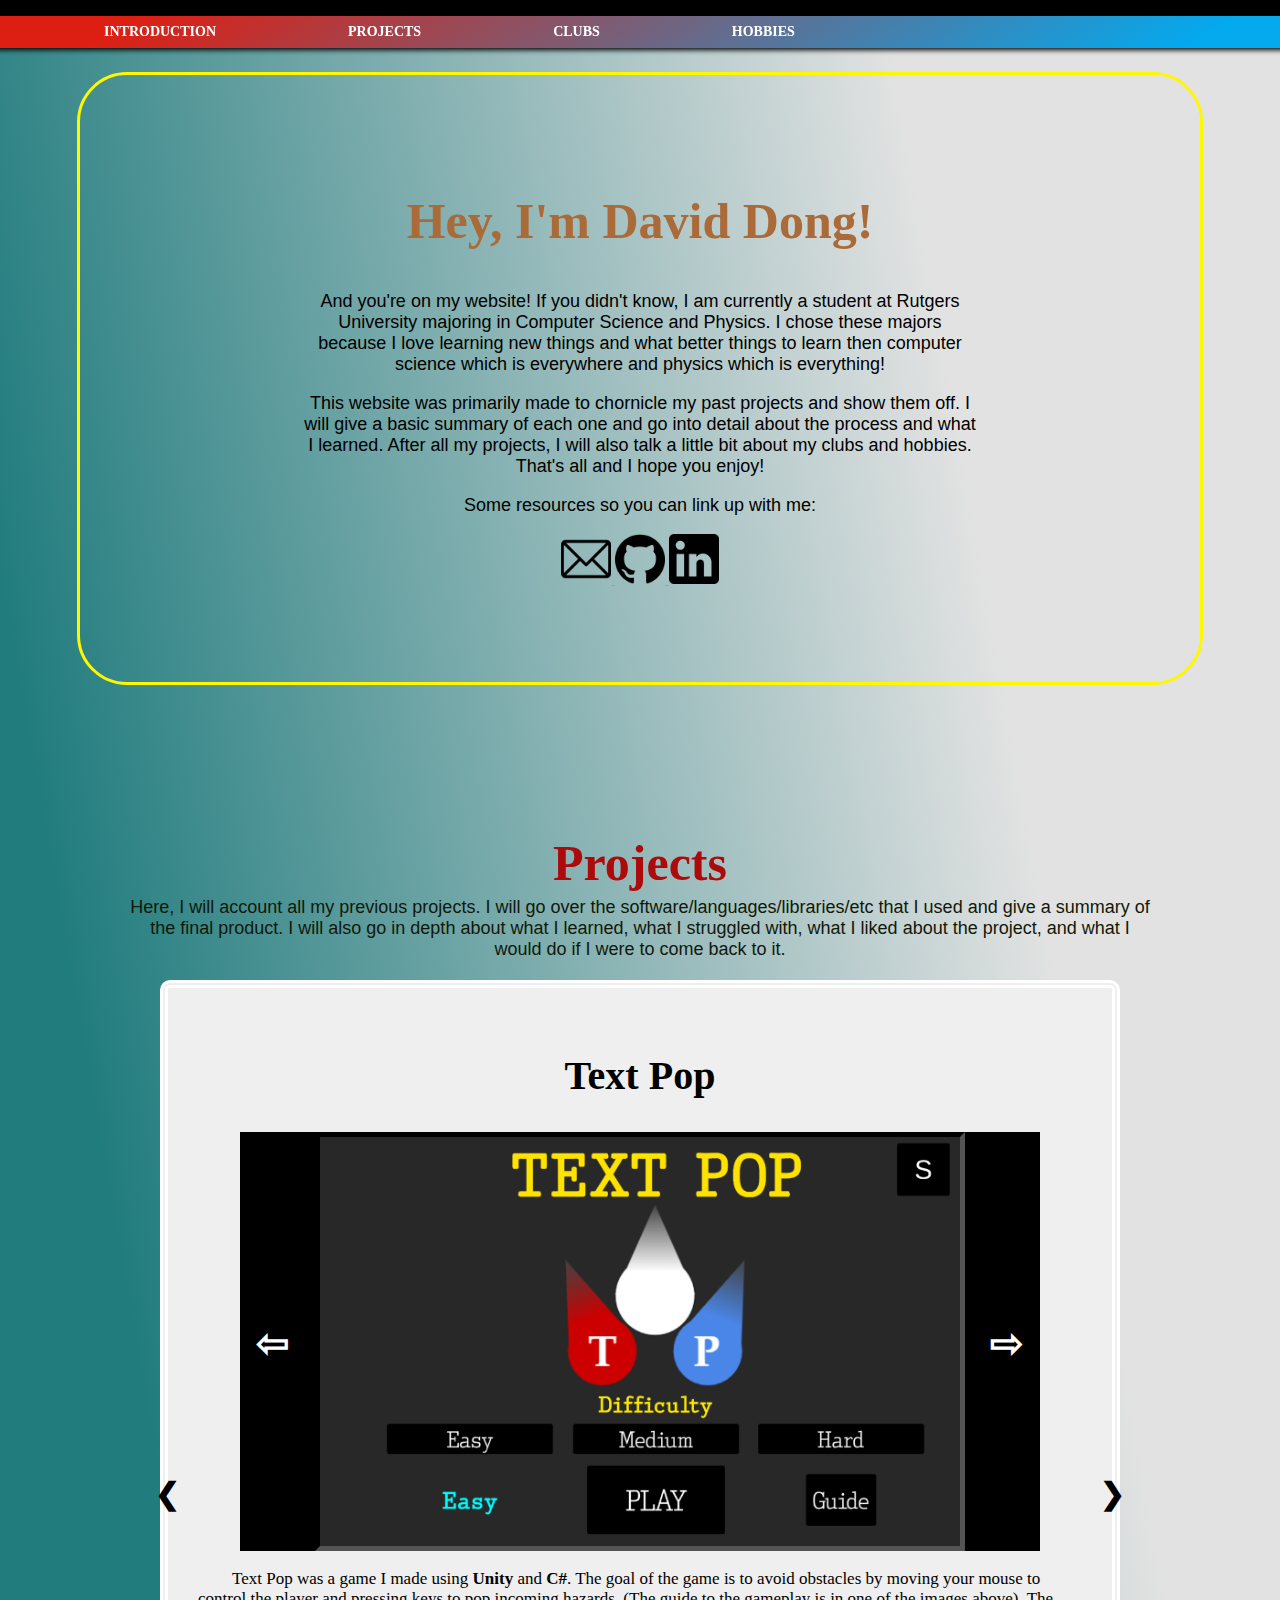
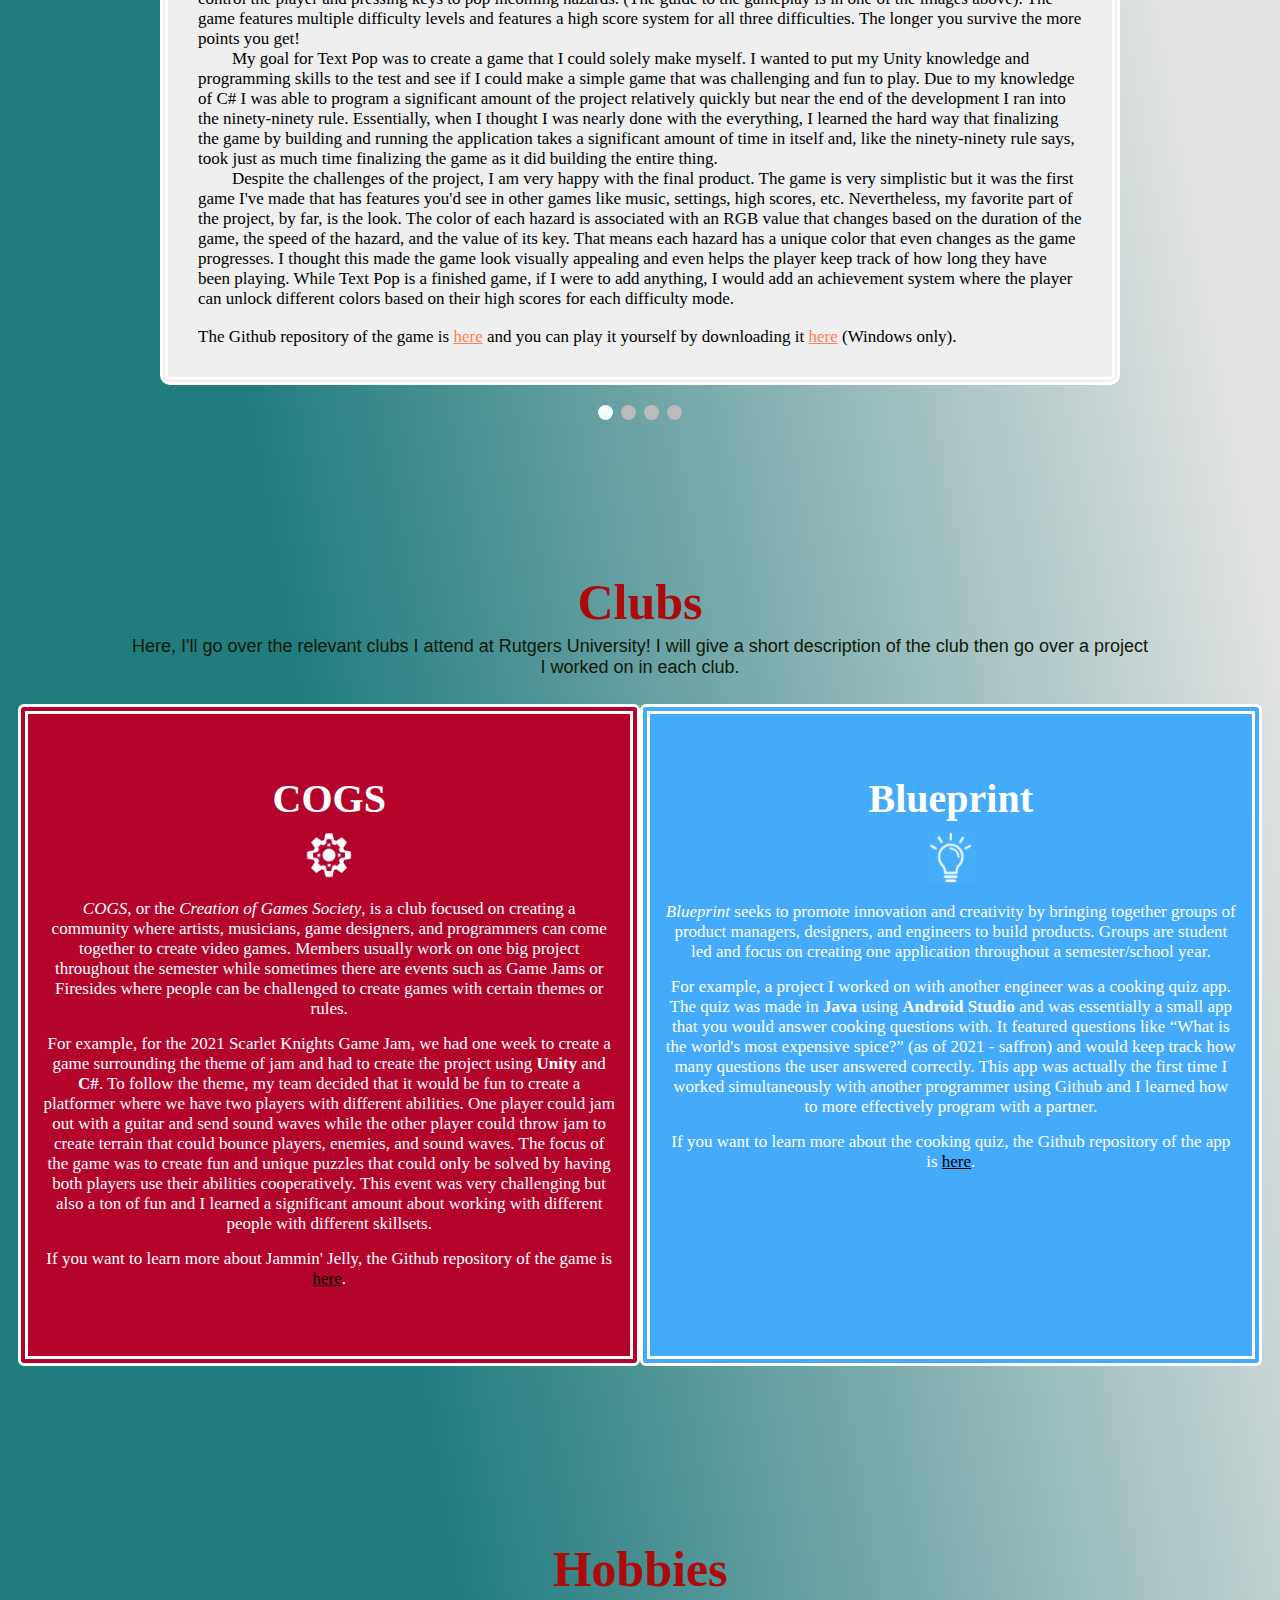
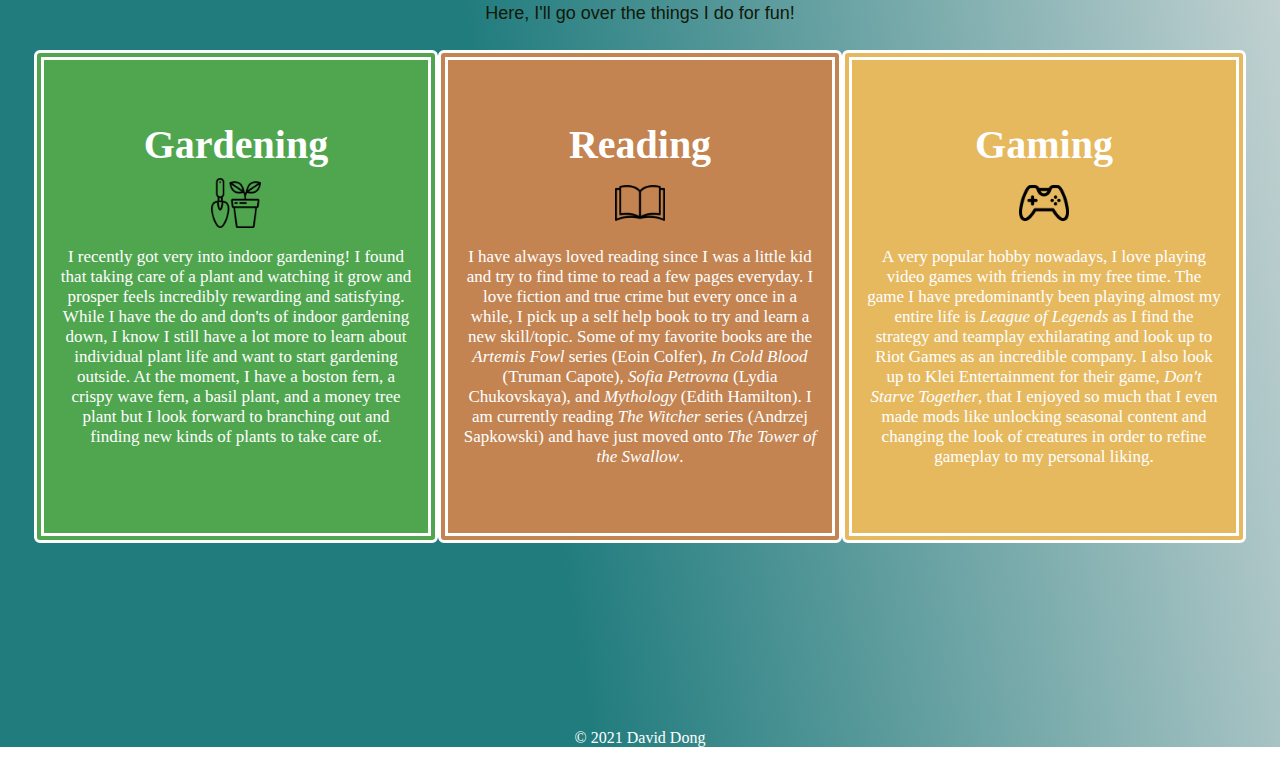
==== index.html @ 69fb23d0 "Small Visual Updates" ====
<!DOCTYPE html>
<html lang="en">
  <head>
    <link rel="stylesheet" type="text/css" href="main.css">
    <meta name="viewport" content="width=device-width, initial-scale=1">
  </head>
  <body>
    <nav id="navlist">
      <div class="navbar">
        <ul class="navbar">
          <a class="nav-link nav-link-fade-up" href="#Introduction">INTRODUCTION</a>
          <a class="nav-link nav-link-fade-up" href="#Projects">PROJECTS</a>
          <a class="nav-link nav-link-fade-up" href="#Clubs">CLUBS</a>
          <a class="nav-link nav-link-fade-up" href="#Hobbies">HOBBIES</a>
        </ul>
      </div>
    </nav>
    <div class="TotalBackground">
    <br>
    <br>
    <br>
    <section id="Introduction">
      <br>
      <div class="Title">
        <br>
        <h1>Hey, I'm David Dong!</h1>
        <br>
        <p>And you're on my website! If you didn't know, I am currently a student at Rutgers University majoring in Computer Science and Physics. I chose these majors because I love learning new things and what better things to learn then computer science which is everywhere and physics which is everything!</p>
        <br>
        <p>This website was primarily made to chornicle my past projects and show them off. I will give a basic summary of each one and go into detail about the process and what I learned. After all my projects, I will also talk a little bit about my clubs and hobbies. That's all and I hope you enjoy!</p>
        <br>
        <p>Some resources so you can link up with me:</p>
        <br>
        <div class="column">
          <a class="socialbuttons" href="mailto: DavidDong5252@gmail.com" target="_blank">
            <img src="images/emailicoon.png" alt="Email." class="iconimg">
          </a>
          <a class="socialbuttons" href="https://github.com/DavidD-Fleming/" target="_blank">
            <img src="images/githubicon.png" alt="Github." class="iconimg">
          </a>
          <a class="socialbuttons" href="https://www.linkedin.com/in/david-dong-b14920211/" target="_blank">
            <img src="images/linkedinicon.png" alt="Linkedin." class="iconimg">
          </a>
        </div>
        <br>
    </section>
    <br>
    <br>
    <br>
    <br>
    <br>
    <br>
    <br>
    <br>
    <div class="Body">
      <section id="Projects">
        <h1>Projects</h1>
        <p1>Here, I will account all my previous projects. I will go over the software/languages/libraries/etc that I used and give a summary of the final product. I will also go in depth about what I learned, what I struggled with, what I liked about the project, and what I would do if I were to come back to it.</p1>
        <div class="slideshow-container">
          <div class="mySlides fade">
            <div id="ProjectBox">
              <h2>Text Pop</h2>
              <div class="imageshow-container">
                <div class="myImages fade">
                    <img src="images/textpoptitle.PNG" alt="Text Pop title." class="soloprojectimg" width="80%" height="80%">
                </div>
                <div class="myImages fade">
                    <img src="images/textpopguide.PNG" alt="Text Pop guide." class="soloprojectimg" width="80%" height="80%">
                </div>
                <div class="myImages fade">
                    <img src="images/textpopgameplay.PNG" alt="Text Pop easy gameplay." class="soloprojectimg" width="80%" height="80%">
                </div>
                <div class="myImages fade">
                    <img src="images/textpopgameplay2.PNG" alt="Text Pop hard gameplay." class="soloprojectimg" width="80%" height="80%">
                </div>
                <div class="myImages fade">
                    <img src="images/textpopsettings.PNG" alt="Text Pop settings." class="soloprojectimg" width="80%" height="80%">
                </div>
                <a class="iprev" onclick="iterateImage(-1)">&#x21e6;</a>
                <a class="inext" onclick="iterateImage(1)">&#x21e8;</a>
              </div>
              <br>
              <p2>&emsp;&emsp;Text Pop was a game I made using <b>Unity</b> and <b>C#</b>. The goal of the game is to avoid obstacles by moving your mouse to control the player and pressing keys to pop incoming hazards. (The guide to the gameplay is in one of the images above). The game features multiple difficulty levels and features a high score system for all three difficulties. The longer you survive the more points you get!</p2>
              <p2>&emsp;&emsp;My goal for Text Pop was to create a game that I could solely make myself. I wanted to put my Unity knowledge and programming skills to the test and see if I could make a simple game that was challenging and fun to play. Due to my knowledge of C# I was able to program a significant amount of the project relatively quickly but near the end of the development I ran into the ninety-ninety rule. Essentially, when I thought I was nearly done with the everything, I learned the hard way that finalizing the game by building and running the application takes a significant amount of time in itself and, like the ninety-ninety rule says, took just as much time finalizing the game as it did building the entire thing.</p2>
              <p2>&emsp;&emsp;Despite the challenges of the project, I am very happy with the final product. The game is very simplistic but it was the first game I've made that has features you'd see in other games like music, settings, high scores, etc. Nevertheless, my favorite part of the project, by far, is the look. The color of each hazard is associated with an RGB value that changes based on the duration of the game, the speed of the hazard, and the value of its key. That means each hazard has a unique color that even changes as the game progresses. I thought this made the game look visually appealing and even helps the player keep track of how long they have been playing. While Text Pop is a finished game, if I were to add anything, I would add an achievement system where the player can unlock different colors based on their high scores for each difficulty mode.</p2>
              <br>
              <p2>The Github repository of the game is <a href="https://github.com/DavidD-Fleming/TextPop" target="_blank">here</a> and you can play it yourself by downloading it <a href="Text Pop Game.zip" download>here</a> (Windows only).</p2>
            </div>
          </div>
          <div class="mySlides fade">
            <div id="ProjectBox">
              <h2>First Person Prototype</h2>
              <img src="images/firstpersonhaven.PNG" alt="A landed smoke in Haven grass." class="soloprojectimg" width="80%" height="80%">
              <br>
              <p2>&emsp;&emsp;This first person prototype was built using <b>Unity</b> and <b>C#</b>. The goal of the project is to fix the code used by Brackeys (popular Unity youtuber) for his first person movement video and implement abilities used by Jett (from Valorant) to test its functionality. The foundation of the code mirrors the one used by Brackeys but almost all of it was reworked so movement wouldn't be as clunky and remove bugs such as the player being able to walk into the air. Then, there is an additional script that allows the player to access abilities used by Jett such as dashing, throwing knives, throwing smokes, etc.</p2>
              <p2>&emsp;&emsp;The most challenging part of the project is also my favorite, which is implementing Jett's abilities. While most of them are pretty straightforward, she has one where she throws a smoke ball that expands when it collides with terrain. The difficult part of the smoke ball is that the player is able to guide it while it is flying in the air. Long story short, I had to learn and use quaternions which is a high level physics mechanic in order to get the smoke ball to rotate and move appropriately. If I were to come back to this project, I would utilize this prototype as the foundation to create movement for a fully realized first person game.</p2>
              <br>
              <p2>The Github repository of this first person prototype is <a href="https://github.com/DavidD-Fleming/FirstPersonPrototype" target="_blank">here</a>.</p2>
            </div>
          </div>
          <div class="mySlides fade">
            <div id="ProjectBox">
              <h2>Discord Bot</h2>
              <div class="column">
                <img src="images/discordbotcommands2.PNG" alt="Some of the Discord bot commands." class="groupprojectimg" width="37%" height="37%">
                <img src="images/discordbotmeme.PNG" alt="Pigeon meme talking about how this project was just done to make instant memes." class="groupprojectimg" width="52%" height="50%">
              </div>
              <br>
              <p2>&emsp;&emsp;What started as a fun little project to create a Discord bot that I could use with friends turned into an endeavor that significantly enhanced my knowledge of back end development. My Discord bot, or Jack Bot, was made using <b>Javascript</b>, <b>Node.js</b>, and discord.js. Eventually, as I wanted to give my bot more ambitious features, I also ended up utilizing RESTful apis and JSON. The bot features a wide variety of commands such as dming other users, creating customizable memes, and changing into other users.</p2>
              <p2>&emsp;&emsp;Jack Bot was made with scaling in mind so it could feature a large number of different commands without slowing down too much or negatively affecting other commands. In fact, Jack Bot was also made so adding a new command would be isolated from the bot's main operations so there would not be any weird or unexpected effects from giving the bot a new feature.</p2>
              <p2>&emsp;&emsp;One of the challenges I ran into while making this Discord bot was creating more advanced commands. I wanted to go further than just making the bot do things like simple arithmetic or outputting random numbers. In order to be more adventurous I had to teach myself a significant amount about promises, apis, JSON, and etc. While it was challenging connecting the pieces, I was eventually able to understand enough that Jack Bot is now able to do things like defining words using Urban Dictionary and sending inspirational quotes from Kanye West. While I am happy with the amount of commands Jack Bot has, I look forward to consistently adding new features to make it even more fun.</p2>
              <br>
              <p2>The Github repository of Jack Bot is <a href="https://github.com/DavidD-Fleming/JackOfAllBot" target="_blank">here</a>.</p2>
            </div>
          </div>
          <div class="mySlides fade">
            <div id="ProjectBox">
              <h2>Personal Website</h2>
              <img src="images/oldwebsite.PNG" alt="Text Pop title." class="soloprojectimg" width="80%" height="80%">
              <br>
              <p2>&emsp;&emsp;Finally, the latest project I worked on while making this website was, this website! I wanted to create something that could help show myself and my projects off and a website seemed like the best way to do so. This personal website was made using <b>HTML</b>, <b>CSS</b>, and <b>Javascript</b> and is hosted on Github pages.</p2>
              <p2>&emsp;&emsp;The most time consuming and difficult part of this project was actually just designing it. I am by no means a professional when it comes to design and I spent a majority of my time trying to make sure the website looked at least a little bit visually appealing. Above you can actually see one of my earlier drafts on how I wanted it to look. It's not very pretty. There were moments when I had a bunch of work done but decided to rework most of everything so it could look and feel better. I also sent earlier versions of this website to several friends to gauge their opinions and see what could look better or what I should add.</p2>
              <p2>&emsp;&emsp;It is a little bit dorky but my favorite thing about this website is the animations. I am a very detail oriented person so small things like buttons moving left and right, backgrounds lighting up, words changing colors, etc was really cool to me. If it wouldn't have cluttered everything up and lessened the appeal, I would have given everything an animation! While I am satisfied with this website, it is also pretty basic so in the future, if I were to make more websites, I would want to think of a unique theme and niche that would make the website more interactable.</p2>
              <br>
              <p2>The Github repository of the website is <a href="https://github.com/DavidD-Fleming/DavidD-Fleming.github.io" target="_blank">here</a>.</p2>
            </div>
          </div>
          <a class="prev" onclick="iterateSlide(-1)">&#10094;</a>
          <a class="next" onclick="iterateSlide(1)">&#10095;</a>
        </div>
        <div style="text-align:center">
          <span class="dot" onclick="currentSlide(1)"></span>
          <span class="dot" onclick="currentSlide(2)"></span>
          <span class="dot" onclick="currentSlide(3)"></span>
          <span class="dot" onclick="currentSlide(4)"></span>
        </div>
      </section>
      <br>
      <br>
      <br>
      <br>
      <br>
      <br>
      <br>
      <br>
      <section id="Clubs">
        <h1>Clubs</h1>
        <p1>Here, I'll go over the relevant clubs I attend at Rutgers University! I will give a short description of the club then go over a project I worked on in each club.</p1>
        <div class="boxcolumn">
          <div id="ClubCOGS">
            <h3> COGS </h3>
            <img class="clubimg" src="images/cogs.PNG" alt="COGS Icon.">
            <p3>
              <i>COGS</i>, or the <i>Creation of Games Society</i>, is a club focused on creating a community where artists, musicians, game designers, and programmers can come together to create video games. Members usually work on one big project throughout the semester while sometimes there are events such as Game Jams or Firesides where people can be challenged to create games with certain themes or rules.
            </p3>
            <p3> For example, for the 2021 Scarlet Knights Game Jam, we had one week to create a game surrounding the theme of jam and had to create the project using <b>Unity</b> and <b>C#</b>. To follow the theme, my team decided that it would be fun to create a platformer where we have two players with different abilities. One player could jam out with a guitar and send sound waves while the other player could throw jam to create terrain that could bounce players, enemies, and sound waves. The focus of the game was to create fun and unique puzzles that could only be solved by having both players use their abilities cooperatively. This event was very challenging but also a ton of fun and I learned a significant amount about working with different people with different skillsets. </p3>
            <p3>If you want to learn more about Jammin' Jelly, the Github repository of the game is <a href="https://github.com/DavidD-Fleming/ScarletKnightsGameJam2021" target="_blank" style="color: #000000"> here</a>.</p3>
          </div>
          <div id="ClubBlueprint">
            <h3> Blueprint </h3>
            <img class="clubimg" src="images/blueprint.PNG" alt="Blueprint Icon.">
            <p3>
              <i>Blueprint</i> seeks to promote innovation and creativity by bringing together groups of product managers, designers, and engineers to build products. Groups are student led and focus on creating one application throughout a semester/school year.
            </p3>
            <p3> For example, a project I worked on with another engineer was a cooking quiz app. The quiz was made in <b>Java</b> using <b>Android Studio</b> and was essentially a small app that you would answer cooking questions with. It featured questions like <q>What is the world's most expensive spice?</q> (as of 2021 - saffron) and would keep track how many questions the user answered correctly. This app was actually the first time I worked simultaneously with another programmer using Github and I learned how to more effectively program with a partner. </p3>
            <p3>If you want to learn more about the cooking quiz, the Github repository of the app is <a href="https://github.com/DavidD-Fleming/bp-fall-2021-quizapp" target="_blank" style="color: #000000"> here</a>.</p3>
          </div>
        </div>
      </section>
      <br>
      <br>
      <br>
      <br>
      <br>
      <br>
      <br>
      <br>
      <section id="Hobbies">
        <h1>Hobbies</h1>
        <p1>Here, I'll go over the things I do for fun!</p1>
        <div class="boxcolumn">
          <div id="HobbyPlant">
            <h3> Gardening </h3>
            <img class="clubimg" src="images/gardening.png" alt="Gardening Icon.">
            <p3> I recently got very into indoor gardening! I found that taking care of a plant and watching it grow and prosper feels incredibly rewarding and satisfying. While I have the do and don'ts of indoor gardening down, I know I still have a lot more to learn about individual plant life and want to start gardening outside. At the moment, I have a boston fern, a crispy wave fern, a basil plant, and a money tree plant but I look forward to branching out and finding new kinds of plants to take care of. </p3>
          </div>
          <div id="HobbyBook">
            <h3> Reading </h3>
            <img class="clubimg" src="images/book.png" alt="Reading Icon.">
            <p3> I have always loved reading since I was a little kid and try to find time to read a few pages everyday. I love fiction and true crime but every once in a while, I pick up a self help book to try and learn a new skill/topic. Some of my favorite books are the <i>Artemis Fowl</i> series (Eoin Colfer), <i>In Cold Blood</i> (Truman Capote), <i>Sofia Petrovna</i> (Lydia Chukovskaya), and <i>Mythology</i> (Edith Hamilton). I am currently reading <i>The Witcher</i> series (Andrzej Sapkowski) and have just moved onto <i>The Tower of the Swallow</i>. </p3>
          </div>
          <div id="HobbyGame">
            <h3> Gaming </h3>
            <img class="clubimg" src="images/videogames.png" alt="Videogames Icon.">
            <p3> A very popular hobby nowadays, I love playing video games with friends in my free time. The game I have predominantly been playing almost my entire life is <i>League of Legends</i> as I find the strategy and teamplay exhilarating and look up to Riot Games as an incredible company. I also look up to Klei Entertainment for their game, <i>Don't Starve Together</i>, that I enjoyed so much that I even made mods like unlocking seasonal content and changing the look of creatures in order to refine gameplay to my personal liking. </p3>
          </div>
        </div>
      </section>
      <br>
      <br>
      <br>
      <br>
      <br>
      <br>
      <br>
      <br>
    </div>
    <div class="footer">
      <p>&copy; 2021 David Dong</p>
    </div>
  </body>
  <script src="scripts.js"></script>
</html>
---- main.css ----
html {
    scroll-behavior: smooth;
    scroll-padding-top: 70px;
}


body {
    margin: 0%;
    background-color: #ffffff;
}

.TotalBackground {
    height: 100%;
    background: linear-gradient(80deg, rgb(33, 124, 126) 30%, rgb(226, 226, 226) 80%);
}

/* Navigation Bar Features */
.navbar {
    background: linear-gradient(150deg, #dd1f13 10%, #04a9ee 90%);
    box-shadow: 0px -10px 5px 12px #000000;
    position: fixed;
    top: 0;
    width: 100%;
    z-index: 9999;
}
.nav-link {
    font-weight: bold;
    font-size: 14px;
    text-decoration: none;
    color: #ffffff;
    padding: 8px 0px;
    margin: 0% 5%;
    display: inline-block;
    position: relative;
    opacity: 100%;
}
.nav-link:hover {
  	color: #ffffff;
    opacity: 70%;
}
.nav-link::before {
    transition: 500ms;
    height: 5%;
    content: "";
    position: absolute;
    background-color: #ffffff;
}
.nav-link-fade-up::before {
    width: 100%;
    bottom: 20%;
    opacity: 0%;
}
.nav-link-fade-up:hover::before {
    bottom: 35%;
    opacity: 100%;
}
.navbar-collapse {
    justify-content: flex-end;
}

/* Project Images */
.soloprojectimg {
    border: 5px inset#000000;
    display: block;
    margin-left: auto;
    margin-right: auto;
}

.groupprojectimg {
    border: 2px inset#000000;
    margin: 0% 1%;
}

/* Icon Images */
.iconimg {
    width: 50px;
}
.iconimg:hover {
    opacity: 60%;
    animation: bounce infinite 0.8s;
}
@keyframes bounce {
    0%{padding-left: 10px; padding-right: 0;}
    50%{padding-left: 0; padding-right: 10px;}
    100%{padding-left: 10px; padding-right: 0;}
}
/* Social Media Icons? */
.socialbuttons {
    padding-top: 20px;
}
/* Club Icons */
.clubimg {
    width: 50px;
}

/* Show Images Side By Side */
.column {
    text-align: center;
}

/* Show Boxes Side By Side */
.boxcolumn {
    text-align: center;
    display: flex;
    justify-content: center;
    flex-wrap: wrap;
}

a {
    color: #ff7f50;
}

.Title {
	border-radius: 50px;
    border-style: solid;
    border-color: #fff700;
	padding: 6% 0%;
	margin: 0% 6%;
    animation: glowring 6s infinite;
}
@keyframes glowring {
    0% {border-color: #fff700; border-radius: 50px;}
    50% {border-color: #83181b; border-radius: 0px;}
}

/* Introduction Heading */
.Title h1 {
    font-size: 50px;
	font-weight: bold;
	color: #aa6b39;
	font-family: Trebuchet MS;
	text-align: center;
	margin: 0%;
	padding: 2%;
    animation: changecolor infinite 6s;
}
@keyframes changecolor {
    0%{color: #aa6b39}
    50%{color: #fff700}
    100%{color: #aa6b39}
}

/* Introduction Text */
.Title p {
    font-size: 18px;
    font-family: Arial, Helvetica, sans-serif;
	margin: 0% 10%;
	padding: 0% 10%;
   	color: #000000;
    text-align: center;
}

/* Section Heading */
.Body h1 {
    font-size: 50px;
	font-weight: bold;
	color: #ad0b0b;
	font-family: Trebuchet MS;
	text-align: center;
	margin: 5px;
	padding: 0%;
}

.Body h1:hover {
    animation: textglow 6s infinite;
}
@keyframes textglow {
    50% {text-shadow: 2px 2px 2px #6600cc;}
}

/* Section Text */
.Body p1 {
    display: block;
    font-size: 18px;
    font-family: Arial, Helvetica, sans-serif;
    color: #111909;
    text-align: center;
    padding: 0% 10%;
}

/* Projects Heading */
.Body h2 {
    font-size: 40px;
    font-weight: bolder;
	color: #000000;
	font-family: Trebuchet MS;
	text-align: center;
}
/* Projects Text */
.Body p2 {
    font-size: 17px;
    display: block;
    color: #000000;
	font-family: Georgia;
    line-height: 20px;
}
/* Projects Box */
#ProjectBox {
	background-color: #eeefee;
	border: 8px double#ffffff;
	border-radius: 10px;
	padding: 3%;
	margin: 2%;
	animation: boxshimmer 3s;
}
@keyframes boxshimmer {
    0% {box-shadow: 4px 4px 4px #5a79a5}
	100% {box-shadow: 0px 0px 0px #5a79a5}
}

/* Projects Slide Show */
.mySlides {
  display: none;
}
/* Slideshow container */
.slideshow-container {
  max-width: 1000px;
  position: relative;
  margin: auto;
}
/* Next & previous buttons */
.prev, .next {
  position: absolute;
  top: 50%;
  width: auto;
  padding: 15px;
  margin-top: -22px;
  color: #000000;
  font-weight: bold;
  font-size: 30px;
  transition: 1s ease;
  border-radius: 0px 3px 3px 0px;
  user-select: none;
}
/* Position the "next button" to the right */
.next {
  right: 0;
  border-radius: 3px 0 0 3px;
}
/* On hover, add a black background color with a little bit see-through */
.prev:hover, .next:hover {
  background-color: #f2ffff;
}
/* The dots/bullets/indicators */
.dot {
  height: 15px;
  width: 15px;
  margin: 0 2px;
  background-color: #bbb;
  border-radius: 50%;
  display: inline-block;
  transition: background-color 0.6s ease;
}
.active {
  background-color: #000000;
}
.dot:hover {
  background-color: #717171;
}
/* Fading animation */
.fade {
  -webkit-animation-name: fade;
  -webkit-animation-duration: 1.5s;
  animation-name: fade;
  animation-duration: 1.5s;
}
@-webkit-keyframes fade {
  from {opacity: .4} 
  to {opacity: 1}
}
@keyframes fade {
  from {opacity: .4} 
  to {opacity: 1}
}

/* Images Show */
.myImages {
  display: none;
}
/* Slideshow container */
.imageshow-container {
  background: #000000;
  max-width: 800px;
  position: relative;
  margin: auto;
}
/* Next & previous buttons */
.iprev, .inext {
  position: absolute;
  top: 50%;
  width: auto;
  margin-top: -22px;
  color: #ffffff;
  font-weight: bold;
  font-size: 40px;
  transition: 1s ease;
  border-radius: 0px 1px 1px 0px;
  user-select: none;
}
/* Position the "next button" to the right */
.inext {
  right: 2%;
  border-radius: 1px 0 0 1px;
}
.iprev {
    left: 2%;
  }
/* On hover, add a black background color with a little bit see-through */
.iprev:hover {
    opacity: 60%;
    animation: bounce2 infinite 0.8s;
}
.inext:hover {
    opacity: 60%;
    animation: bounce3 infinite 0.8s;
}
@keyframes bounce2 {
    0%{padding-left: 0px; padding-right: 0;}
    50%{padding-left: 15px; padding-right: 0px;}
    100%{padding-left: 0px; padding-right: 0;}
}
@keyframes bounce3 {
    0%{padding-left: 0px; padding-right: 0;}
    50%{padding-left: 0; padding-right: 15px;}
    100%{padding-left: 0px; padding-right: 0;}
}
.active {
  background-color: #f2ffff;
}
/* Fading animation */
.fade {
  -webkit-animation-name: fade;
  -webkit-animation-duration: 0.5s;
  animation-name: fade;
  animation-duration: 0.5s;
}
@-webkit-keyframes fade {
  from {opacity: .4} 
  to {opacity: 1}
}
@keyframes fade {
  from {opacity: .4} 
  to {opacity: 1}
}

/* Clubs Heading */
.Body h3 {
    font-size: 40px;
    font-weight: bolder;
	color: #ffffff;
	font-family: Trebuchet MS;
	text-align: center;
	margin: 0px;
	padding: 10px;
}
/* Clubs Text */
.Body p3 {
    font-size: 17px;
    display: block;
    color: #ffffff;
	font-family: Georgia;
    line-height: 20px;
    margin: 15px;
}
/* Club Boxes */
#ClubCOGS {
    background-color: #b4042c;
    border: 10px double#ffffff;
    border-radius: 6px;
    width: 47%;
    display: inline-block;
    padding: 4% 0%;
	margin: 2% 0%;
}
#ClubBlueprint {
    background-color: #44abfb;
    border: 10px double#ffffff;
    border-radius: 6px;
    width: 47%;
    display: inline-block;
    padding: 4% 0%;
	margin: 2% 0%;
}

/* Hobbies Boxes */
#HobbyPlant {
    background-color: #4fa64f;
    border: 10px double#ffffff;
    border-radius: 6px;
    width: 30%;
    display: inline-block;
    padding: 4% 0%;
	margin: 2% 0%;
}
#HobbyGame {
    background-color: #e6b95f;
    border: 10px double#ffffff;
    border-radius: 6px;
    width: 30%;
    display: inline-block;
    padding: 4% 0%;
	margin: 2% 0%;
}
#HobbyBook {
    background-color: #c38452;
    border: 10px double#ffffff;
    border-radius: 6px;
    width: 30%;
    display: inline-block;
    padding: 4% 0%;
	margin: 2% 0%;
}

/* On smaller screens, decrease text size */
@media only screen and (max-width: 560px) {
  .prev, .next {font-size: 11px}
  .nav-link {font-size: 8px}
  .Body p2 {font-size: 12px}
}

.footer {
   left: 0;
   bottom: 0;
   width: 100%;
   color: #ffffff;
   text-align: center;
}

/* On smaller screens, put club boxes on different rows */
@media only screen and (max-width: 800px) {
    #ClubCOGS {
        width: 90%;
        margin: 2px 0%;
        padding: 2% 0%;
    }
    #ClubBlueprint {
        width: 90%;
        margin: 2px 0%;
        padding: 2% 0%;
    }
}

/* On smaller screens, put hobby boxes on different rows */
@media only screen and (max-width: 1000px) {
    #HobbyPlant {
        width: 90%;
        margin: 2px 0%;
        padding: 2% 0%;
    }
    #HobbyGame {
        width: 90%;
        margin: 2px 0%;
        padding: 2% 0%;
    }
    #HobbyBook {
        width: 90%;
        margin: 2px 0%;
        padding: 2% 0%;
    }
}
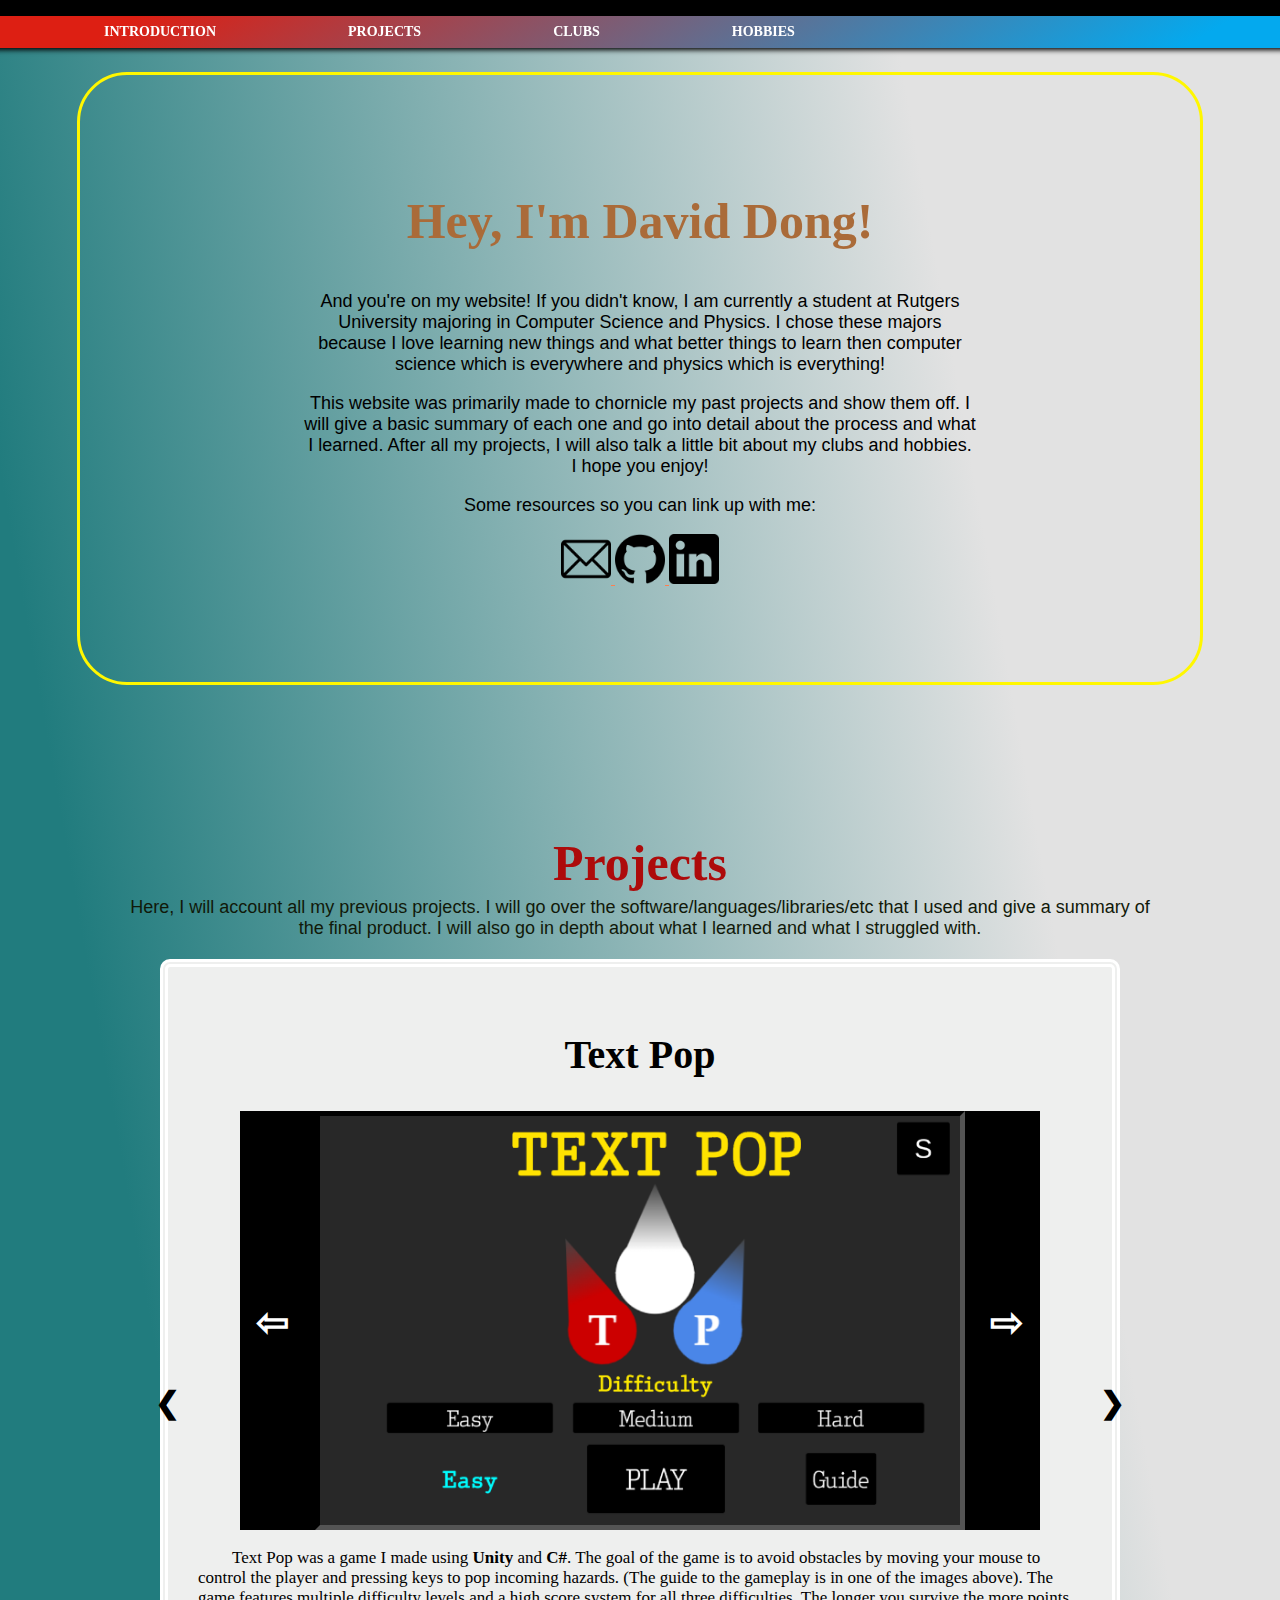
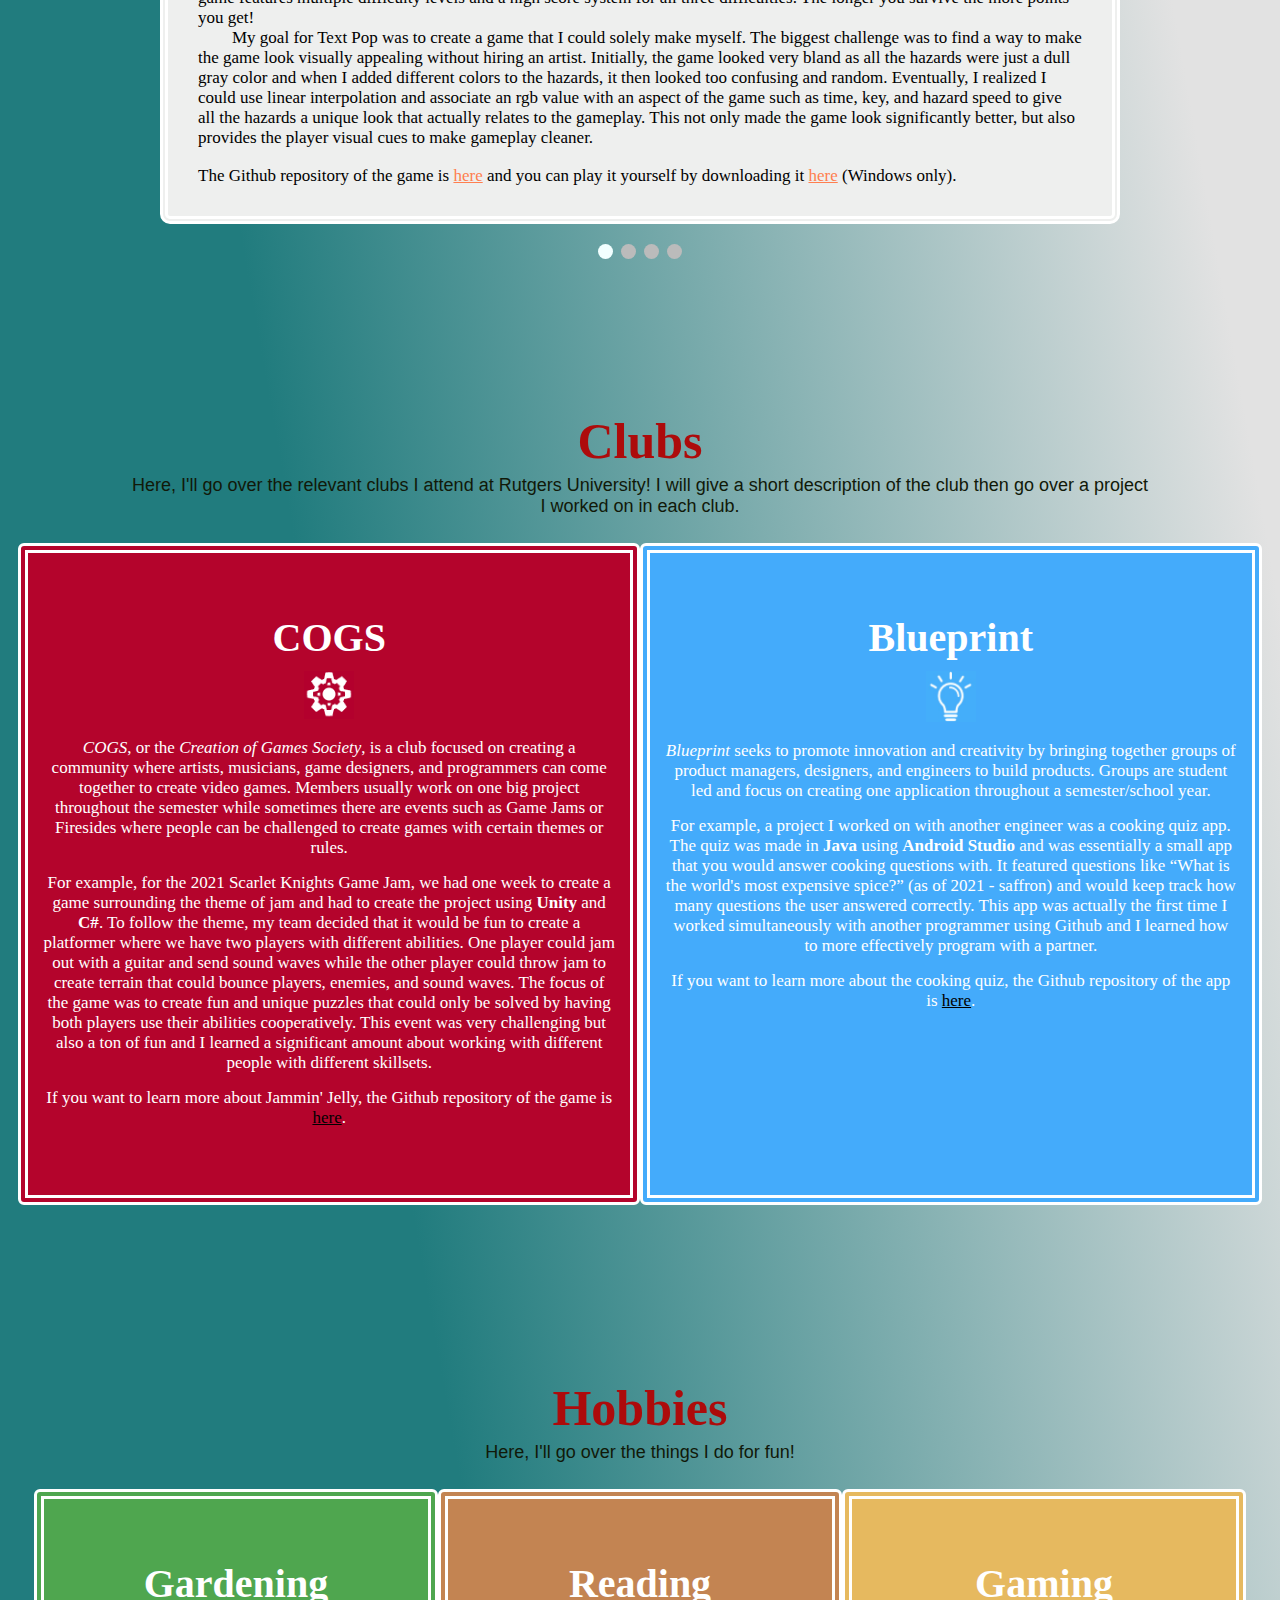
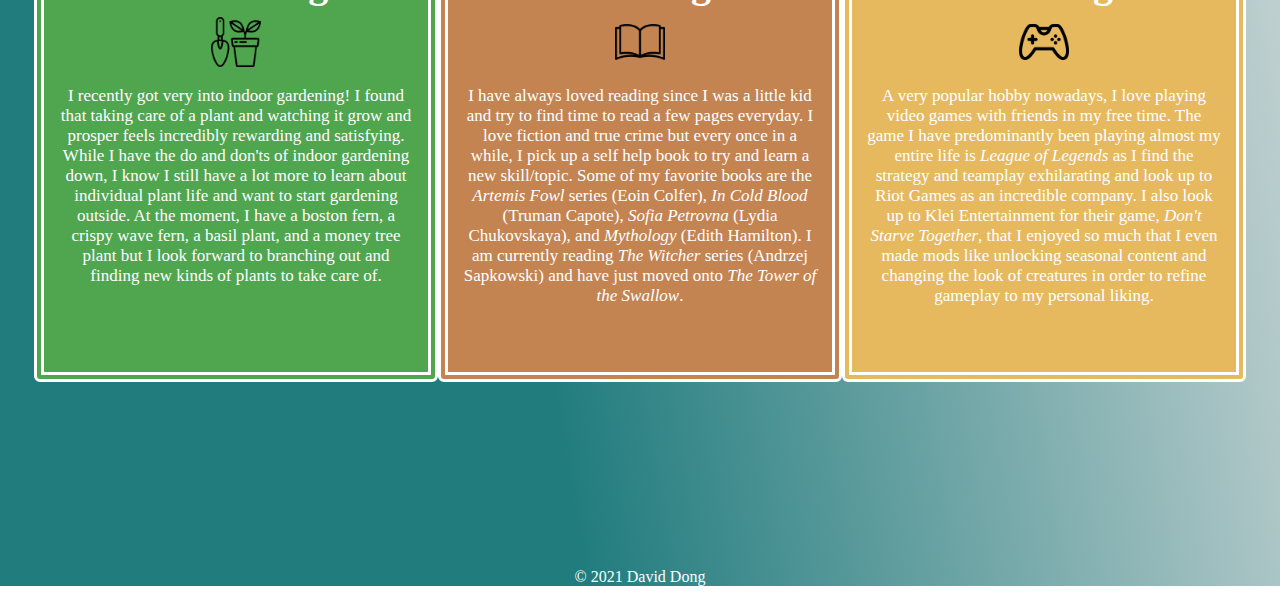
==== commit f81bc042: "Added React movie website and changed description of all projects" ====
--- a/index.html
+++ b/index.html
@@ -27,7 +27,7 @@
         <br>
         <p>And you're on my website! If you didn't know, I am currently a student at Rutgers University majoring in Computer Science and Physics. I chose these majors because I love learning new things and what better things to learn then computer science which is everywhere and physics which is everything!</p>
         <br>
-        <p>This website was primarily made to chornicle my past projects and show them off. I will give a basic summary of each one and go into detail about the process and what I learned. After all my projects, I will also talk a little bit about my clubs and hobbies. That's all and I hope you enjoy!</p>
+        <p>This website was primarily made to chornicle my past projects and show them off. I will give a basic summary of each one and go into detail about the process and what I learned. After all my projects, I will also talk a little bit about my clubs and hobbies. I hope you enjoy!</p>
         <br>
         <p>Some resources so you can link up with me:</p>
         <br>
@@ -55,7 +55,7 @@
     <div class="Body">
       <section id="Projects">
         <h1>Projects</h1>
-        <p1>Here, I will account all my previous projects. I will go over the software/languages/libraries/etc that I used and give a summary of the final product. I will also go in depth about what I learned, what I struggled with, what I liked about the project, and what I would do if I were to come back to it.</p1>
+        <p1>Here, I will account all my previous projects. I will go over the software/languages/libraries/etc that I used and give a summary of the final product. I will also go in depth about what I learned and what I struggled with.</p1>
         <div class="slideshow-container">
           <div class="mySlides fade">
             <div id="ProjectBox">
@@ -80,49 +80,47 @@
                 <a class="inext" onclick="iterateImage(1)">&#x21e8;</a>
               </div>
               <br>
-              <p2>&emsp;&emsp;Text Pop was a game I made using <b>Unity</b> and <b>C#</b>. The goal of the game is to avoid obstacles by moving your mouse to control the player and pressing keys to pop incoming hazards. (The guide to the gameplay is in one of the images above). The game features multiple difficulty levels and features a high score system for all three difficulties. The longer you survive the more points you get!</p2>
-              <p2>&emsp;&emsp;My goal for Text Pop was to create a game that I could solely make myself. I wanted to put my Unity knowledge and programming skills to the test and see if I could make a simple game that was challenging and fun to play. Due to my knowledge of C# I was able to program a significant amount of the project relatively quickly but near the end of the development I ran into the ninety-ninety rule. Essentially, when I thought I was nearly done with the everything, I learned the hard way that finalizing the game by building and running the application takes a significant amount of time in itself and, like the ninety-ninety rule says, took just as much time finalizing the game as it did building the entire thing.</p2>
-              <p2>&emsp;&emsp;Despite the challenges of the project, I am very happy with the final product. The game is very simplistic but it was the first game I've made that has features you'd see in other games like music, settings, high scores, etc. Nevertheless, my favorite part of the project, by far, is the look. The color of each hazard is associated with an RGB value that changes based on the duration of the game, the speed of the hazard, and the value of its key. That means each hazard has a unique color that even changes as the game progresses. I thought this made the game look visually appealing and even helps the player keep track of how long they have been playing. While Text Pop is a finished game, if I were to add anything, I would add an achievement system where the player can unlock different colors based on their high scores for each difficulty mode.</p2>
+              <p2>&emsp;&emsp;Text Pop was a game I made using <b>Unity</b> and <b>C#</b>. The goal of the game is to avoid obstacles by moving your mouse to control the player and pressing keys to pop incoming hazards. (The guide to the gameplay is in one of the images above). The game features multiple difficulty levels and a high score system for all three difficulties. The longer you survive the more points you get!</p2>
+              <p2>&emsp;&emsp;My goal for Text Pop was to create a game that I could solely make myself. The biggest challenge was to find a way to make the game look visually appealing without hiring an artist. Initially, the game looked very bland as all the hazards were just a dull gray color and when I added different colors to the hazards, it then looked too confusing and random. Eventually, I realized I could use linear interpolation and associate an rgb value with an aspect of the game such as time, key, and hazard speed to give all the hazards a unique look that actually relates to the gameplay. This not only made the game look significantly better, but also provides the player visual cues to make gameplay cleaner.</p2>
               <br>
               <p2>The Github repository of the game is <a href="https://github.com/DavidD-Fleming/TextPop" target="_blank">here</a> and you can play it yourself by downloading it <a href="Text Pop Game.zip" download>here</a> (Windows only).</p2>
-            </div>
-          </div>
-          <div class="mySlides fade">
-            <div id="ProjectBox">
-              <h2>First Person Prototype</h2>
-              <img src="images/firstpersonhaven.PNG" alt="A landed smoke in Haven grass." class="soloprojectimg" width="80%" height="80%">
-              <br>
-              <p2>&emsp;&emsp;This first person prototype was built using <b>Unity</b> and <b>C#</b>. The goal of the project is to fix the code used by Brackeys (popular Unity youtuber) for his first person movement video and implement abilities used by Jett (from Valorant) to test its functionality. The foundation of the code mirrors the one used by Brackeys but almost all of it was reworked so movement wouldn't be as clunky and remove bugs such as the player being able to walk into the air. Then, there is an additional script that allows the player to access abilities used by Jett such as dashing, throwing knives, throwing smokes, etc.</p2>
-              <p2>&emsp;&emsp;The most challenging part of the project is also my favorite, which is implementing Jett's abilities. While most of them are pretty straightforward, she has one where she throws a smoke ball that expands when it collides with terrain. The difficult part of the smoke ball is that the player is able to guide it while it is flying in the air. Long story short, I had to learn and use quaternions which is a high level physics mechanic in order to get the smoke ball to rotate and move appropriately. If I were to come back to this project, I would utilize this prototype as the foundation to create movement for a fully realized first person game.</p2>
-              <br>
-              <p2>The Github repository of this first person prototype is <a href="https://github.com/DavidD-Fleming/FirstPersonPrototype" target="_blank">here</a>.</p2>
             </div>
           </div>
           <div class="mySlides fade">
             <div id="ProjectBox">
               <h2>Discord Bot</h2>
               <div class="column">
-                <img src="images/discordbotcommands2.PNG" alt="Some of the Discord bot commands." class="groupprojectimg" width="37%" height="37%">
+                <img src="images/discordbotspacepic.PNG" alt="The daily astronomy picture from the NASA database." class="groupprojectimg" width="37%" height="37%">
                 <img src="images/discordbotmeme.PNG" alt="Pigeon meme talking about how this project was just done to make instant memes." class="groupprojectimg" width="52%" height="50%">
               </div>
               <br>
-              <p2>&emsp;&emsp;What started as a fun little project to create a Discord bot that I could use with friends turned into an endeavor that significantly enhanced my knowledge of back end development. My Discord bot, or Jack Bot, was made using <b>Javascript</b>, <b>Node.js</b>, and discord.js. Eventually, as I wanted to give my bot more ambitious features, I also ended up utilizing RESTful apis and JSON. The bot features a wide variety of commands such as dming other users, creating customizable memes, and changing into other users.</p2>
-              <p2>&emsp;&emsp;Jack Bot was made with scaling in mind so it could feature a large number of different commands without slowing down too much or negatively affecting other commands. In fact, Jack Bot was also made so adding a new command would be isolated from the bot's main operations so there would not be any weird or unexpected effects from giving the bot a new feature.</p2>
-              <p2>&emsp;&emsp;One of the challenges I ran into while making this Discord bot was creating more advanced commands. I wanted to go further than just making the bot do things like simple arithmetic or outputting random numbers. In order to be more adventurous I had to teach myself a significant amount about promises, apis, JSON, and etc. While it was challenging connecting the pieces, I was eventually able to understand enough that Jack Bot is now able to do things like defining words using Urban Dictionary and sending inspirational quotes from Kanye West. While I am happy with the amount of commands Jack Bot has, I look forward to consistently adding new features to make it even more fun.</p2>
-              <br>
-              <p2>The Github repository of Jack Bot is <a href="https://github.com/DavidD-Fleming/JackOfAllBot" target="_blank">here</a>.</p2>
+              <p2>&emsp;&emsp;What started as a fun little project to create a Discord bot that I could use with friends turned into an endeavor that significantly enhanced my knowledge of back end development. My Discord bot, or Jack Bot, was made using <b>Javascript</b>, <b>Node.js</b>, and discord.js. Eventually, as I wanted to give my bot more ambitious features, I also ended up utilizing RESTful APISs and JSON. The bot features a wide variety of commands such as dming other users, creating customizable memes, and changing into other users.</p2>
+              <p2>&emsp;&emsp;Surprisingly, this Discord bot was actually one of the more difficult projects I pursued as I simply learned that I knew nothing. The entire framework is built on the discord library and required knowledge on asynchronous programming, JSON, APIs, Async/Await, and etc - almost all of which I knew little to nothing about. This meant I spent hours researching and teaching myself how to build this bot step by step. It was an insanely satisfying process and while it took an incredibly long time to learn everything, I absorbed so much new information and it really opened my eyes to the beauty of software development.</p2>
+              <p2>&emsp;&emsp;Building this bot not only came with the satisfaction of learning an incredible amount about programming, but it also came with the reward of now having a pretty awesome Discord bot. Jack Bot started out with some pretty cool commands like parroting users, personalizing profile pictures, and making memes. However, as I learned more about APIs, I was able to add new commands like defining terms using Urban Dictionary, getting pictures from the NASA database, and finding inspirational quotes using the Kanye West API.</p2>
+              <br>
+              <p2>Unfortunately, I do not have the resources to host Jack Bot and make it available for everyone but you can view its Github repository <a href="https://github.com/DavidD-Fleming/JackOfAllBot" target="_blank">here</a>.</p2>
             </div>
           </div>
           <div class="mySlides fade">
             <div id="ProjectBox">
               <h2>Personal Website</h2>
-              <img src="images/oldwebsite.PNG" alt="Text Pop title." class="soloprojectimg" width="80%" height="80%">
-              <br>
-              <p2>&emsp;&emsp;Finally, the latest project I worked on while making this website was, this website! I wanted to create something that could help show myself and my projects off and a website seemed like the best way to do so. This personal website was made using <b>HTML</b>, <b>CSS</b>, and <b>Javascript</b> and is hosted on Github pages.</p2>
-              <p2>&emsp;&emsp;The most time consuming and difficult part of this project was actually just designing it. I am by no means a professional when it comes to design and I spent a majority of my time trying to make sure the website looked at least a little bit visually appealing. Above you can actually see one of my earlier drafts on how I wanted it to look. It's not very pretty. There were moments when I had a bunch of work done but decided to rework most of everything so it could look and feel better. I also sent earlier versions of this website to several friends to gauge their opinions and see what could look better or what I should add.</p2>
-              <p2>&emsp;&emsp;It is a little bit dorky but my favorite thing about this website is the animations. I am a very detail oriented person so small things like buttons moving left and right, backgrounds lighting up, words changing colors, etc was really cool to me. If it wouldn't have cluttered everything up and lessened the appeal, I would have given everything an animation! While I am satisfied with this website, it is also pretty basic so in the future, if I were to make more websites, I would want to think of a unique theme and niche that would make the website more interactable.</p2>
-              <br>
-              <p2>The Github repository of the website is <a href="https://github.com/DavidD-Fleming/DavidD-Fleming.github.io" target="_blank">here</a>.</p2>
+              <img src="images/oldwebsite.PNG" alt="Old website image." class="soloprojectimg" width="80%" height="80%">
+              <br>
+              <p2>&emsp;&emsp;One of the projects I have worked on is the one you are using right now and it is this website! I wanted to create something that could help show myself and my projects off and a website seemed like the best way to do so. This personal website was made using <b>HTML</b>, <b>CSS</b>, and <b>Javascript</b> and is hosted on Github pages.</p2>
+              <p2>&emsp;&emsp;The most difficult part of this project is actually just learning the languages necessary to build it. I had some minor experience building websites from classes I took in high school but the process essentially required me to relearn everything. However, while learning everything was the most challenging part, the most time consuming part was learning what I wanted this website to be and what I wanted it to look like. I believe I went through at least five different iterations on how I wanted it to look. I also wanted to feature a lot more projects that I worked on but sadly had to get rid of them as to not bombard you with subpar projects.</p2>
+              <br>
+              <p2>However! Some of those subpar projects are public on my Github so you can view them there as well as viewing the Github repository of this website <a href="https://github.com/DavidD-Fleming/DavidD-Fleming.github.io" target="_blank">here</a>.</p2>
+            </div>
+          </div>
+          <div class="mySlides fade">
+            <div id="ProjectBox">
+              <h2>React Movie Website</h2>
+              <img src="images/reactmoviewebsite.PNG" alt="Snippet of the react movie website." class="soloprojectimg" width="80%" height="80%">
+              <br>
+              <p2>&emsp;&emsp;It was around when I realized how to work with APIs using the Discord bot that I wanted to build an application that delved deeper into API usage. Furthermore, I also wanted to learn how to use <b>React</b> as I heard it was one of the best ways to build websites. Therefore, to kill two birds with one stone, I built a website that allows the user to see the most popular movies at the time. The user can also delve deeper into those popular movies or search up some of their own to see the runtime, budget, revenue, and cast for each movie. Aforementioned, the website was built using <b>React</b>, <b>Javascript</b>, TMDB, and is hosted on Netlify. To make sure I was not just learning random shenanigans this website was built following the FreeCodeCamp React course.</p2>
+              <p2>&emsp;&emsp;This project was another large endeavor as I had to learn a lot about everything. React is a whole another beast and throughout the process I learned a significant amount about hooks, components, local/session storage, and etc. I even taught myself how to use Postman so I could better keep track of the API and how to utilize it properly. Overall, it was a very satisfying project to work on but what is a website that you can't show off?</p2>
+              <br>
+              <p2>In order to make sure it was a fully realized project I used Netlify in order to host the website and you can access it <a href="https://upbeat-kirch-b64791.netlify.app/" target="_blank">here</a>. Also, as per usual, you can access the Github repository of the website <a href="https://github.com/DavidD-Fleming/ReactMovieDatabase" target="_blank">here</a>.</p2>
             </div>
           </div>
           <a class="prev" onclick="iterateSlide(-1)">&#10094;</a>
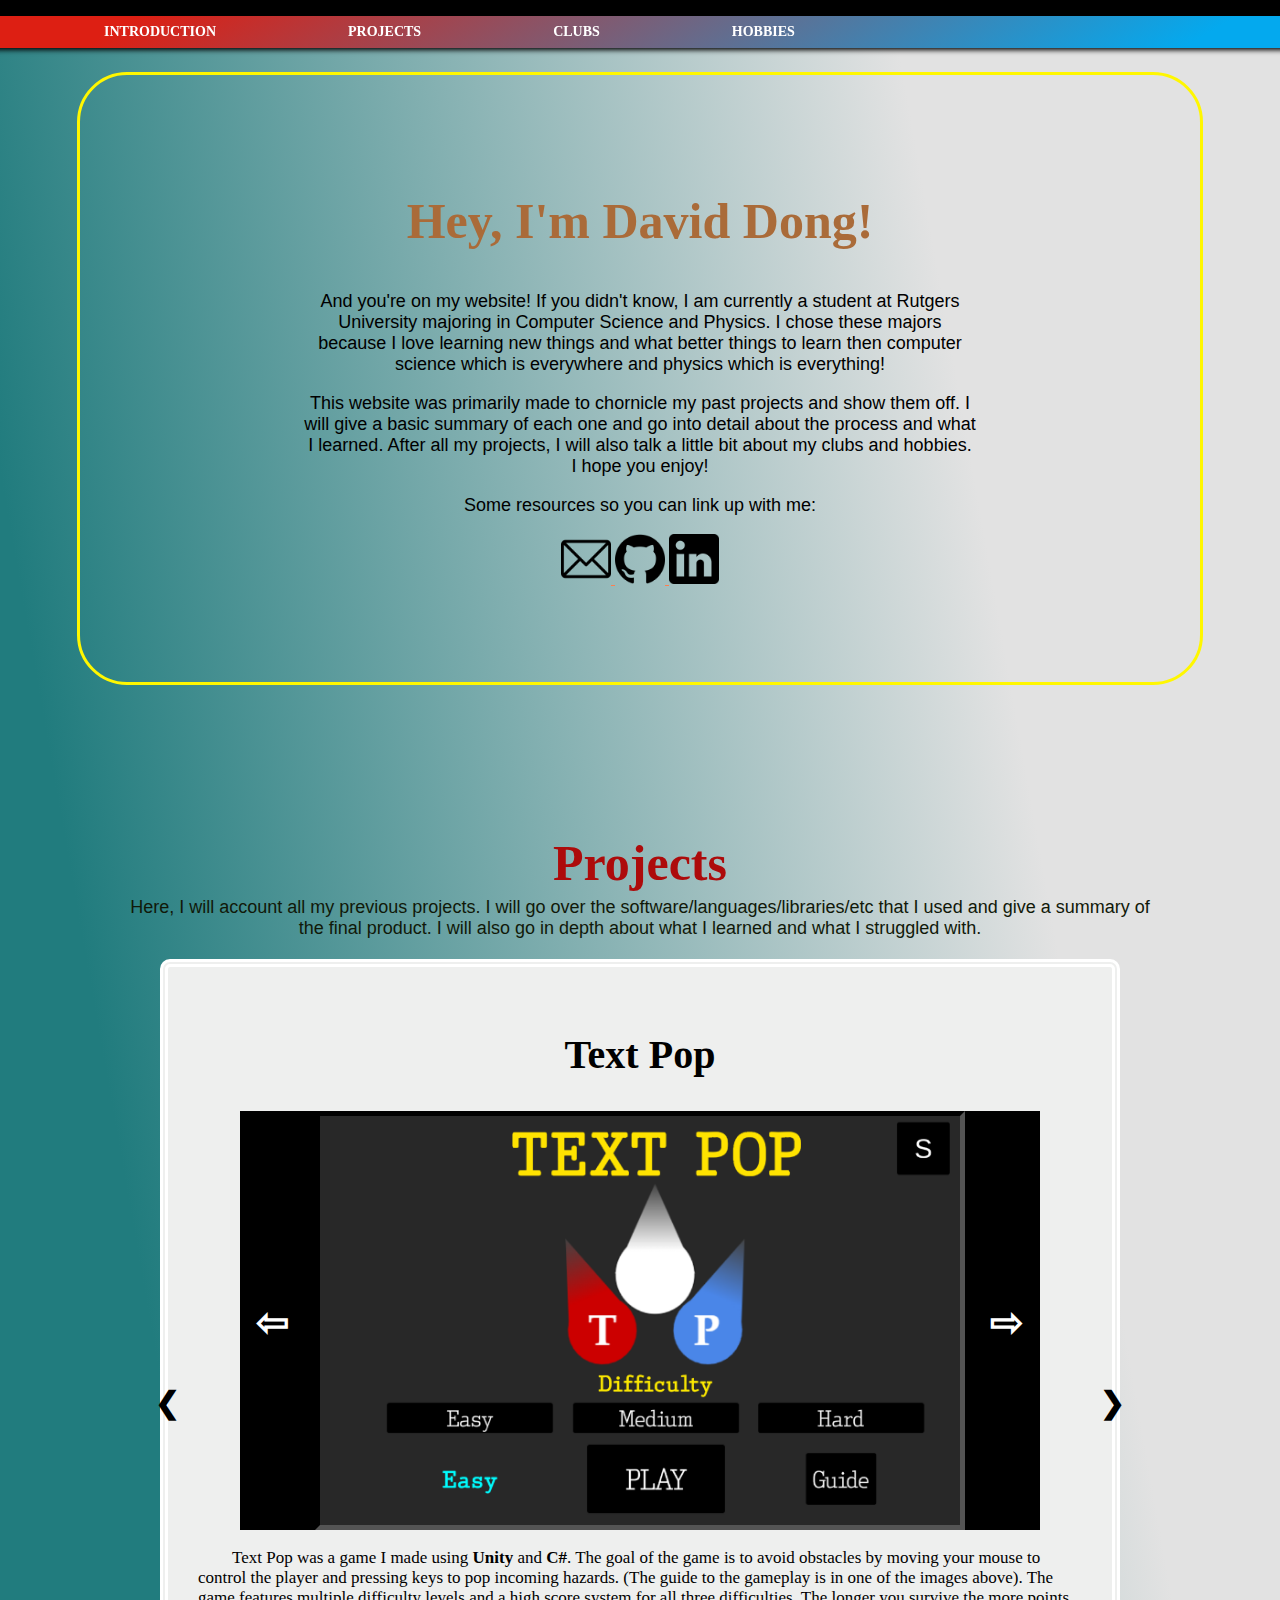
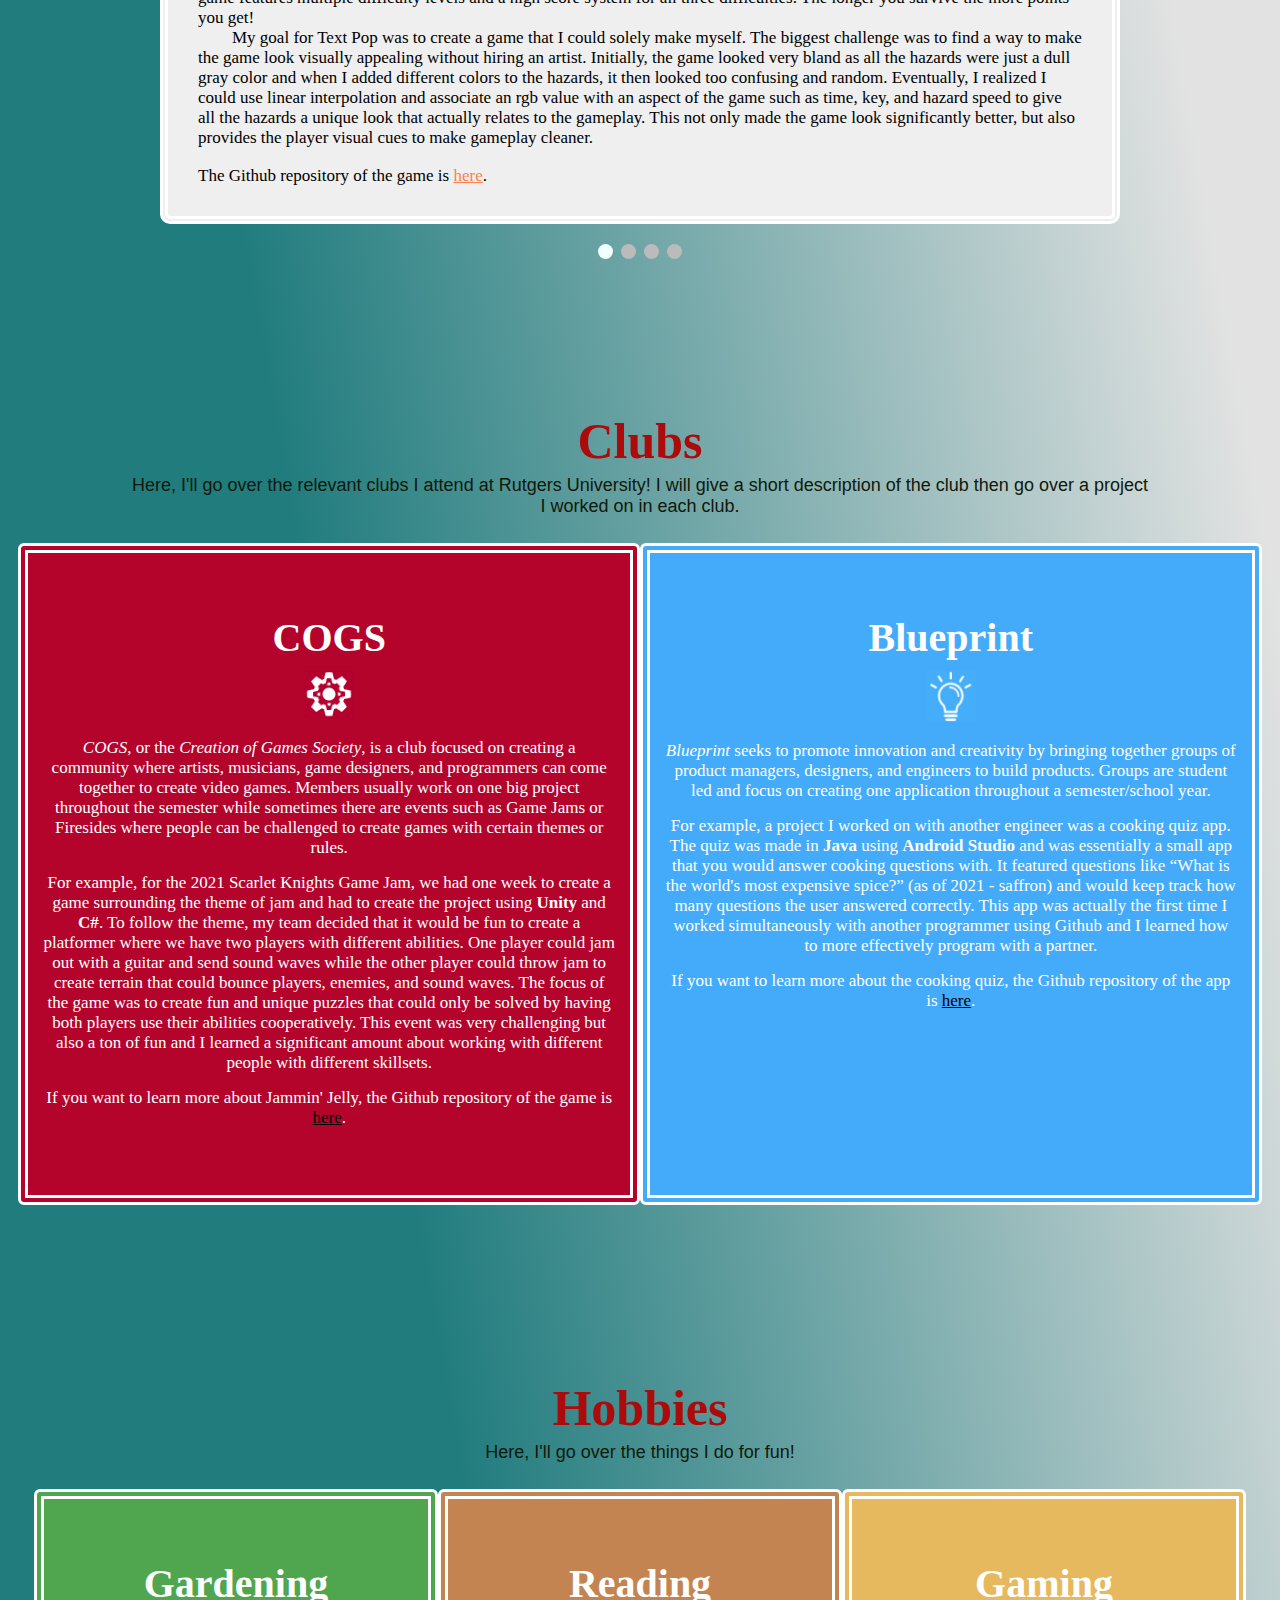
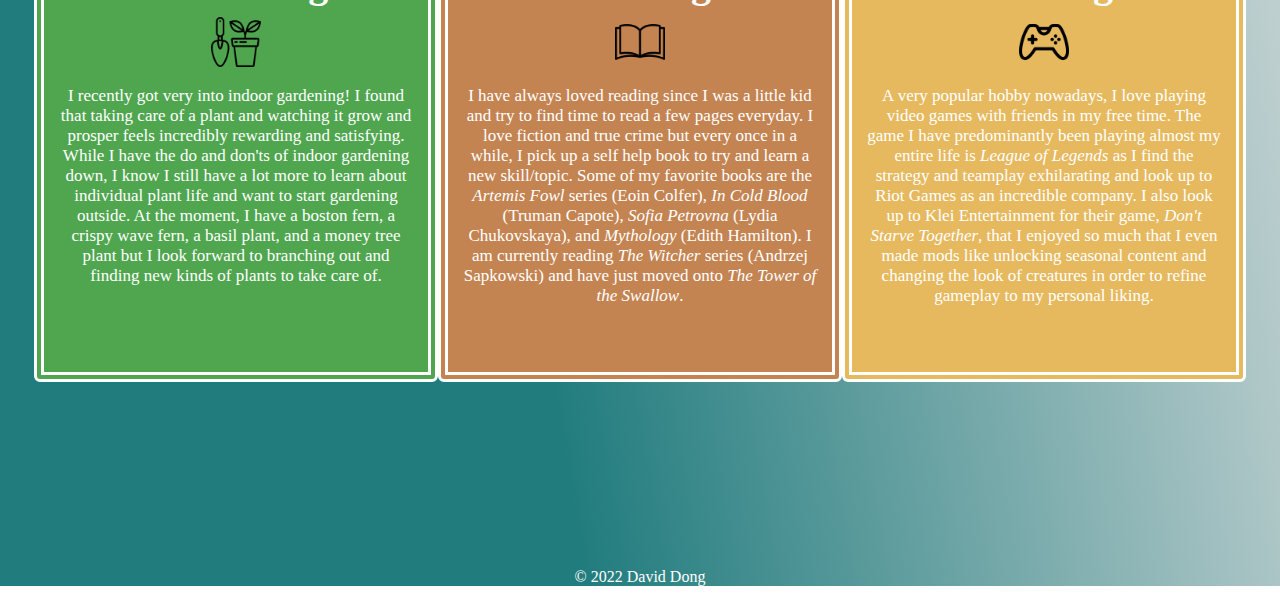
==== commit 93731828: "Removed Text Pop download" ====
--- a/index.html
+++ b/index.html
@@ -83,7 +83,7 @@
               <p2>&emsp;&emsp;Text Pop was a game I made using <b>Unity</b> and <b>C#</b>. The goal of the game is to avoid obstacles by moving your mouse to control the player and pressing keys to pop incoming hazards. (The guide to the gameplay is in one of the images above). The game features multiple difficulty levels and a high score system for all three difficulties. The longer you survive the more points you get!</p2>
               <p2>&emsp;&emsp;My goal for Text Pop was to create a game that I could solely make myself. The biggest challenge was to find a way to make the game look visually appealing without hiring an artist. Initially, the game looked very bland as all the hazards were just a dull gray color and when I added different colors to the hazards, it then looked too confusing and random. Eventually, I realized I could use linear interpolation and associate an rgb value with an aspect of the game such as time, key, and hazard speed to give all the hazards a unique look that actually relates to the gameplay. This not only made the game look significantly better, but also provides the player visual cues to make gameplay cleaner.</p2>
               <br>
-              <p2>The Github repository of the game is <a href="https://github.com/DavidD-Fleming/TextPop" target="_blank">here</a> and you can play it yourself by downloading it <a href="Text Pop Game.zip" download>here</a> (Windows only).</p2>
+              <p2>The Github repository of the game is <a href="https://github.com/DavidD-Fleming/TextPop" target="_blank">here</a>.</p2>
             </div>
           </div>
           <div class="mySlides fade">
@@ -204,7 +204,7 @@
       <br>
     </div>
     <div class="footer">
-      <p>&copy; 2021 David Dong</p>
+      <p>&copy; 2022 David Dong</p>
     </div>
   </body>
   <script src="scripts.js"></script>
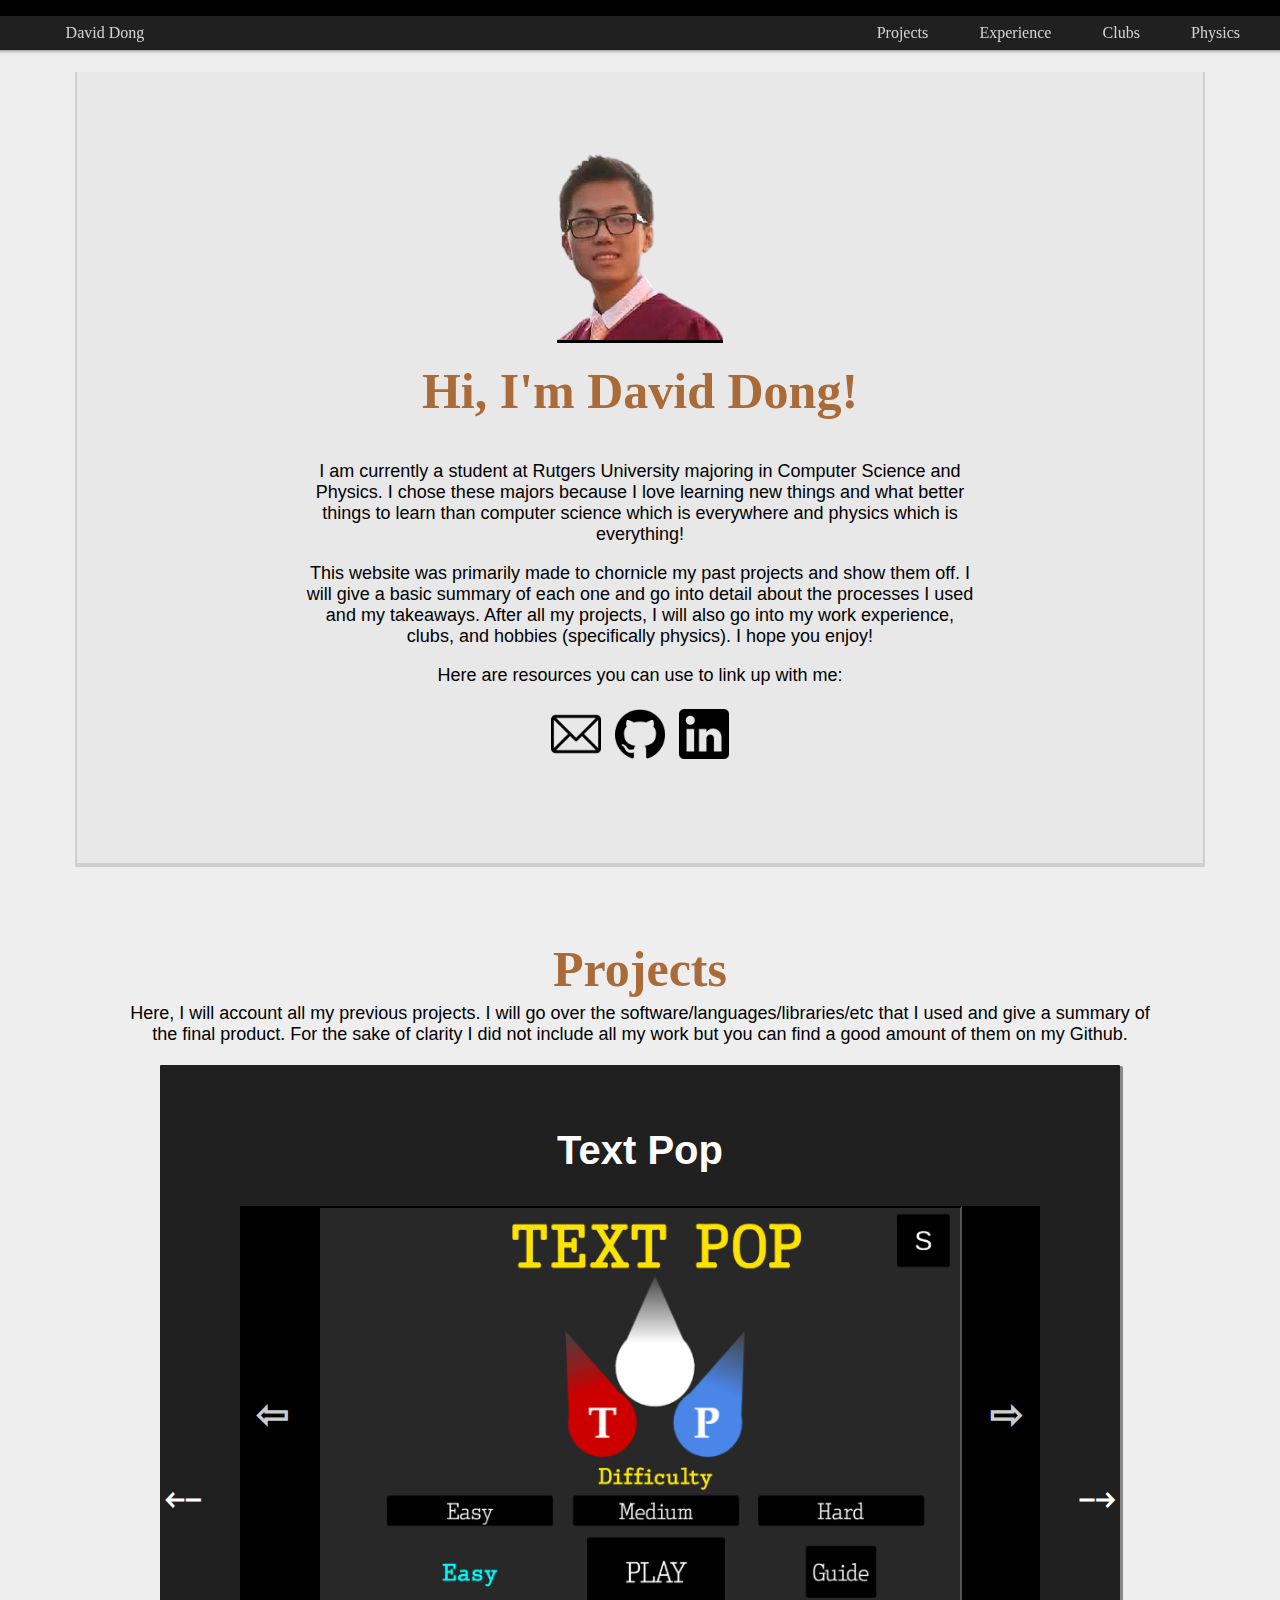
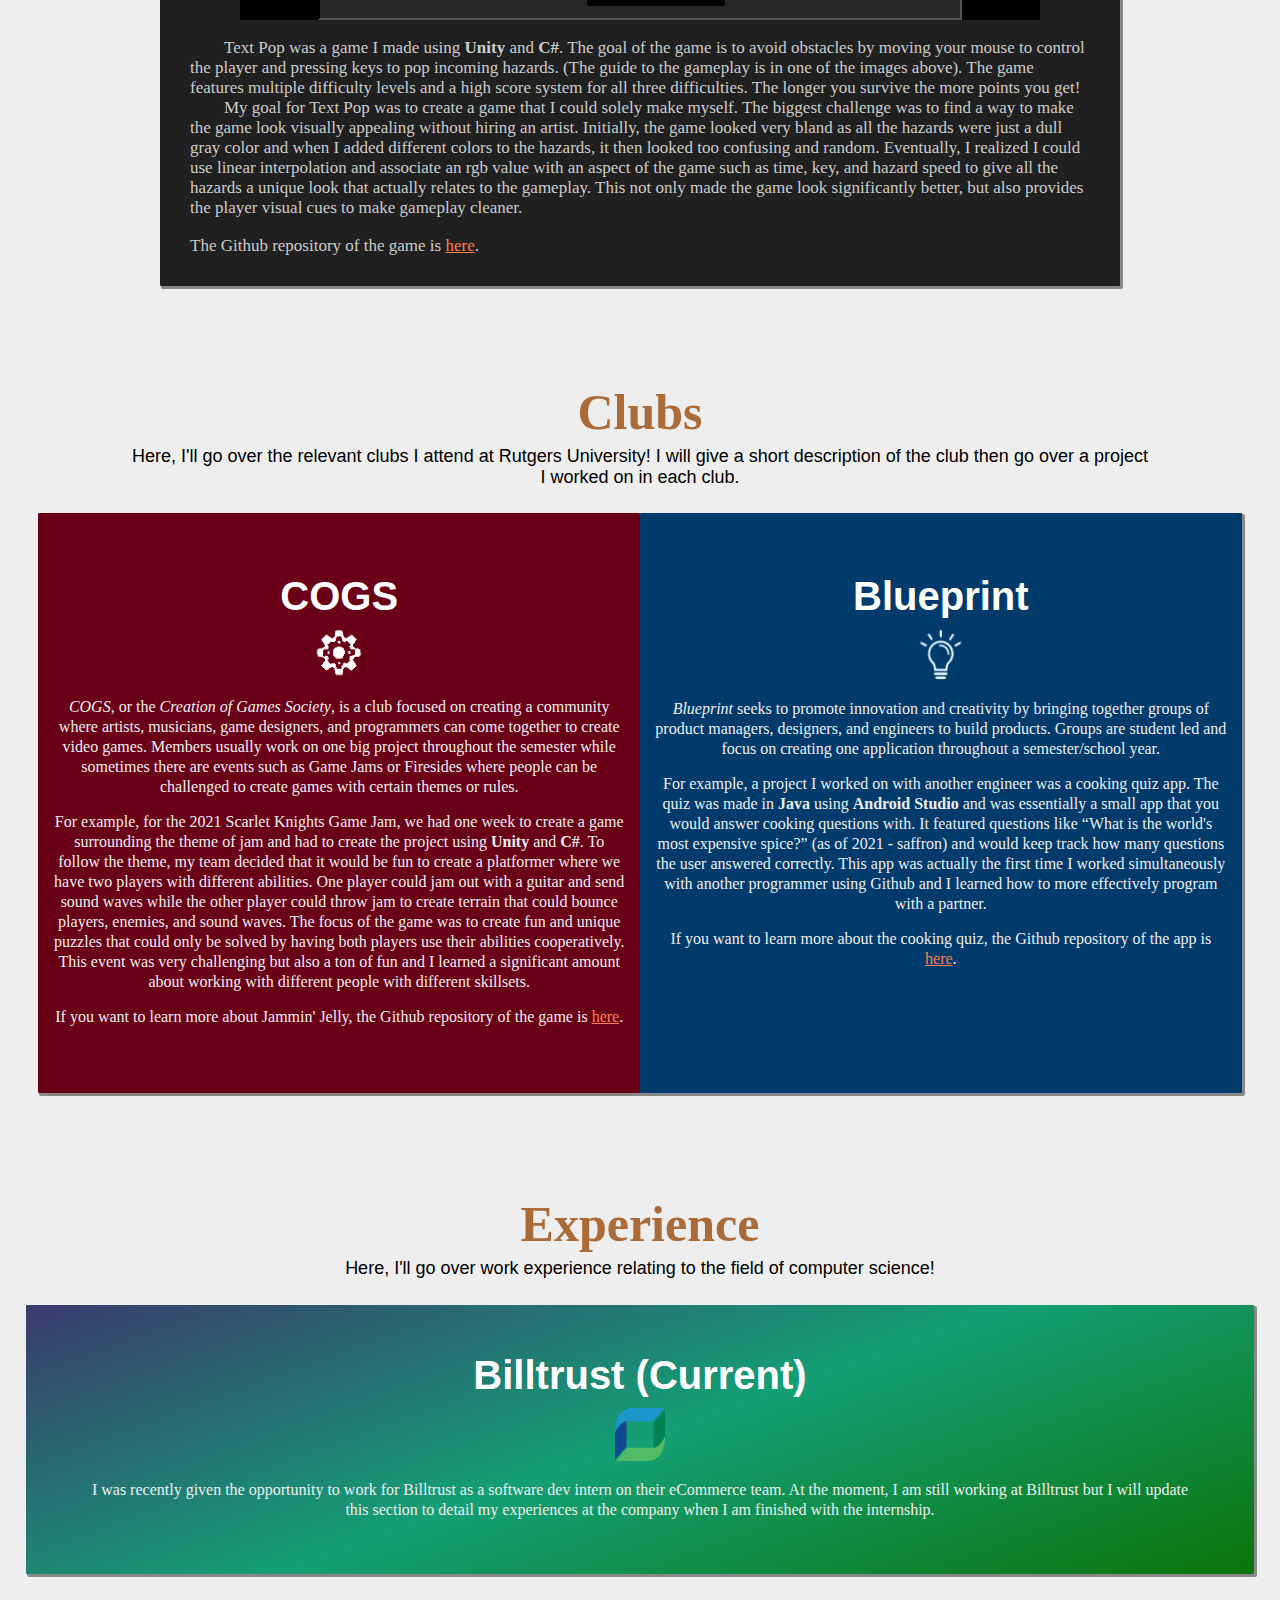
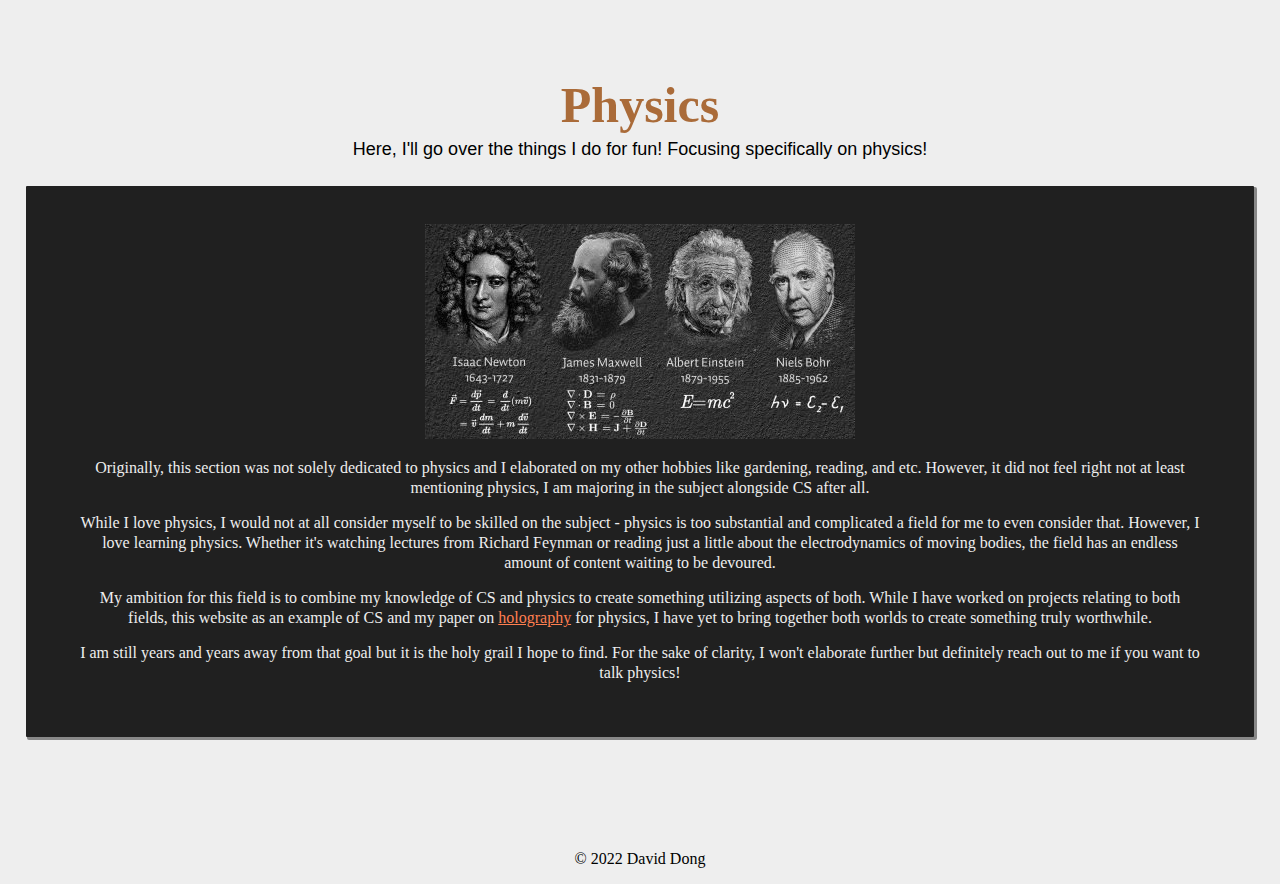
==== commit 7553e7dc: "Revised entire website with new look and replaced hobbies section with physics" ====
--- a/index.html
+++ b/index.html
@@ -6,39 +6,37 @@
   </head>
   <body>
     <nav id="navlist">
-      <div class="navbar">
-        <ul class="navbar">
-          <a class="nav-link nav-link-fade-up" href="#Introduction">INTRODUCTION</a>
-          <a class="nav-link nav-link-fade-up" href="#Projects">PROJECTS</a>
-          <a class="nav-link nav-link-fade-up" href="#Clubs">CLUBS</a>
-          <a class="nav-link nav-link-fade-up" href="#Hobbies">HOBBIES</a>
-        </ul>
-      </div>
+      <ul class="navbar">
+        <a class="nav-link nav-link-fade-up" href="#Introduction">David Dong</a>
+        <a class="nav-link nav-link-fade-up" style="float:right; margin-right: 5em" href="#Physics">Physics</a>
+        <a class="nav-link nav-link-fade-up" style="float:right" href="#Clubs">Clubs</a>
+        <a class="nav-link nav-link-fade-up" style="float:right" href="#Experience">Experience</a>
+        <a class="nav-link nav-link-fade-up" style="float:right" href="#Projects">Projects</a>
+      </ul>
     </nav>
-    <div class="TotalBackground">
     <br>
     <br>
     <br>
     <section id="Introduction">
       <br>
       <div class="Title">
+        <img src="images/gradPicture.png" alt="Picture of David." class="profileimg">
+        <h1>Hi, I'm David Dong!</h1>
         <br>
-        <h1>Hey, I'm David Dong!</h1>
+        <p>I am currently a student at Rutgers University majoring in Computer Science and Physics. I chose these majors because I love learning new things and what better things to learn than computer science which is everywhere and physics which is everything!</p>
         <br>
-        <p>And you're on my website! If you didn't know, I am currently a student at Rutgers University majoring in Computer Science and Physics. I chose these majors because I love learning new things and what better things to learn then computer science which is everywhere and physics which is everything!</p>
+        <p>This website was primarily made to chornicle my past projects and show them off. I will give a basic summary of each one and go into detail about the processes I used and my takeaways. After all my projects, I will also go into my work experience, clubs, and hobbies (specifically physics). I hope you enjoy!</p>
         <br>
-        <p>This website was primarily made to chornicle my past projects and show them off. I will give a basic summary of each one and go into detail about the process and what I learned. After all my projects, I will also talk a little bit about my clubs and hobbies. I hope you enjoy!</p>
-        <br>
-        <p>Some resources so you can link up with me:</p>
+        <p>Here are resources you can use to link up with me:</p>
         <br>
         <div class="column">
-          <a class="socialbuttons" href="mailto: DavidDong5252@gmail.com" target="_blank">
+          <a href="mailto: DavidDong5252@gmail.com" target="_blank" style="color:#e8e8e8">
             <img src="images/emailicoon.png" alt="Email." class="iconimg">
           </a>
-          <a class="socialbuttons" href="https://github.com/DavidD-Fleming/" target="_blank">
+          <a href="https://github.com/DavidD-Fleming/" target="_blank" style="color:#e8e8e8">
             <img src="images/githubicon.png" alt="Github." class="iconimg">
           </a>
-          <a class="socialbuttons" href="https://www.linkedin.com/in/david-dong-b14920211/" target="_blank">
+          <a href="https://www.linkedin.com/in/david-dong-b14920211/" target="_blank" style="color:#e8e8e8">
             <img src="images/linkedinicon.png" alt="Linkedin." class="iconimg">
           </a>
         </div>
@@ -48,42 +46,38 @@
     <br>
     <br>
     <br>
-    <br>
-    <br>
-    <br>
-    <br>
     <div class="Body">
       <section id="Projects">
         <h1>Projects</h1>
-        <p1>Here, I will account all my previous projects. I will go over the software/languages/libraries/etc that I used and give a summary of the final product. I will also go in depth about what I learned and what I struggled with.</p1>
+        <p1>Here, I will account all my previous projects. I will go over the software/languages/libraries/etc that I used and give a summary of the final product. For the sake of clarity I did not include all my work but you can find a good amount of them on my Github.</p1>
         <div class="slideshow-container">
           <div class="mySlides fade">
             <div id="ProjectBox">
               <h2>Text Pop</h2>
               <div class="imageshow-container">
                 <div class="myImages fade">
-                    <img src="images/textpoptitle.PNG" alt="Text Pop title." class="soloprojectimg" width="80%" height="80%">
+                  <img src="images/textpoptitle.PNG" alt="Text Pop title." class="soloprojectimg" width="80%" height="80%">
                 </div>
                 <div class="myImages fade">
-                    <img src="images/textpopguide.PNG" alt="Text Pop guide." class="soloprojectimg" width="80%" height="80%">
+                  <img src="images/textpopguide.PNG" alt="Text Pop guide." class="soloprojectimg" width="80%" height="80%">
                 </div>
                 <div class="myImages fade">
-                    <img src="images/textpopgameplay.PNG" alt="Text Pop easy gameplay." class="soloprojectimg" width="80%" height="80%">
+                  <img src="images/textpopgameplay.PNG" alt="Text Pop easy gameplay." class="soloprojectimg" width="80%" height="80%">
                 </div>
                 <div class="myImages fade">
-                    <img src="images/textpopgameplay2.PNG" alt="Text Pop hard gameplay." class="soloprojectimg" width="80%" height="80%">
+                  <img src="images/textpopgameplay2.PNG" alt="Text Pop hard gameplay." class="soloprojectimg" width="80%" height="80%">
                 </div>
                 <div class="myImages fade">
-                    <img src="images/textpopsettings.PNG" alt="Text Pop settings." class="soloprojectimg" width="80%" height="80%">
+                  <img src="images/textpopsettings.PNG" alt="Text Pop settings." class="soloprojectimg" width="80%" height="80%">
                 </div>
                 <a class="iprev" onclick="iterateImage(-1)">&#x21e6;</a>
                 <a class="inext" onclick="iterateImage(1)">&#x21e8;</a>
               </div>
               <br>
-              <p2>&emsp;&emsp;Text Pop was a game I made using <b>Unity</b> and <b>C#</b>. The goal of the game is to avoid obstacles by moving your mouse to control the player and pressing keys to pop incoming hazards. (The guide to the gameplay is in one of the images above). The game features multiple difficulty levels and a high score system for all three difficulties. The longer you survive the more points you get!</p2>
+              <p2>&emsp;&emsp;Text Pop was a game I made using <b>Unity</b> and <b>C#</b>. The goal of the game is to avoid obstacles by moving your mouse to control the player and pressing keys to pop incoming hazards. (The guide to the gameplay is in one of the images above). The game features multiple difficulty levels and a high score system for all three difficulties. The longer you survive the more points you get! </p2>
               <p2>&emsp;&emsp;My goal for Text Pop was to create a game that I could solely make myself. The biggest challenge was to find a way to make the game look visually appealing without hiring an artist. Initially, the game looked very bland as all the hazards were just a dull gray color and when I added different colors to the hazards, it then looked too confusing and random. Eventually, I realized I could use linear interpolation and associate an rgb value with an aspect of the game such as time, key, and hazard speed to give all the hazards a unique look that actually relates to the gameplay. This not only made the game look significantly better, but also provides the player visual cues to make gameplay cleaner.</p2>
               <br>
-              <p2>The Github repository of the game is <a href="https://github.com/DavidD-Fleming/TextPop" target="_blank">here</a>.</p2>
+              <p2>The Github repository of the game is <a href="https://github.com/DavidD-Fleming/TextPop" target="_blank">here</a>. </p2>
             </div>
           </div>
           <div class="mySlides fade">
@@ -94,22 +88,22 @@
                 <img src="images/discordbotmeme.PNG" alt="Pigeon meme talking about how this project was just done to make instant memes." class="groupprojectimg" width="52%" height="50%">
               </div>
               <br>
-              <p2>&emsp;&emsp;What started as a fun little project to create a Discord bot that I could use with friends turned into an endeavor that significantly enhanced my knowledge of back end development. My Discord bot, or Jack Bot, was made using <b>Javascript</b>, <b>Node.js</b>, and discord.js. Eventually, as I wanted to give my bot more ambitious features, I also ended up utilizing RESTful APISs and JSON. The bot features a wide variety of commands such as dming other users, creating customizable memes, and changing into other users.</p2>
+              <p2>&emsp;&emsp;What started as a fun little project to create a Discord bot that I could use with friends turned into an endeavor that significantly enhanced my knowledge of back end development. My Discord bot, or Jack Bot, was made using <b>Javascript</b>, <b>Node.js</b>, and discord.js. Eventually, as I wanted to give my bot more ambitious features, I also ended up utilizing RESTful APISs and JSON. The bot features a wide variety of commands such as dming other users, creating customizable memes, and changing into other users. </p2>
               <p2>&emsp;&emsp;Surprisingly, this Discord bot was actually one of the more difficult projects I pursued as I simply learned that I knew nothing. The entire framework is built on the discord library and required knowledge on asynchronous programming, JSON, APIs, Async/Await, and etc - almost all of which I knew little to nothing about. This meant I spent hours researching and teaching myself how to build this bot step by step. It was an insanely satisfying process and while it took an incredibly long time to learn everything, I absorbed so much new information and it really opened my eyes to the beauty of software development.</p2>
               <p2>&emsp;&emsp;Building this bot not only came with the satisfaction of learning an incredible amount about programming, but it also came with the reward of now having a pretty awesome Discord bot. Jack Bot started out with some pretty cool commands like parroting users, personalizing profile pictures, and making memes. However, as I learned more about APIs, I was able to add new commands like defining terms using Urban Dictionary, getting pictures from the NASA database, and finding inspirational quotes using the Kanye West API.</p2>
               <br>
-              <p2>Unfortunately, I do not have the resources to host Jack Bot and make it available for everyone but you can view its Github repository <a href="https://github.com/DavidD-Fleming/JackOfAllBot" target="_blank">here</a>.</p2>
+              <p2>Unfortunately, I do not have the resources to host Jack Bot and make it available for everyone but you can view its Github repository <a href="https://github.com/DavidD-Fleming/JackOfAllBot" target="_blank">here</a>. </p2>
             </div>
           </div>
           <div class="mySlides fade">
             <div id="ProjectBox">
               <h2>Personal Website</h2>
-              <img src="images/oldwebsite.PNG" alt="Old website image." class="soloprojectimg" width="80%" height="80%">
+              <img src="images/oldwebsite2.JPG" alt="Old website image." class="soloprojectimg" width="80%" height="80%">
               <br>
-              <p2>&emsp;&emsp;One of the projects I have worked on is the one you are using right now and it is this website! I wanted to create something that could help show myself and my projects off and a website seemed like the best way to do so. This personal website was made using <b>HTML</b>, <b>CSS</b>, and <b>Javascript</b> and is hosted on Github pages.</p2>
-              <p2>&emsp;&emsp;The most difficult part of this project is actually just learning the languages necessary to build it. I had some minor experience building websites from classes I took in high school but the process essentially required me to relearn everything. However, while learning everything was the most challenging part, the most time consuming part was learning what I wanted this website to be and what I wanted it to look like. I believe I went through at least five different iterations on how I wanted it to look. I also wanted to feature a lot more projects that I worked on but sadly had to get rid of them as to not bombard you with subpar projects.</p2>
+              <p2>&emsp;&emsp;One of the projects I have worked on is the one you are using right now and it is this website! I wanted to create something that could help show myself and my projects off and a website seemed like the best way to do so. This personal website was made using <b>HTML</b>, <b>CSS</b>, and <b>Javascript</b> and is hosted on Github pages. </p2>
+              <p2>&emsp;&emsp;The most difficult part of this project is actually just learning the languages necessary to build it. I had some minor experience building websites from classes I took in high school but the process essentially required me to relearn everything. However, while learning everything was the most challenging part, the most time consuming part was learning what I wanted this website to be and what I wanted it to look like. I believe I went through at least five different iterations on how I wanted it to look. You can even see a snippet of what this website used to look like before it arrived at this current version.</p2>
               <br>
-              <p2>However! Some of those subpar projects are public on my Github so you can view them there as well as viewing the Github repository of this website <a href="https://github.com/DavidD-Fleming/DavidD-Fleming.github.io" target="_blank">here</a>.</p2>
+              <p2>However! Some of those subpar projects are public on my Github so you can view them there as well as viewing the Github repository of this website <a href="https://github.com/DavidD-Fleming/DavidD-Fleming.github.io" target="_blank">here</a>. </p2>
             </div>
           </div>
           <div class="mySlides fade">
@@ -117,14 +111,14 @@
               <h2>React Movie Website</h2>
               <img src="images/reactmoviewebsite.PNG" alt="Snippet of the react movie website." class="soloprojectimg" width="80%" height="80%">
               <br>
-              <p2>&emsp;&emsp;It was around when I realized how to work with APIs using the Discord bot that I wanted to build an application that delved deeper into API usage. Furthermore, I also wanted to learn how to use <b>React</b> as I heard it was one of the best ways to build websites. Therefore, to kill two birds with one stone, I built a website that allows the user to see the most popular movies at the time. The user can also delve deeper into those popular movies or search up some of their own to see the runtime, budget, revenue, and cast for each movie. Aforementioned, the website was built using <b>React</b>, <b>Javascript</b>, TMDB, and is hosted on Netlify. To make sure I was not just learning random shenanigans this website was built following the FreeCodeCamp React course.</p2>
+              <p2>&emsp;&emsp;It was around when I realized how to work with APIs using the Discord bot that I wanted to build an application that delved deeper into API usage. Furthermore, I also wanted to learn how to use <b>React</b> as I heard it was one of the best ways to build websites. Therefore, to kill two birds with one stone, I built a website that allows the user to see the most popular movies at the time. The user can also delve deeper into those popular movies or search up some of their own to see the runtime, budget, revenue, and cast for each movie. Aforementioned, the website was built using <b>React</b>, <b>Javascript</b>, TMDB, and is hosted on Netlify. To make sure I was not just learning random shenanigans this website was built following the FreeCodeCamp React course. </p2>
               <p2>&emsp;&emsp;This project was another large endeavor as I had to learn a lot about everything. React is a whole another beast and throughout the process I learned a significant amount about hooks, components, local/session storage, and etc. I even taught myself how to use Postman so I could better keep track of the API and how to utilize it properly. Overall, it was a very satisfying project to work on but what is a website that you can't show off?</p2>
               <br>
-              <p2>In order to make sure it was a fully realized project I used Netlify in order to host the website and you can access it <a href="https://upbeat-kirch-b64791.netlify.app/" target="_blank">here</a>. Also, as per usual, you can access the Github repository of the website <a href="https://github.com/DavidD-Fleming/ReactMovieDatabase" target="_blank">here</a>.</p2>
+              <p2>In order to make sure it was a fully realized project I used Netlify in order to host the website and you can access it <a href="https://upbeat-kirch-b64791.netlify.app/" target="_blank">here</a>. Also, as per usual, you can access the Github repository of the website <a href="https://github.com/DavidD-Fleming/ReactMovieDatabase" target="_blank">here</a>. </p2>
             </div>
           </div>
-          <a class="prev" onclick="iterateSlide(-1)">&#10094;</a>
-          <a class="next" onclick="iterateSlide(1)">&#10095;</a>
+          <a class="prev" onclick="iterateSlide(-1)">&#x290C;</a>
+          <a class="next" onclick="iterateSlide(1)">&#x290D;</a>
         </div>
         <div style="text-align:center">
           <span class="dot" onclick="currentSlide(1)"></span>
@@ -137,31 +131,27 @@
       <br>
       <br>
       <br>
-      <br>
-      <br>
-      <br>
-      <br>
       <section id="Clubs">
         <h1>Clubs</h1>
         <p1>Here, I'll go over the relevant clubs I attend at Rutgers University! I will give a short description of the club then go over a project I worked on in each club.</p1>
         <div class="boxcolumn">
           <div id="ClubCOGS">
             <h3> COGS </h3>
-            <img class="clubimg" src="images/cogs.PNG" alt="COGS Icon.">
+            <img class="generalimg" src="images/cogs2.png" alt="COGS Icon.">
             <p3>
               <i>COGS</i>, or the <i>Creation of Games Society</i>, is a club focused on creating a community where artists, musicians, game designers, and programmers can come together to create video games. Members usually work on one big project throughout the semester while sometimes there are events such as Game Jams or Firesides where people can be challenged to create games with certain themes or rules.
             </p3>
             <p3> For example, for the 2021 Scarlet Knights Game Jam, we had one week to create a game surrounding the theme of jam and had to create the project using <b>Unity</b> and <b>C#</b>. To follow the theme, my team decided that it would be fun to create a platformer where we have two players with different abilities. One player could jam out with a guitar and send sound waves while the other player could throw jam to create terrain that could bounce players, enemies, and sound waves. The focus of the game was to create fun and unique puzzles that could only be solved by having both players use their abilities cooperatively. This event was very challenging but also a ton of fun and I learned a significant amount about working with different people with different skillsets. </p3>
-            <p3>If you want to learn more about Jammin' Jelly, the Github repository of the game is <a href="https://github.com/DavidD-Fleming/ScarletKnightsGameJam2021" target="_blank" style="color: #000000"> here</a>.</p3>
+            <p3>If you want to learn more about Jammin' Jelly, the Github repository of the game is <a href="https://github.com/DavidD-Fleming/ScarletKnightsGameJam2021" target="_blank"> here</a>. </p3>
           </div>
           <div id="ClubBlueprint">
             <h3> Blueprint </h3>
-            <img class="clubimg" src="images/blueprint.PNG" alt="Blueprint Icon.">
+            <img class="generalimg" src="images/blueprint2.png" alt="Blueprint Icon.">
             <p3>
               <i>Blueprint</i> seeks to promote innovation and creativity by bringing together groups of product managers, designers, and engineers to build products. Groups are student led and focus on creating one application throughout a semester/school year.
             </p3>
             <p3> For example, a project I worked on with another engineer was a cooking quiz app. The quiz was made in <b>Java</b> using <b>Android Studio</b> and was essentially a small app that you would answer cooking questions with. It featured questions like <q>What is the world's most expensive spice?</q> (as of 2021 - saffron) and would keep track how many questions the user answered correctly. This app was actually the first time I worked simultaneously with another programmer using Github and I learned how to more effectively program with a partner. </p3>
-            <p3>If you want to learn more about the cooking quiz, the Github repository of the app is <a href="https://github.com/DavidD-Fleming/bp-fall-2021-quizapp" target="_blank" style="color: #000000"> here</a>.</p3>
+            <p3>If you want to learn more about the cooking quiz, the Github repository of the app is <a href="https://github.com/DavidD-Fleming/bp-fall-2021-quizapp" target="_blank"> here</a>. </p3>
           </div>
         </div>
       </section>
@@ -169,43 +159,37 @@
       <br>
       <br>
       <br>
-      <br>
-      <br>
-      <br>
-      <br>
-      <section id="Hobbies">
-        <h1>Hobbies</h1>
-        <p1>Here, I'll go over the things I do for fun!</p1>
-        <div class="boxcolumn">
-          <div id="HobbyPlant">
-            <h3> Gardening </h3>
-            <img class="clubimg" src="images/gardening.png" alt="Gardening Icon.">
-            <p3> I recently got very into indoor gardening! I found that taking care of a plant and watching it grow and prosper feels incredibly rewarding and satisfying. While I have the do and don'ts of indoor gardening down, I know I still have a lot more to learn about individual plant life and want to start gardening outside. At the moment, I have a boston fern, a crispy wave fern, a basil plant, and a money tree plant but I look forward to branching out and finding new kinds of plants to take care of. </p3>
-          </div>
-          <div id="HobbyBook">
-            <h3> Reading </h3>
-            <img class="clubimg" src="images/book.png" alt="Reading Icon.">
-            <p3> I have always loved reading since I was a little kid and try to find time to read a few pages everyday. I love fiction and true crime but every once in a while, I pick up a self help book to try and learn a new skill/topic. Some of my favorite books are the <i>Artemis Fowl</i> series (Eoin Colfer), <i>In Cold Blood</i> (Truman Capote), <i>Sofia Petrovna</i> (Lydia Chukovskaya), and <i>Mythology</i> (Edith Hamilton). I am currently reading <i>The Witcher</i> series (Andrzej Sapkowski) and have just moved onto <i>The Tower of the Swallow</i>. </p3>
-          </div>
-          <div id="HobbyGame">
-            <h3> Gaming </h3>
-            <img class="clubimg" src="images/videogames.png" alt="Videogames Icon.">
-            <p3> A very popular hobby nowadays, I love playing video games with friends in my free time. The game I have predominantly been playing almost my entire life is <i>League of Legends</i> as I find the strategy and teamplay exhilarating and look up to Riot Games as an incredible company. I also look up to Klei Entertainment for their game, <i>Don't Starve Together</i>, that I enjoyed so much that I even made mods like unlocking seasonal content and changing the look of creatures in order to refine gameplay to my personal liking. </p3>
-          </div>
+      <section id="Experience">
+        <h1>Experience</h1>
+        <p1>Here, I'll go over work experience relating to the field of computer science!</p1>
+        <div id="ExperienceBilltrust">
+          <h3> Billtrust (Current) </h3>
+          <img class="generalimg" src="images/billtrust.png" alt="Billtrust Icon.">
+          <p3>I was recently given the opportunity to work for Billtrust as a software dev intern on their eCommerce team. At the moment, I am still working at Billtrust but I will update this section to detail my experiences at the company when I am finished with the internship.</p3>
         </div>
       </section>
       <br>
       <br>
       <br>
       <br>
+      <section id="Physics">
+        <h1>Physics</h1>
+        <p1>Here, I'll go over the things I do for fun! Focusing specifically on physics!</p1>
+        <div id="HobbyPhysics">
+          <img src="images/physicists.jpg" alt="Picture of important physicists and their equations.">
+          <p3>Originally, this section was not solely dedicated to physics and I elaborated on my other hobbies like gardening, reading, and etc. However, it did not feel right not at least mentioning physics, I am majoring in the subject alongside CS after all.</p3>
+          <p3>While I love physics, I would not at all consider myself to be skilled on the subject - physics is too substantial and complicated a field for me to even consider that. However, I love learning physics. Whether it's watching lectures from Richard Feynman or reading just a little about the electrodynamics of moving bodies, the field has an endless amount of content waiting to be devoured.</p3>
+          <p3>My ambition for this field is to combine my knowledge of CS and physics to create something utilizing aspects of both. While I have worked on projects relating to both fields, this website as an example of CS and my paper on <a href="extra/Holography.pdf" target="_blank">holography</a> for physics, I have yet to bring together both worlds to create something truly worthwhile. </p3>
+          <p3>I am still years and years away from that goal but it is the holy grail I hope to find. For the sake of clarity, I won't elaborate further but definitely reach out to me if you want to talk physics!</p3>
+        </div>
+      </section>
       <br>
       <br>
       <br>
       <br>
-    </div>
-    <div class="footer">
-      <p>&copy; 2022 David Dong</p>
-    </div>
+      <div class="footer">
+        <p>&copy; 2022 David Dong</p>
+      </div>
   </body>
   <script src="scripts.js"></script>
 </html>--- a/main.css
+++ b/main.css
@@ -1,213 +1,178 @@
 html {
-    scroll-behavior: smooth;
-    scroll-padding-top: 70px;
-}
-
-
+  scroll-behavior: smooth;
+  scroll-padding-top: 70px;
+}
 body {
-    margin: 0%;
-    background-color: #ffffff;
-}
-
-.TotalBackground {
-    height: 100%;
-    background: linear-gradient(80deg, rgb(33, 124, 126) 30%, rgb(226, 226, 226) 80%);
-}
-
+  margin: 0px;
+  background-color: #eeeeee;
+}
 /* Navigation Bar Features */
 .navbar {
-    background: linear-gradient(150deg, #dd1f13 10%, #04a9ee 90%);
-    box-shadow: 0px -10px 5px 12px #000000;
-    position: fixed;
-    top: 0;
-    width: 100%;
-    z-index: 9999;
+  background-color: #202020;
+  box-shadow: 0px -13px 5px 12px #000000;
+  position: fixed;
+  width: 100%;
+  z-index: 9999;
 }
 .nav-link {
-    font-weight: bold;
-    font-size: 14px;
-    text-decoration: none;
-    color: #ffffff;
-    padding: 8px 0px;
-    margin: 0% 5%;
-    display: inline-block;
-    position: relative;
-    opacity: 100%;
+  font-family: Trebuchet MS;
+  font-size: 16px;
+  text-decoration: none;
+  color: #ffffff;
+  padding: 8px 0px;
+  margin: 0% 2%;
+  display: inline-block;
+  position: relative;
+  opacity: 80%;
 }
 .nav-link:hover {
-  	color: #ffffff;
-    opacity: 70%;
+  color: #ffffff;
+  opacity: 100%;
 }
 .nav-link::before {
-    transition: 500ms;
-    height: 5%;
-    content: "";
-    position: absolute;
-    background-color: #ffffff;
+  transition: 500ms;
+  height: 5%;
+  content: "";
+  position: absolute;
+  background-color: #ffffff;
 }
 .nav-link-fade-up::before {
-    width: 100%;
-    bottom: 20%;
-    opacity: 0%;
+  width: 100%;
+  bottom: 20%;
+  opacity: 0%;
 }
 .nav-link-fade-up:hover::before {
-    bottom: 35%;
-    opacity: 100%;
-}
-.navbar-collapse {
-    justify-content: flex-end;
-}
-
+  bottom: 30%;
+  opacity: 100%;
+}
+/* Profile Picture */
+.profileimg {
+  display: block;
+  margin-left: auto;
+  margin-right: auto;
+  box-shadow: 0px 3px 0px 0px #000000;
+}
 /* Project Images */
 .soloprojectimg {
-    border: 5px inset#000000;
-    display: block;
-    margin-left: auto;
-    margin-right: auto;
-}
-
+  border: 2px inset#000000;
+  display: block;
+  margin-left: auto;
+  margin-right: auto;
+}
 .groupprojectimg {
-    border: 2px inset#000000;
-    margin: 0% 1%;
-}
-
+  border: 2px inset#000000;
+  margin: 0% 1%;
+}
 /* Icon Images */
 .iconimg {
-    width: 50px;
+  width: 50px;
+  padding-top: 20px;
+  padding: 5px;
 }
 .iconimg:hover {
-    opacity: 60%;
-    animation: bounce infinite 0.8s;
+  opacity: 60%;
+  animation: bounce infinite 0.8s;
 }
 @keyframes bounce {
-    0%{padding-left: 10px; padding-right: 0;}
-    50%{padding-left: 0; padding-right: 10px;}
-    100%{padding-left: 10px; padding-right: 0;}
-}
-/* Social Media Icons? */
-.socialbuttons {
-    padding-top: 20px;
-}
-/* Club Icons */
-.clubimg {
-    width: 50px;
-}
-
+  0%{
+     padding-left: 10px;
+      padding-right: 0;
+ }
+  50%{
+     padding-left: 0;
+      padding-right: 10px;
+ }
+  100%{
+     padding-left: 10px;
+      padding-right: 0;
+ }
+}
+/* General Icons */
+.generalimg {
+  width: 50px;
+}
 /* Show Images Side By Side */
 .column {
-    text-align: center;
-}
-
+  text-align: center;
+}
 /* Show Boxes Side By Side */
 .boxcolumn {
-    text-align: center;
-    display: flex;
-    justify-content: center;
-    flex-wrap: wrap;
-}
-
+  text-align: center;
+  display: flex;
+  justify-content: center;
+  flex-wrap: wrap;
+}
 a {
-    color: #ff7f50;
-}
-
+  color: #ff7f50;
+}
 .Title {
-	border-radius: 50px;
-    border-style: solid;
-    border-color: #fff700;
-	padding: 6% 0%;
-	margin: 0% 6%;
-    animation: glowring 6s infinite;
-}
-@keyframes glowring {
-    0% {border-color: #fff700; border-radius: 50px;}
-    50% {border-color: #83181b; border-radius: 0px;}
-}
-
+  padding: 6% 0%;
+  margin: 0% 6%;
+  background-color: #e8e8e8;
+  box-shadow: 0px 2px 0px 2px #cfcfcf;
+}
 /* Introduction Heading */
 .Title h1 {
-    font-size: 50px;
-	font-weight: bold;
-	color: #aa6b39;
-	font-family: Trebuchet MS;
-	text-align: center;
-	margin: 0%;
-	padding: 2%;
-    animation: changecolor infinite 6s;
-}
-@keyframes changecolor {
-    0%{color: #aa6b39}
-    50%{color: #fff700}
-    100%{color: #aa6b39}
-}
-
+  font-size: 50px;
+  font-weight: bold;
+  color: #aa6b39;
+  font-family: Trebuchet MS;
+  text-align: center;
+  margin: 0%;
+  padding: 2%;
+}
 /* Introduction Text */
 .Title p {
-    font-size: 18px;
-    font-family: Arial, Helvetica, sans-serif;
-	margin: 0% 10%;
-	padding: 0% 10%;
-   	color: #000000;
-    text-align: center;
-}
-
+  font-size: 18px;
+  font-family: Arial, Helvetica, sans-serif;
+  margin: 0% 10%;
+  padding: 0% 10%;
+  color: #000000;
+  text-align: center;
+}
 /* Section Heading */
 .Body h1 {
-    font-size: 50px;
-	font-weight: bold;
-	color: #ad0b0b;
-	font-family: Trebuchet MS;
-	text-align: center;
-	margin: 5px;
-	padding: 0%;
-}
-
-.Body h1:hover {
-    animation: textglow 6s infinite;
-}
-@keyframes textglow {
-    50% {text-shadow: 2px 2px 2px #6600cc;}
-}
-
+  font-size: 50px;
+  font-weight: bold;
+  color: #aa6b39;
+  font-family: Trebuchet MS;
+  text-align: center;
+  margin: 5px;
+  padding: 0%;
+}
 /* Section Text */
 .Body p1 {
-    display: block;
-    font-size: 18px;
-    font-family: Arial, Helvetica, sans-serif;
-    color: #111909;
-    text-align: center;
-    padding: 0% 10%;
-}
-
+  display: block;
+  font-size: 18px;
+  font-family: Arial, Helvetica, sans-serif;
+  color: #000000;
+  text-align: center;
+  padding: 0% 10%;
+}
 /* Projects Heading */
 .Body h2 {
-    font-size: 40px;
-    font-weight: bolder;
-	color: #000000;
-	font-family: Trebuchet MS;
-	text-align: center;
+  font-size: 40px;
+  font-weight: bolder;
+  color: #ffffff;
+  font-family: Arial, Helvetica, sans-serif;
+  text-align: center;
 }
 /* Projects Text */
 .Body p2 {
-    font-size: 17px;
-    display: block;
-    color: #000000;
-	font-family: Georgia;
-    line-height: 20px;
+  font-size: 17px;
+  display: block;
+  color: #cccccc;
+  font-family: Georgia;
+  line-height: 20px;
 }
 /* Projects Box */
 #ProjectBox {
-	background-color: #eeefee;
-	border: 8px double#ffffff;
-	border-radius: 10px;
-	padding: 3%;
-	margin: 2%;
-	animation: boxshimmer 3s;
-}
-@keyframes boxshimmer {
-    0% {box-shadow: 4px 4px 4px #5a79a5}
-	100% {box-shadow: 0px 0px 0px #5a79a5}
-}
-
+  border-radius: 1px;
+  background-color: #202020;
+  box-shadow: 2px 2px 0px 1px #888888;
+  padding: 3%;
+  margin: 2%;
+}
 /* Projects Slide Show */
 .mySlides {
   display: none;
@@ -223,11 +188,11 @@
   position: absolute;
   top: 50%;
   width: auto;
-  padding: 15px;
+  padding: 25px;
   margin-top: -22px;
-  color: #000000;
+  color: #ffffff;
   font-weight: bold;
-  font-size: 30px;
+  font-size: 35px;
   transition: 1s ease;
   border-radius: 0px 3px 3px 0px;
   user-select: none;
@@ -239,40 +204,8 @@
 }
 /* On hover, add a black background color with a little bit see-through */
 .prev:hover, .next:hover {
-  background-color: #f2ffff;
-}
-/* The dots/bullets/indicators */
-.dot {
-  height: 15px;
-  width: 15px;
-  margin: 0 2px;
-  background-color: #bbb;
-  border-radius: 50%;
-  display: inline-block;
-  transition: background-color 0.6s ease;
-}
-.active {
-  background-color: #000000;
-}
-.dot:hover {
-  background-color: #717171;
-}
-/* Fading animation */
-.fade {
-  -webkit-animation-name: fade;
-  -webkit-animation-duration: 1.5s;
-  animation-name: fade;
-  animation-duration: 1.5s;
-}
-@-webkit-keyframes fade {
-  from {opacity: .4} 
-  to {opacity: 1}
-}
-@keyframes fade {
-  from {opacity: .4} 
-  to {opacity: 1}
-}
-
+  color: #dc8809;
+}
 /* Images Show */
 .myImages {
   display: none;
@@ -290,7 +223,7 @@
   top: 50%;
   width: auto;
   margin-top: -22px;
-  color: #ffffff;
+  color: #cccccc;
   font-weight: bold;
   font-size: 40px;
   transition: 1s ease;
@@ -303,26 +236,44 @@
   border-radius: 1px 0 0 1px;
 }
 .iprev {
-    left: 2%;
-  }
+  left: 2%;
+}
 /* On hover, add a black background color with a little bit see-through */
 .iprev:hover {
-    opacity: 60%;
-    animation: bounce2 infinite 0.8s;
+  opacity: 60%;
+  animation: bounce2 infinite 0.8s;
 }
 .inext:hover {
-    opacity: 60%;
-    animation: bounce3 infinite 0.8s;
+  opacity: 60%;
+  animation: bounce3 infinite 0.8s;
 }
 @keyframes bounce2 {
-    0%{padding-left: 0px; padding-right: 0;}
-    50%{padding-left: 15px; padding-right: 0px;}
-    100%{padding-left: 0px; padding-right: 0;}
+  0%{
+     padding-left: 0px;
+      padding-right: 0;
+ }
+  50%{
+     padding-left: 15px;
+      padding-right: 0px;
+ }
+  100%{
+     padding-left: 0px;
+      padding-right: 0;
+ }
 }
 @keyframes bounce3 {
-    0%{padding-left: 0px; padding-right: 0;}
-    50%{padding-left: 0; padding-right: 15px;}
-    100%{padding-left: 0px; padding-right: 0;}
+  0%{
+     padding-left: 0px;
+      padding-right: 0;
+ }
+  50%{
+     padding-left: 0;
+      padding-right: 15px;
+ }
+  100%{
+     padding-left: 0px;
+      padding-right: 0;
+ }
 }
 .active {
   background-color: #f2ffff;
@@ -335,126 +286,106 @@
   animation-duration: 0.5s;
 }
 @-webkit-keyframes fade {
-  from {opacity: .4} 
-  to {opacity: 1}
+  from {
+     opacity: .4
+ }
+  to {
+     opacity: 1
+ }
 }
 @keyframes fade {
-  from {opacity: .4} 
-  to {opacity: 1}
-}
-
-/* Clubs Heading */
+  from {
+     opacity: .4
+ }
+  to {
+     opacity: 1
+ }
+}
+/* General Heading */
 .Body h3 {
-    font-size: 40px;
-    font-weight: bolder;
-	color: #ffffff;
-	font-family: Trebuchet MS;
-	text-align: center;
-	margin: 0px;
-	padding: 10px;
-}
-/* Clubs Text */
+  font-size: 40px;
+  font-weight: bolder;
+  color: #ffffff;
+  font-family: Arial, Helvetica, sans-serif;
+  text-align: center;
+  margin: 0px;
+  padding: 10px;
+}
+/* General Text */
 .Body p3 {
-    font-size: 17px;
-    display: block;
-    color: #ffffff;
-	font-family: Georgia;
-    line-height: 20px;
-    margin: 15px;
+  font-size: 16px;
+  display: block;
+  color: #eeeeee;
+  font-family: Trebuchet MS;
+  line-height: 20px;
+  margin: 15px;
 }
 /* Club Boxes */
 #ClubCOGS {
-    background-color: #b4042c;
-    border: 10px double#ffffff;
-    border-radius: 6px;
-    width: 47%;
-    display: inline-block;
-    padding: 4% 0%;
-	margin: 2% 0%;
+  border-radius: 1px;
+  box-shadow: 2px 2px 0px 1px #888888;
+  background-color: #690017;
+  width: 47%;
+  display: inline-block;
+  padding: 4% 0%;
+  margin: 2% 0%;
 }
 #ClubBlueprint {
-    background-color: #44abfb;
-    border: 10px double#ffffff;
-    border-radius: 6px;
-    width: 47%;
-    display: inline-block;
-    padding: 4% 0%;
-	margin: 2% 0%;
-}
-
+  border-radius: 1px;
+  box-shadow: 2px 2px 0px 1px #888888;
+  background-color: #003b6b;
+  width: 47%;
+  display: inline-block;
+  padding: 4% 0%;
+  margin: 2% 0%;
+}
+#ExperienceBilltrust {
+  border-radius: 1px;
+  background-image: linear-gradient(160deg, #3b3b6e, #149f75, #0b750b);
+  box-shadow: 2px 2px 0px 1px #888888;
+  padding: 3%;
+  margin: 2%;
+  text-align: center;
+}
 /* Hobbies Boxes */
-#HobbyPlant {
-    background-color: #4fa64f;
-    border: 10px double#ffffff;
-    border-radius: 6px;
-    width: 30%;
-    display: inline-block;
-    padding: 4% 0%;
-	margin: 2% 0%;
-}
-#HobbyGame {
-    background-color: #e6b95f;
-    border: 10px double#ffffff;
-    border-radius: 6px;
-    width: 30%;
-    display: inline-block;
-    padding: 4% 0%;
-	margin: 2% 0%;
-}
-#HobbyBook {
-    background-color: #c38452;
-    border: 10px double#ffffff;
-    border-radius: 6px;
-    width: 30%;
-    display: inline-block;
-    padding: 4% 0%;
-	margin: 2% 0%;
-}
-
+#HobbyPhysics {
+  border-radius: 1px;
+  background-color: #202020;
+  box-shadow: 2px 2px 0px 1px #888888;
+  padding: 3%;
+  margin: 2%;
+  text-align: center;
+}
 /* On smaller screens, decrease text size */
 @media only screen and (max-width: 560px) {
-  .prev, .next {font-size: 11px}
-  .nav-link {font-size: 8px}
-  .Body p2 {font-size: 12px}
-}
-
-.footer {
-   left: 0;
-   bottom: 0;
-   width: 100%;
-   color: #ffffff;
-   text-align: center;
-}
-
+  .prev, .next {
+     font-size: 11px
+ }
+  .nav-link {
+     font-size: 10px
+ }
+  .Body p2 {
+     font-size: 12px
+ }
+}
 /* On smaller screens, put club boxes on different rows */
 @media only screen and (max-width: 800px) {
-    #ClubCOGS {
-        width: 90%;
-        margin: 2px 0%;
-        padding: 2% 0%;
-    }
-    #ClubBlueprint {
-        width: 90%;
-        margin: 2px 0%;
-        padding: 2% 0%;
-    }
-}
-
-/* On smaller screens, put hobby boxes on different rows */
-@media only screen and (max-width: 1000px) {
-    #HobbyPlant {
-        width: 90%;
-        margin: 2px 0%;
-        padding: 2% 0%;
-    }
-    #HobbyGame {
-        width: 90%;
-        margin: 2px 0%;
-        padding: 2% 0%;
-    }
-    #HobbyBook {
-        width: 90%;
-        margin: 2px 0%;
-        padding: 2% 0%;
-    }
-}+  #ClubCOGS {
+      width: 90%;
+      margin: 2px 0%;
+      padding: 2% 0%;
+ }
+  #ClubBlueprint {
+      width: 90%;
+      margin: 2px 0%;
+      padding: 2% 0%;
+ }
+}
+.footer {
+  left: 0;
+  bottom: 0;
+  width: 100%;
+  color: #000000;
+  text-align: center;
+  font-family: Trebuchet MS;
+}
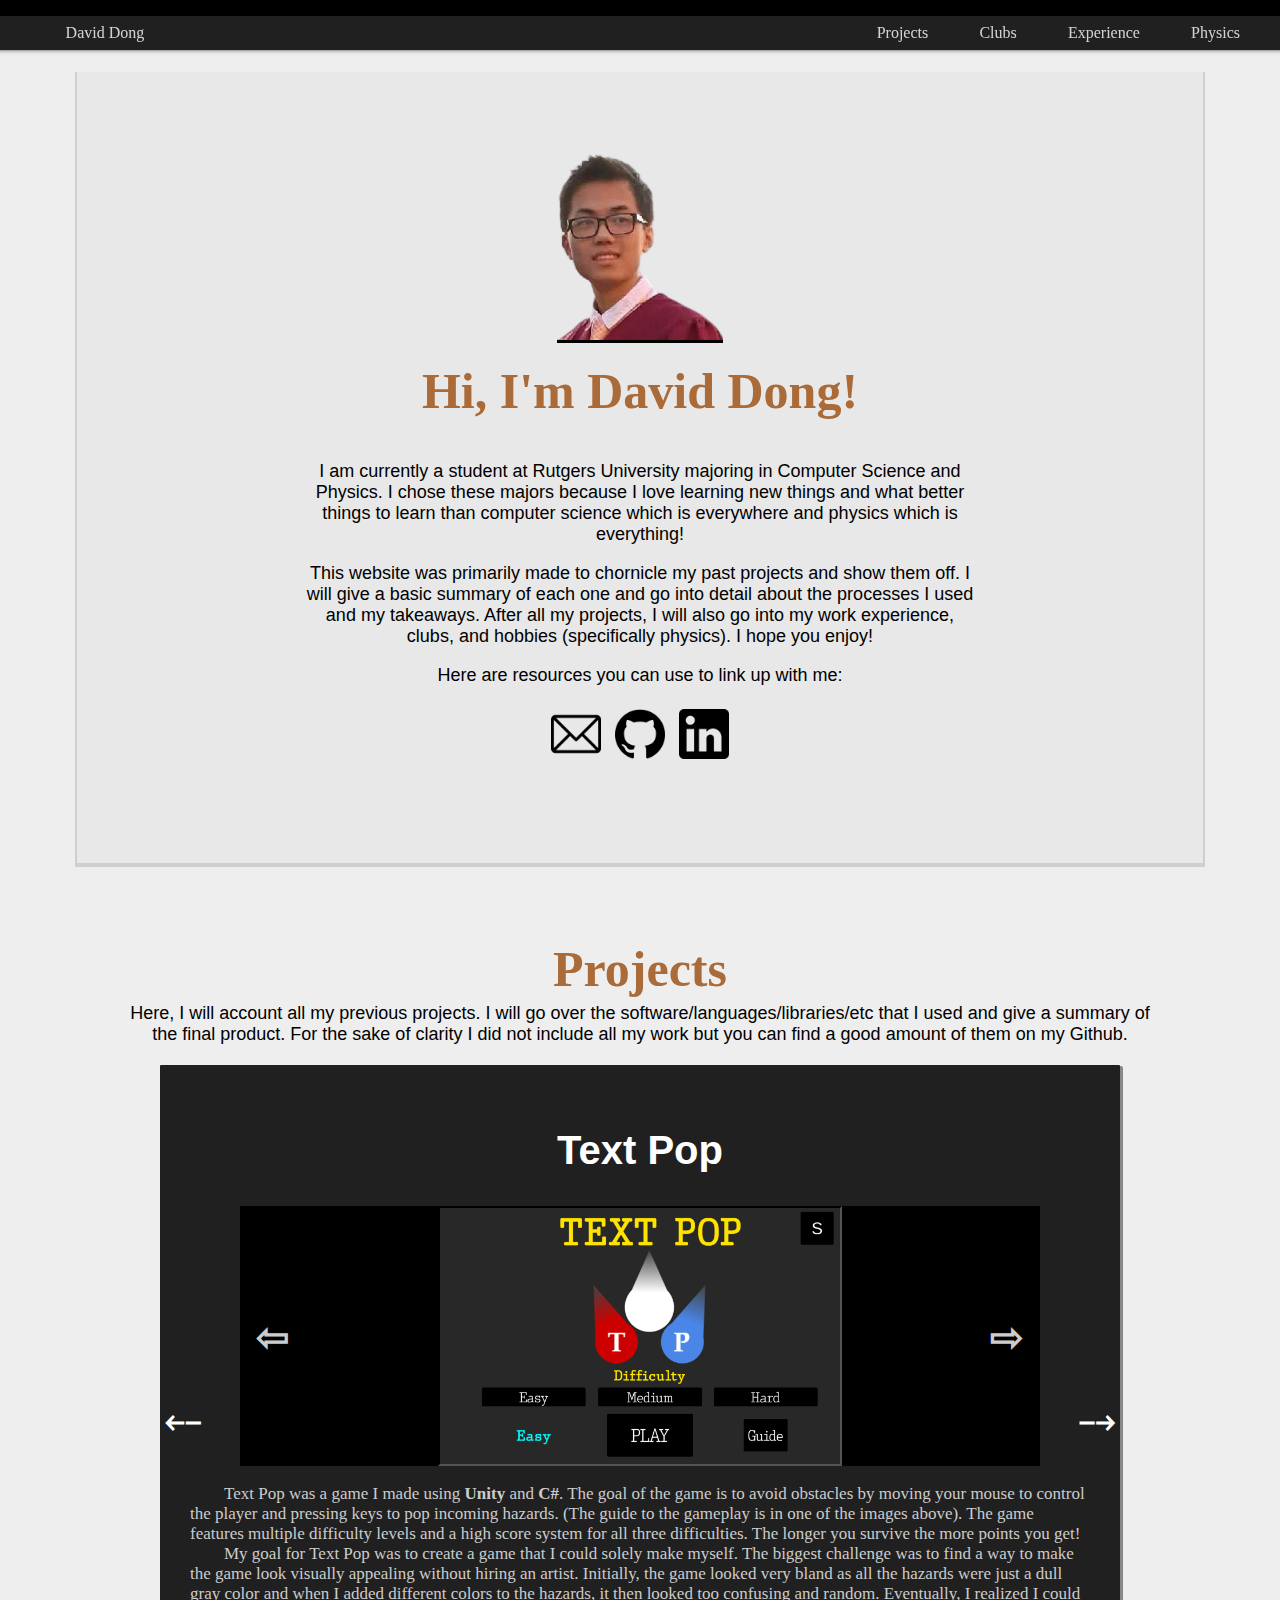
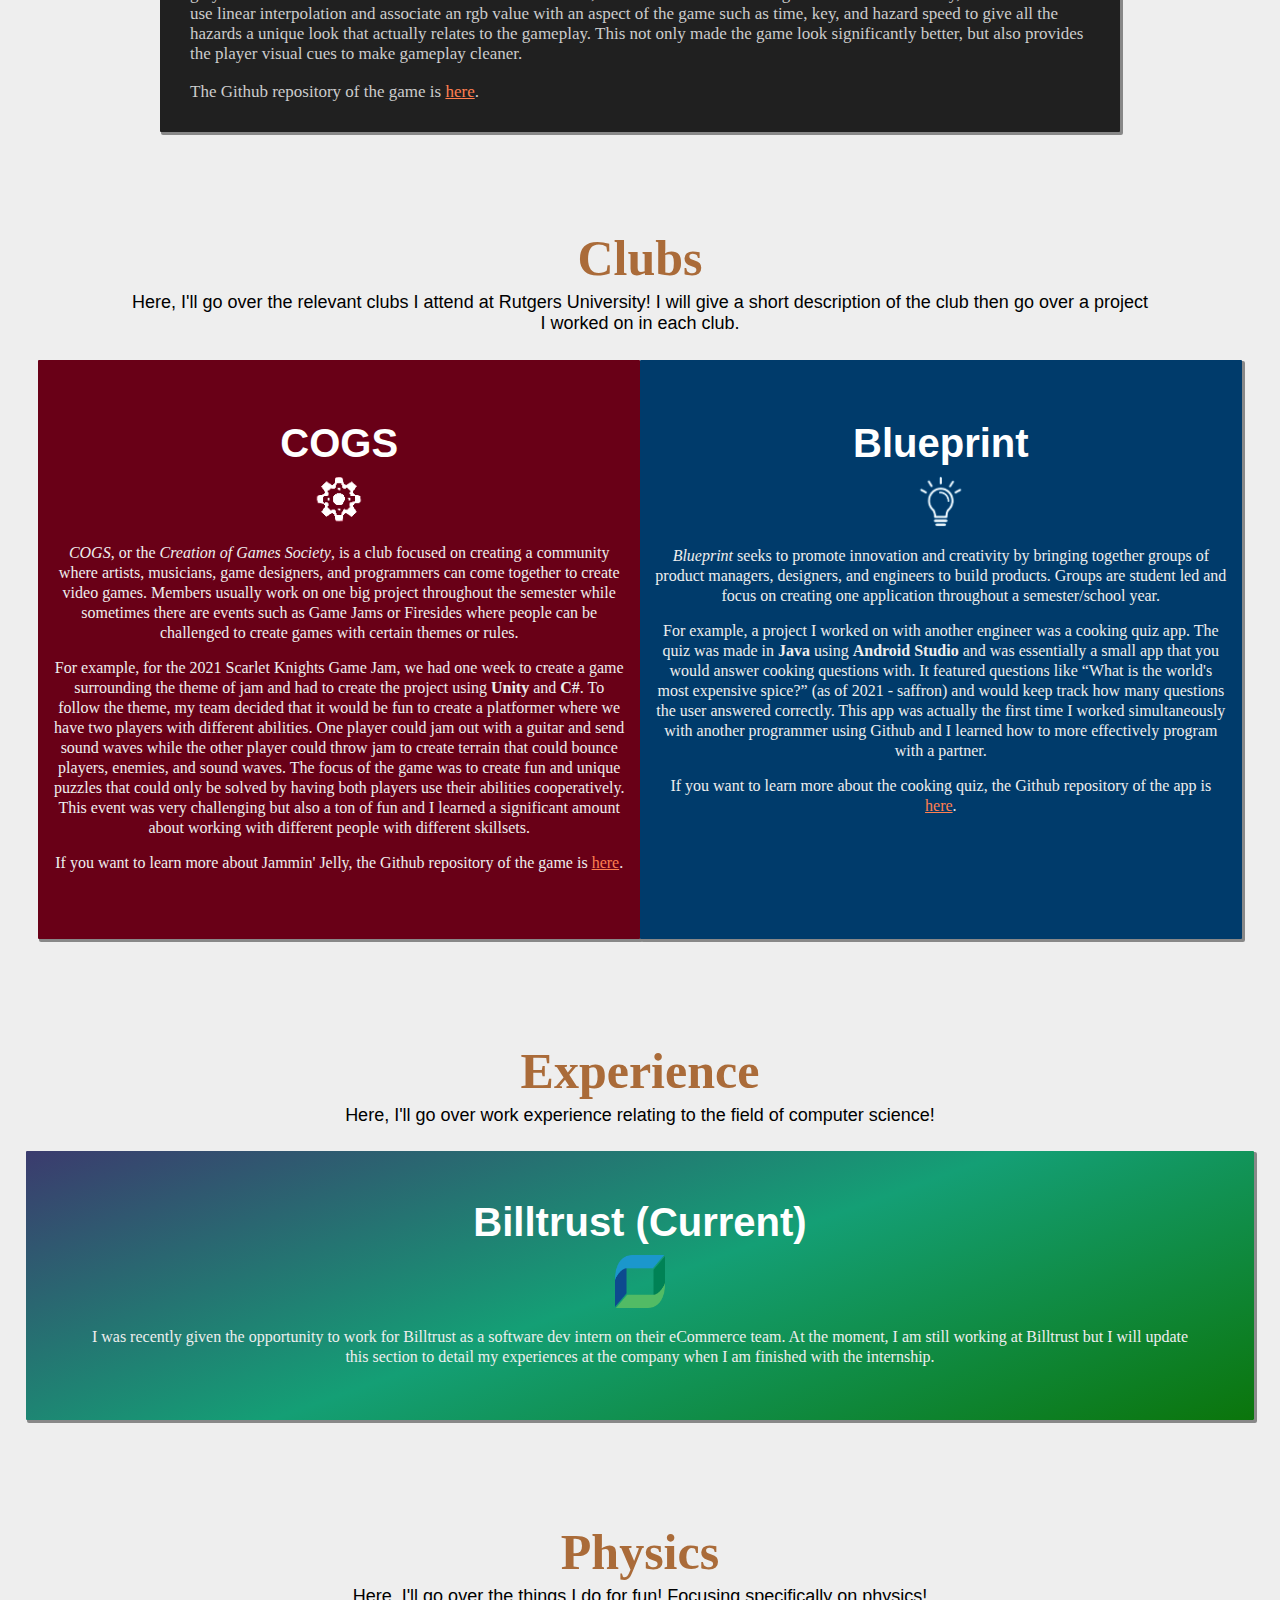
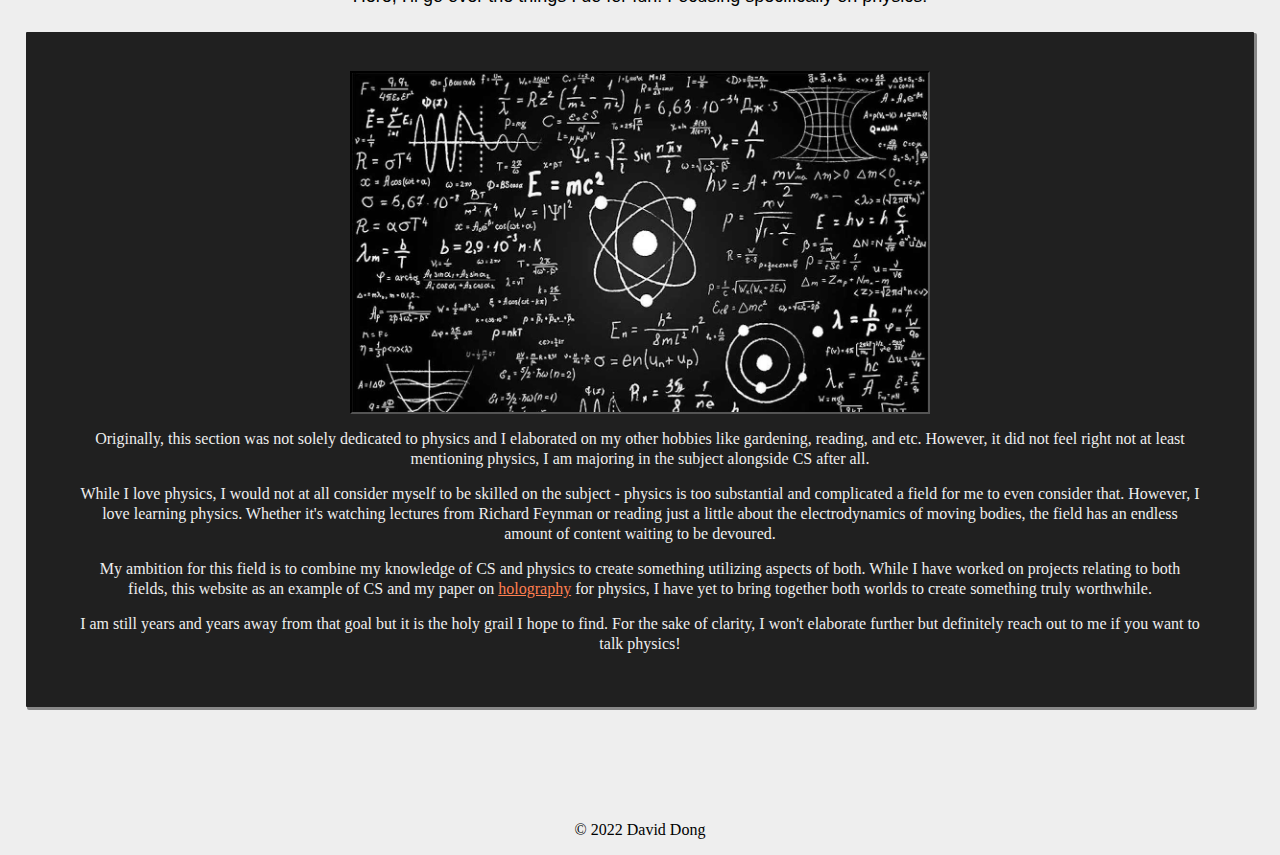
==== commit a9f80a79: "Changed physics image to be better sized and more appropriate" ====
--- a/index.html
+++ b/index.html
@@ -9,8 +9,8 @@
       <ul class="navbar">
         <a class="nav-link nav-link-fade-up" href="#Introduction">David Dong</a>
         <a class="nav-link nav-link-fade-up" style="float:right; margin-right: 5em" href="#Physics">Physics</a>
+        <a class="nav-link nav-link-fade-up" style="float:right" href="#Experience">Experience</a>
         <a class="nav-link nav-link-fade-up" style="float:right" href="#Clubs">Clubs</a>
-        <a class="nav-link nav-link-fade-up" style="float:right" href="#Experience">Experience</a>
         <a class="nav-link nav-link-fade-up" style="float:right" href="#Projects">Projects</a>
       </ul>
     </nav>
@@ -176,7 +176,7 @@
         <h1>Physics</h1>
         <p1>Here, I'll go over the things I do for fun! Focusing specifically on physics!</p1>
         <div id="HobbyPhysics">
-          <img src="images/physicists.jpg" alt="Picture of important physicists and their equations.">
+          <img class="soloprojectimg" src="images/physics.jpg" alt="Picture of equations.">
           <p3>Originally, this section was not solely dedicated to physics and I elaborated on my other hobbies like gardening, reading, and etc. However, it did not feel right not at least mentioning physics, I am majoring in the subject alongside CS after all.</p3>
           <p3>While I love physics, I would not at all consider myself to be skilled on the subject - physics is too substantial and complicated a field for me to even consider that. However, I love learning physics. Whether it's watching lectures from Richard Feynman or reading just a little about the electrodynamics of moving bodies, the field has an endless amount of content waiting to be devoured.</p3>
           <p3>My ambition for this field is to combine my knowledge of CS and physics to create something utilizing aspects of both. While I have worked on projects relating to both fields, this website as an example of CS and my paper on <a href="extra/Holography.pdf" target="_blank">holography</a> for physics, I have yet to bring together both worlds to create something truly worthwhile. </p3>
--- a/main.css
+++ b/main.css
@@ -58,6 +58,7 @@
   display: block;
   margin-left: auto;
   margin-right: auto;
+  max-width: 50%;
 }
 .groupprojectimg {
   border: 2px inset#000000;
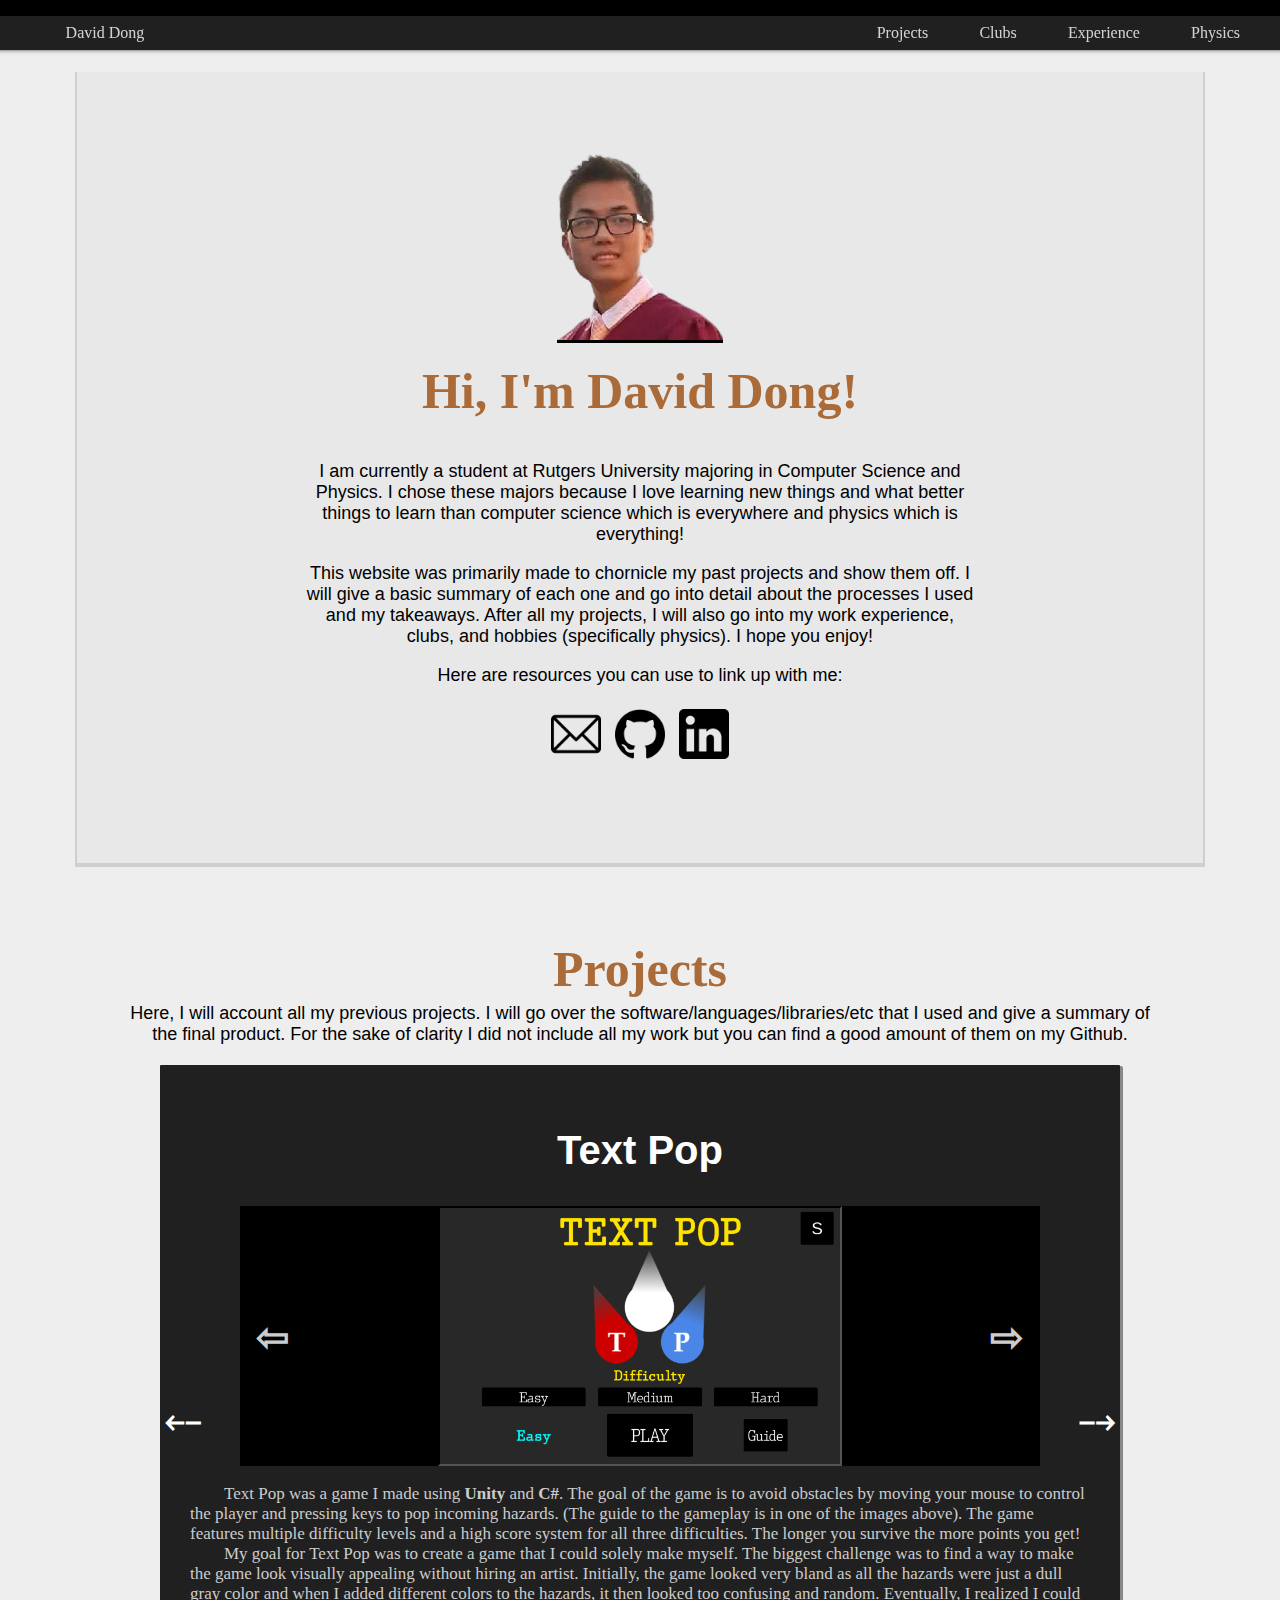
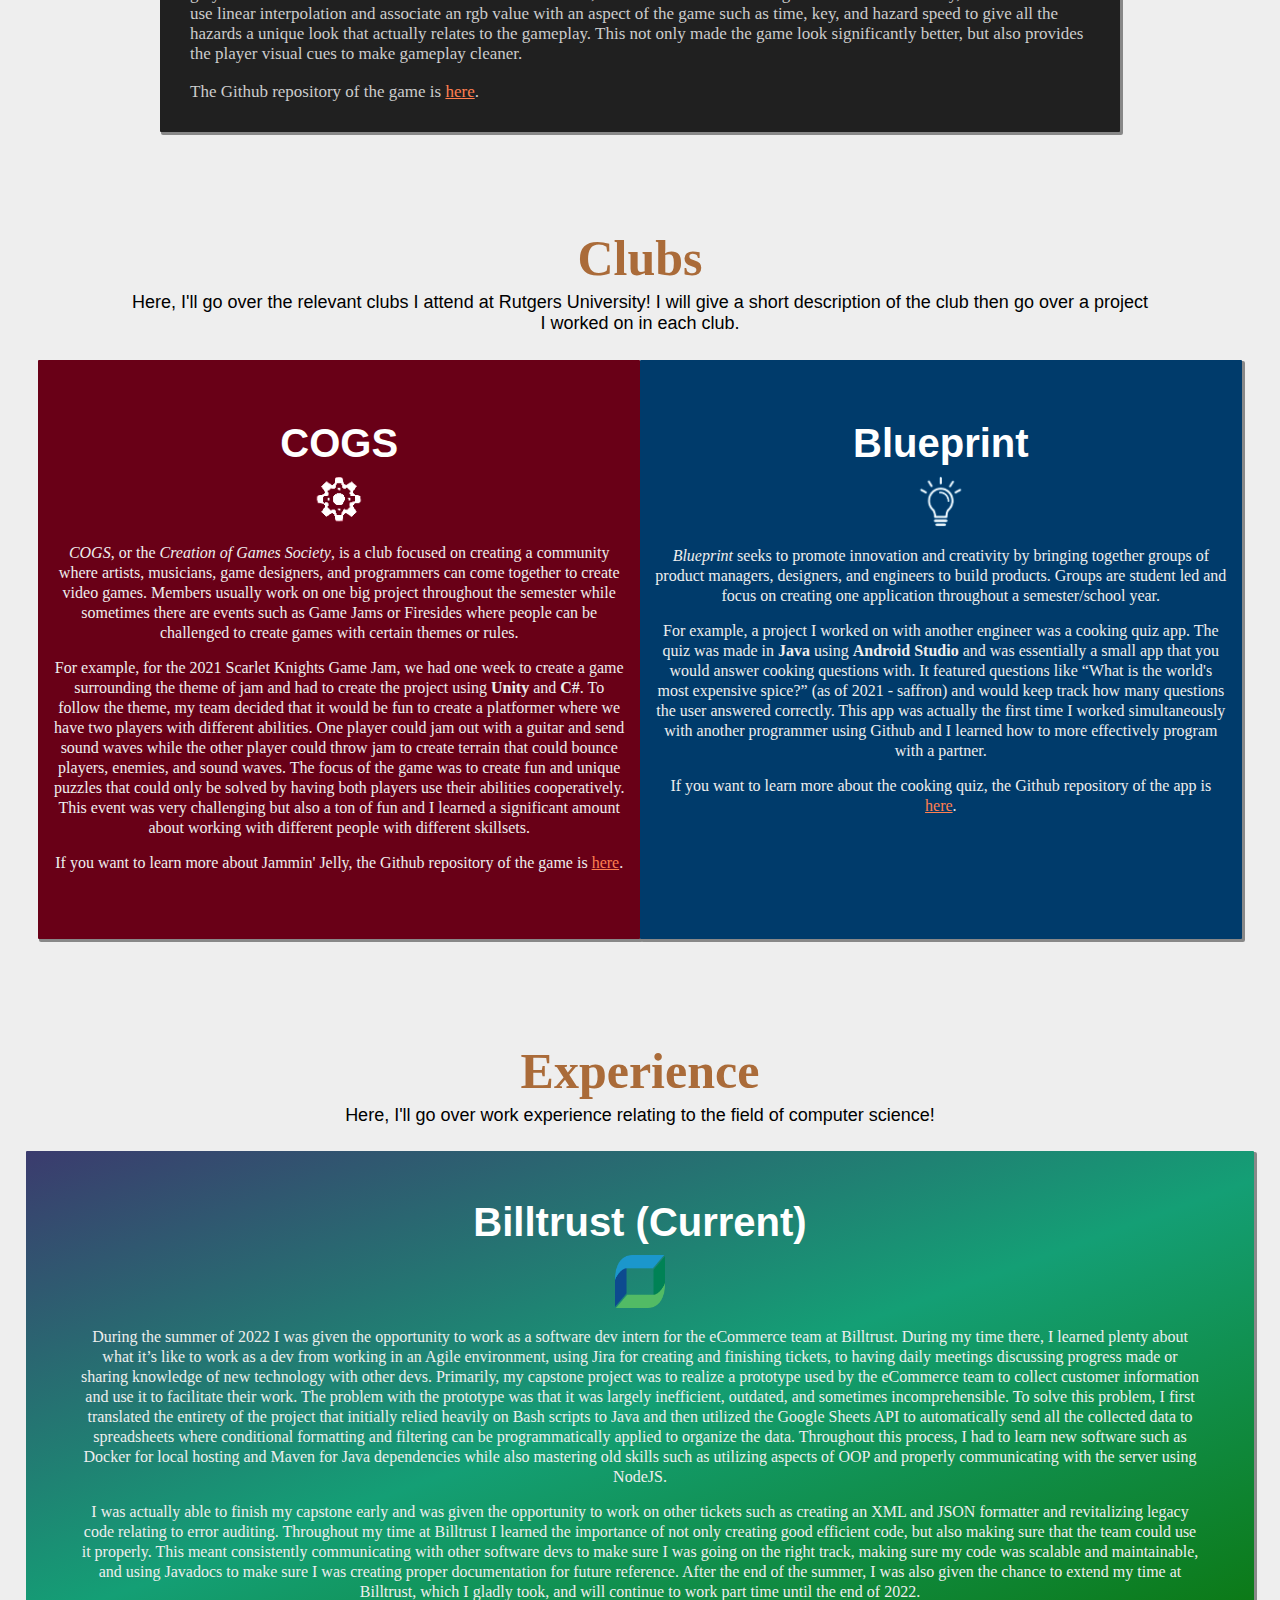
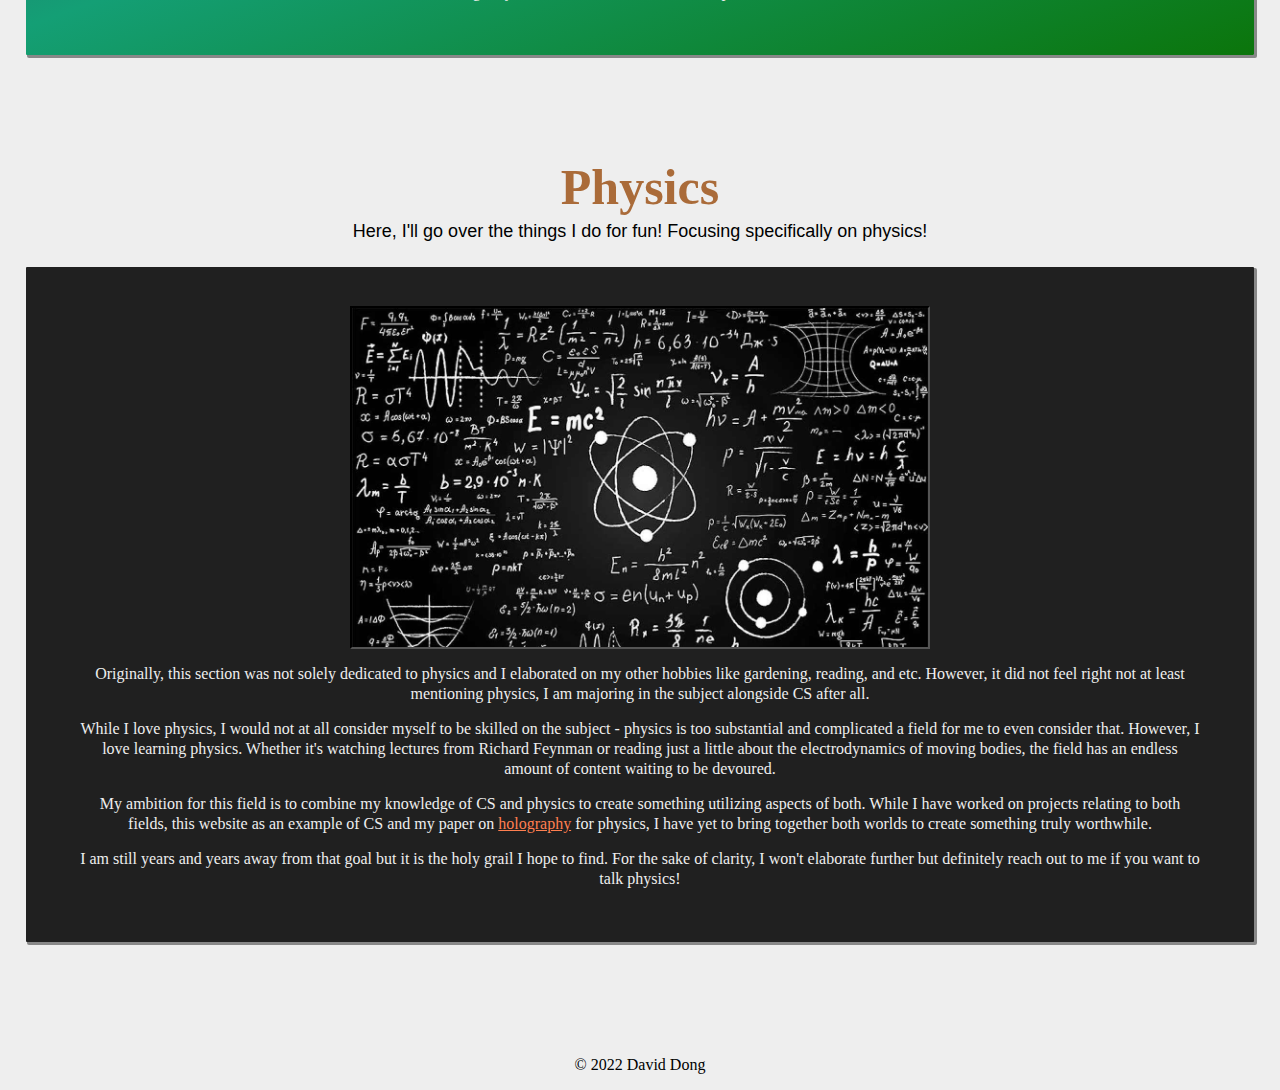
==== commit 4ce521e6: "Updated information on Billtrust internship" ====
--- a/index.html
+++ b/index.html
@@ -165,7 +165,8 @@
         <div id="ExperienceBilltrust">
           <h3> Billtrust (Current) </h3>
           <img class="generalimg" src="images/billtrust.png" alt="Billtrust Icon.">
-          <p3>I was recently given the opportunity to work for Billtrust as a software dev intern on their eCommerce team. At the moment, I am still working at Billtrust but I will update this section to detail my experiences at the company when I am finished with the internship.</p3>
+          <p3>During the summer of 2022 I was given the opportunity to work as a software dev intern for the eCommerce team at Billtrust. During my time there, I learned plenty about what it’s like to work as a dev from working in an Agile environment, using Jira for creating and finishing tickets, to having daily meetings discussing progress made or sharing knowledge of new technology with other devs. Primarily, my capstone project was to realize a prototype used by the eCommerce team to collect customer information and use it to facilitate their work. The problem with the prototype was that it was largely inefficient, outdated, and sometimes incomprehensible. To solve this problem, I first translated the entirety of the project that initially relied heavily on Bash scripts to Java and then utilized the Google Sheets API to automatically send all the collected data to spreadsheets where conditional formatting and filtering can be programmatically applied to organize the data. Throughout this process, I had to learn new software such as Docker for local hosting and Maven for Java dependencies while also mastering old skills such as utilizing aspects of OOP and properly communicating with the server using NodeJS.</p3>
+          <p3>I was actually able to finish my capstone early and was given the opportunity to work on other tickets such as creating an XML and JSON formatter and revitalizing legacy code relating to error auditing. Throughout my time at Billtrust I learned the importance of not only creating good efficient code, but also making sure that the team could use it properly. This meant consistently communicating with other software devs to make sure I was going on the right track, making sure my code was scalable and maintainable, and using Javadocs to make sure I was creating proper documentation for future reference. After the end of the summer, I was also given the chance to extend my time at Billtrust, which I gladly took, and will continue to work part time until the end of 2022.</p3>
         </div>
       </section>
       <br>
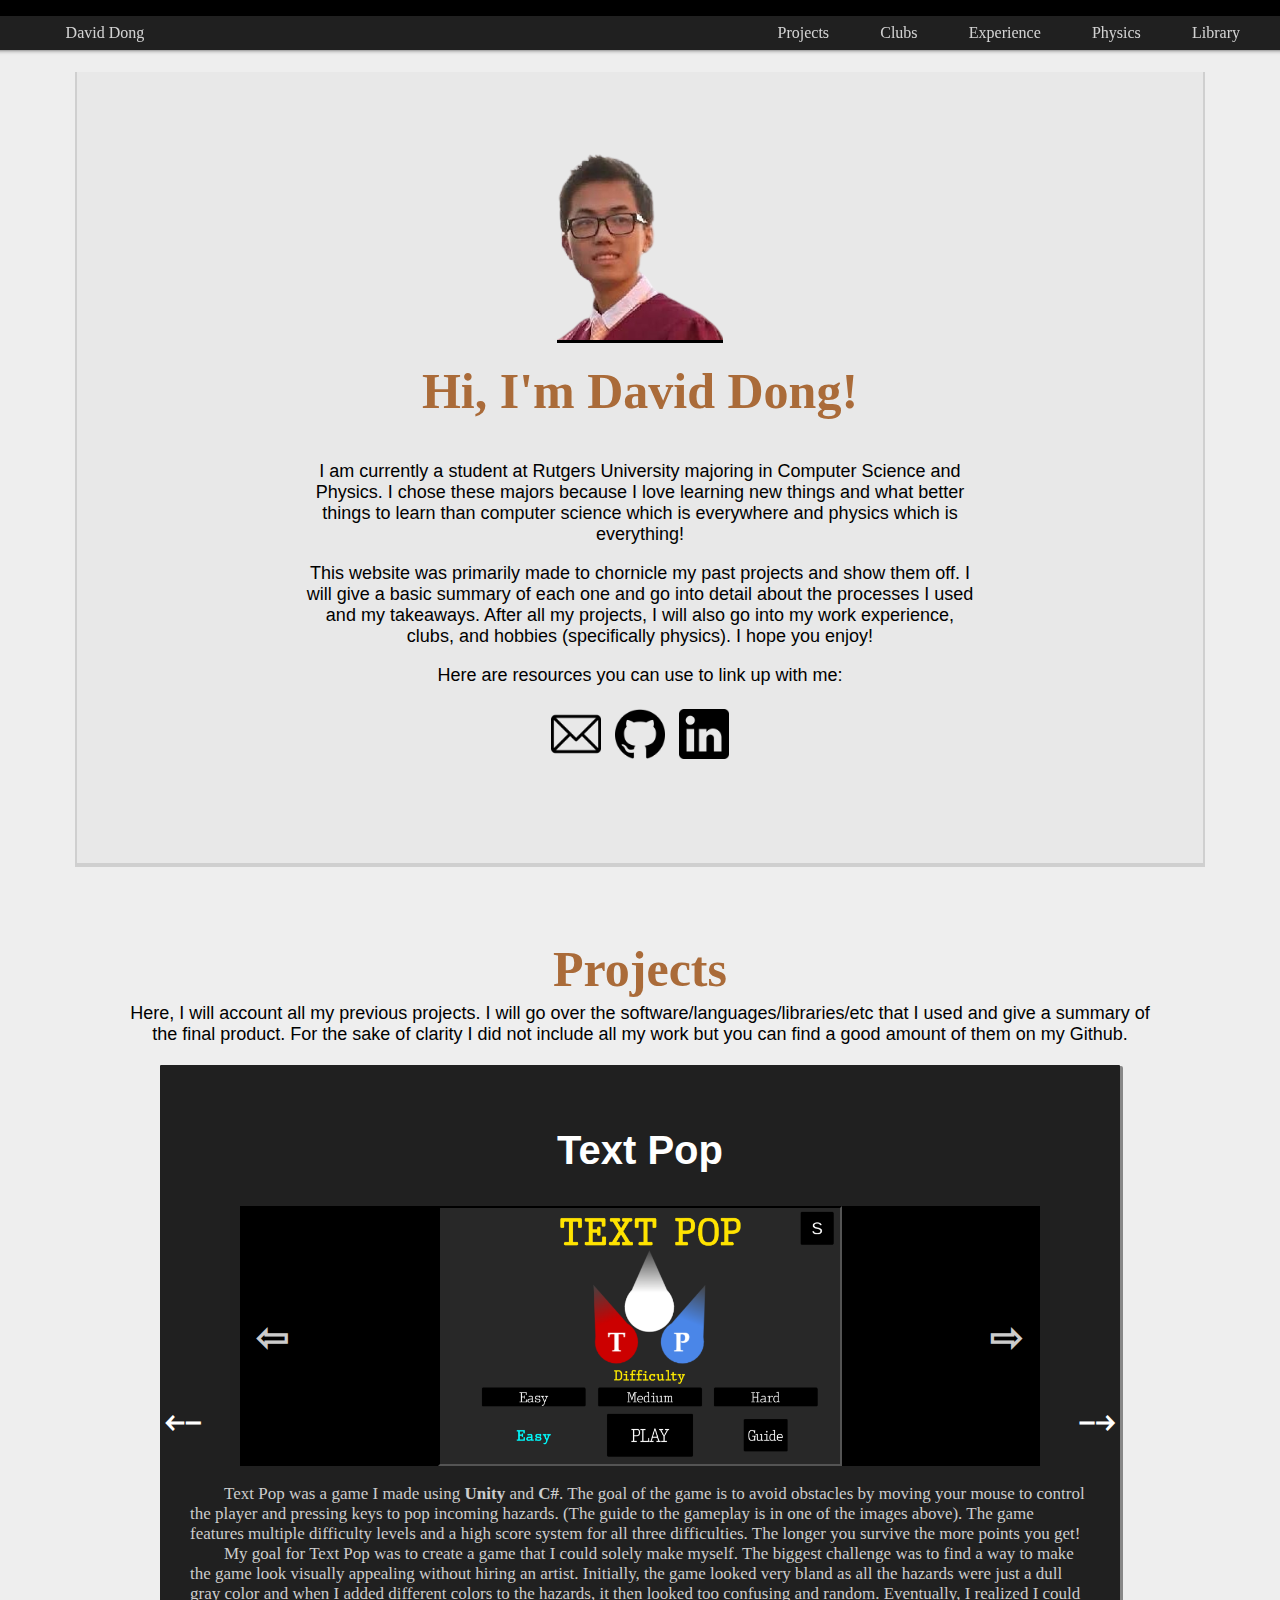
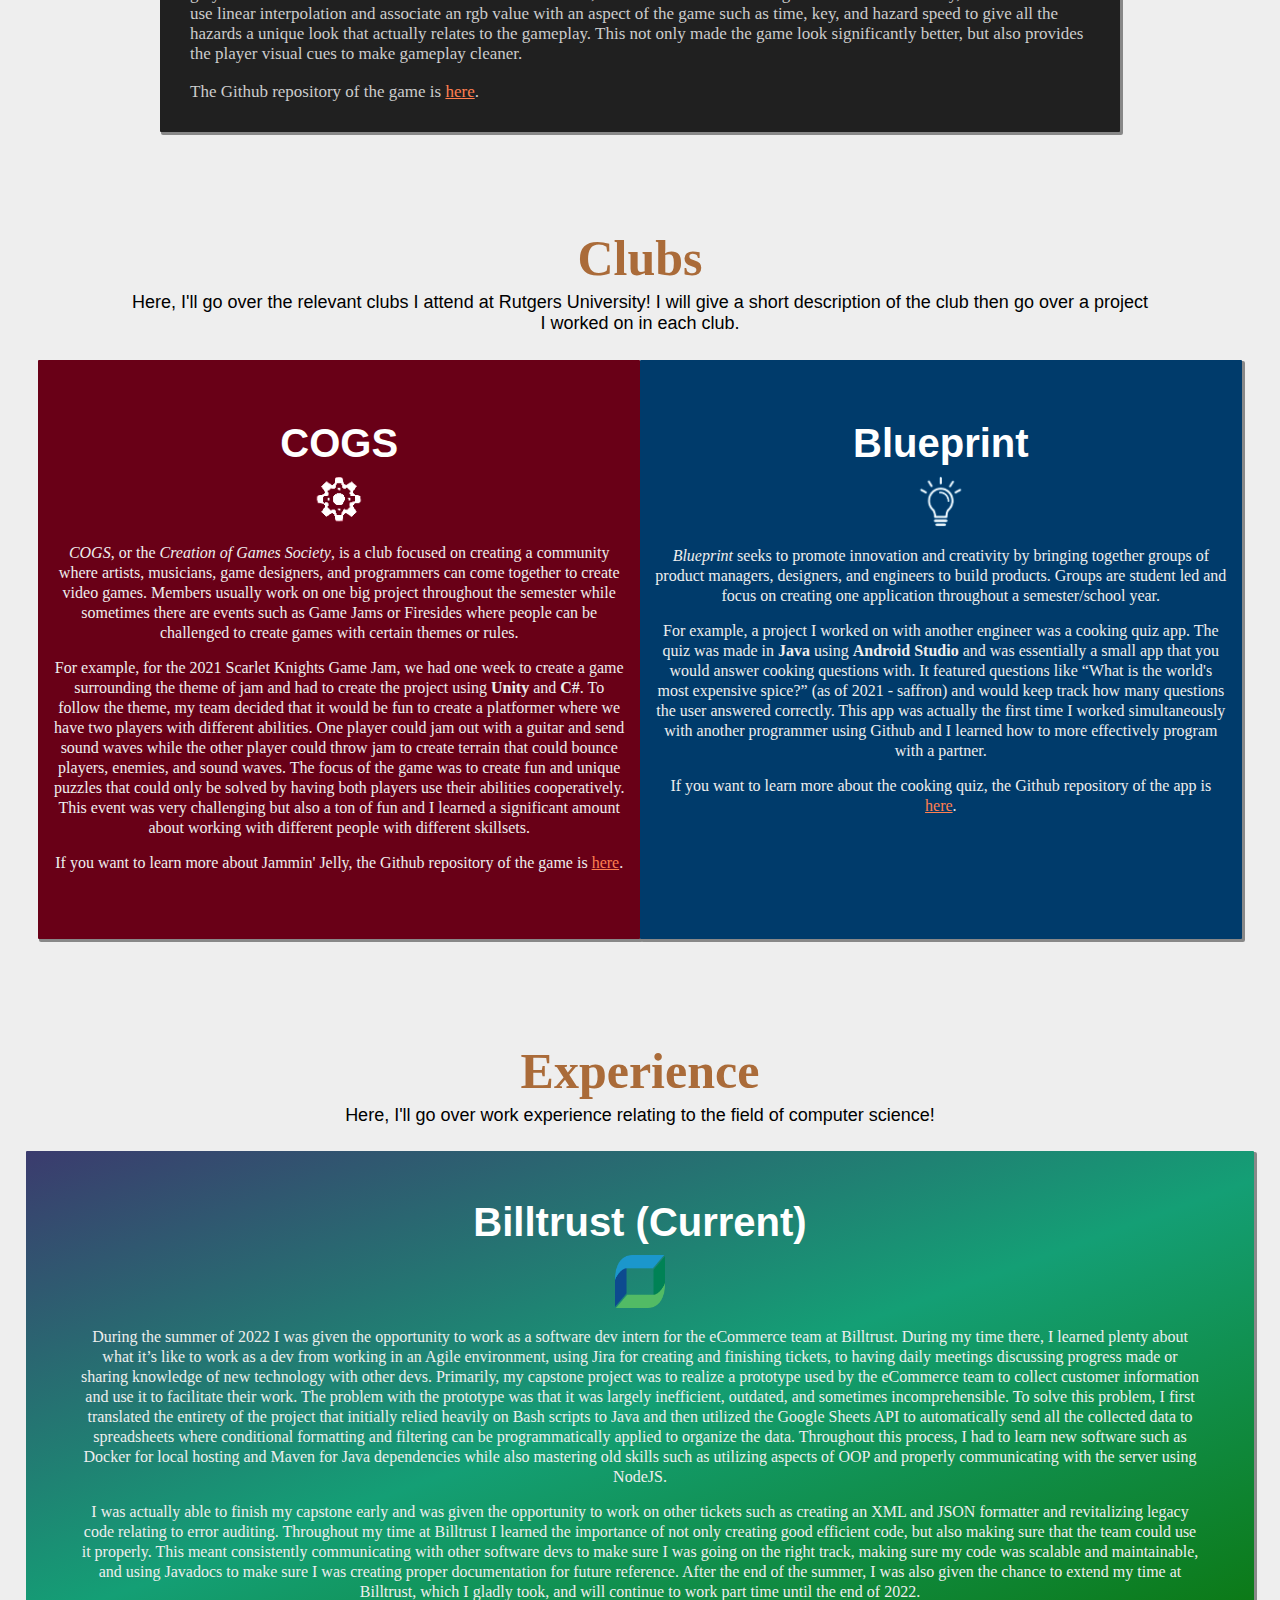
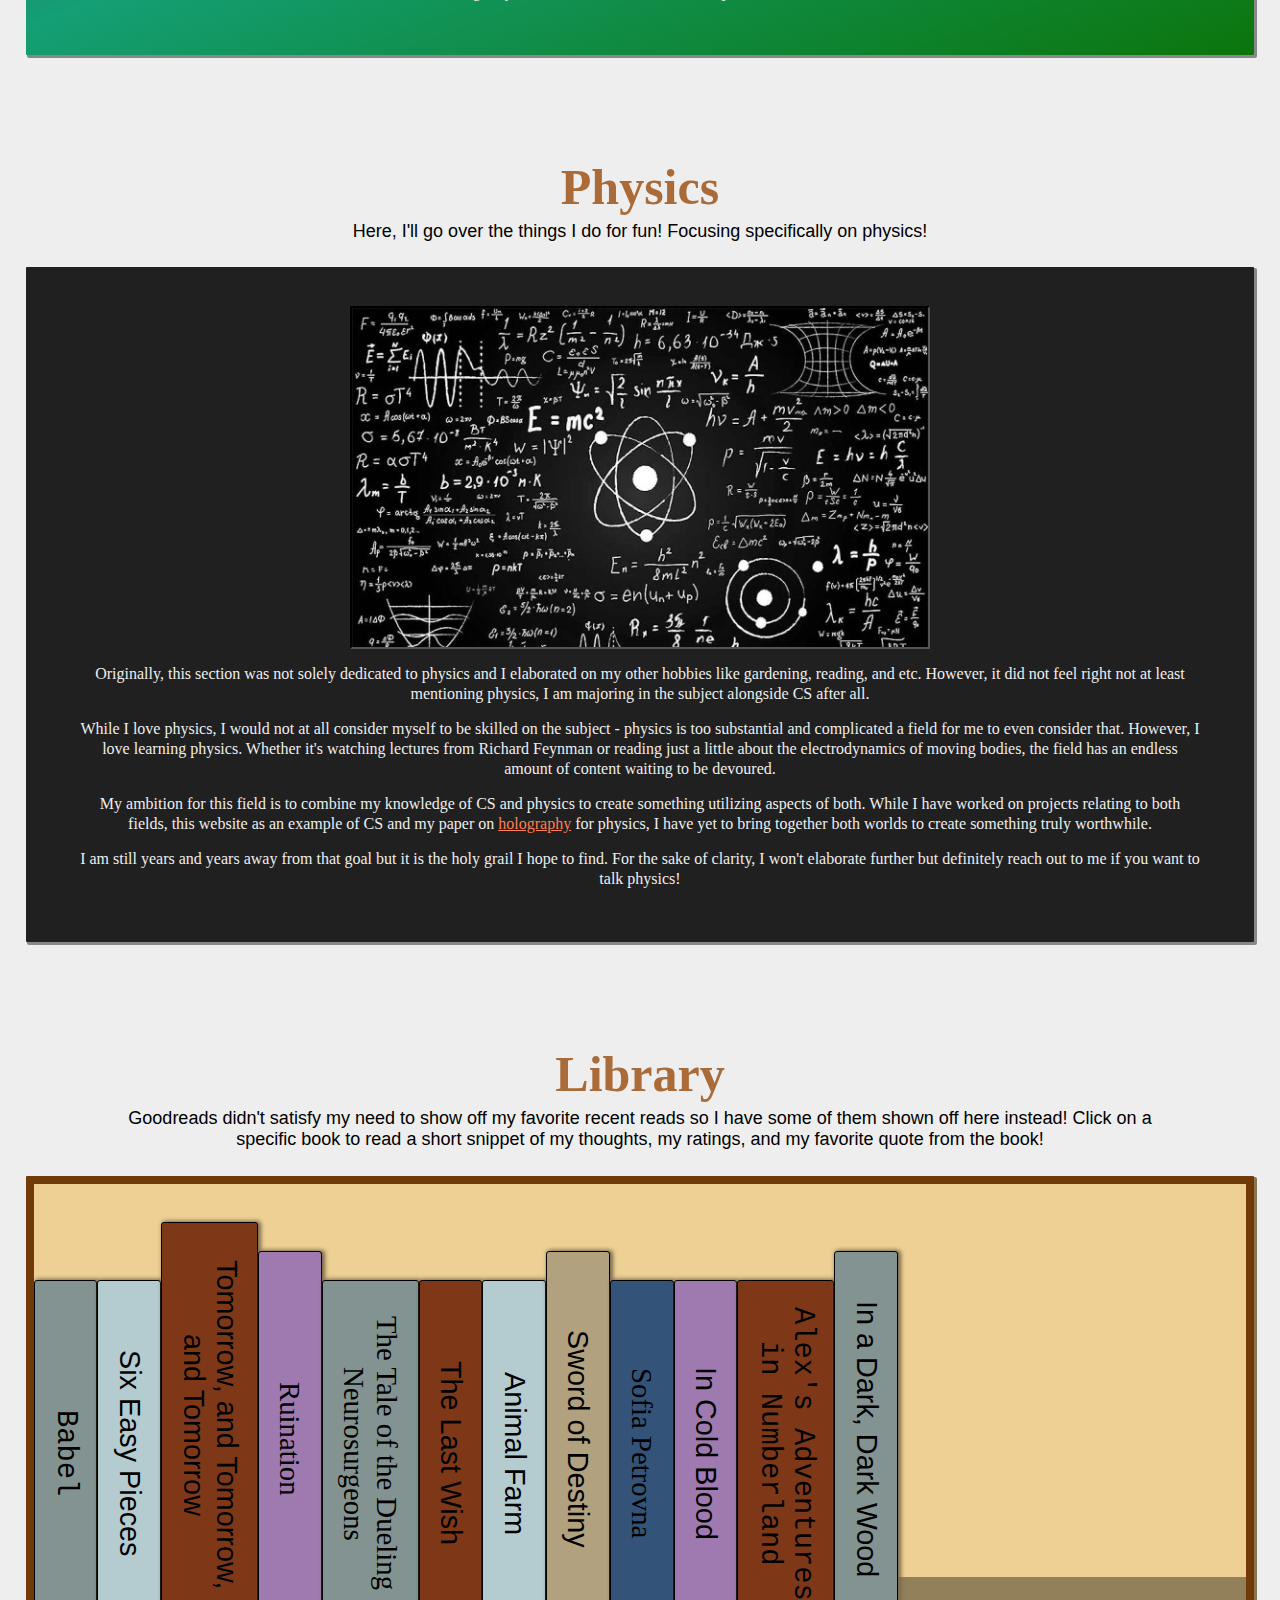
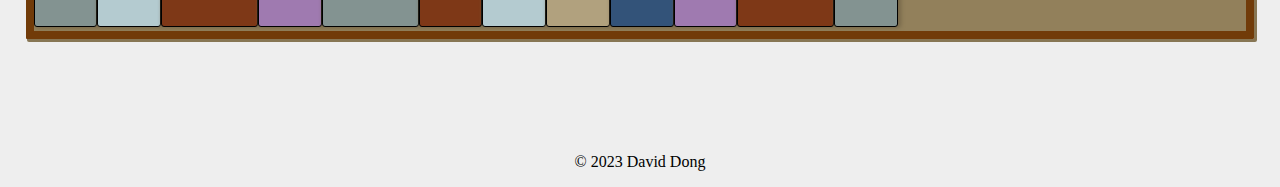
==== commit 98aad10f: "Created library section" ====
--- a/index.html
+++ b/index.html
@@ -8,7 +8,8 @@
     <nav id="navlist">
       <ul class="navbar">
         <a class="nav-link nav-link-fade-up" href="#Introduction">David Dong</a>
-        <a class="nav-link nav-link-fade-up" style="float:right; margin-right: 5em" href="#Physics">Physics</a>
+        <a class="nav-link nav-link-fade-up" style="float:right; margin-right: 5em" href="#Library">Library</a>
+        <a class="nav-link nav-link-fade-up" style="float:right" href="#Physics">Physics</a>
         <a class="nav-link nav-link-fade-up" style="float:right" href="#Experience">Experience</a>
         <a class="nav-link nav-link-fade-up" style="float:right" href="#Clubs">Clubs</a>
         <a class="nav-link nav-link-fade-up" style="float:right" href="#Projects">Projects</a>
@@ -188,9 +189,21 @@
       <br>
       <br>
       <br>
+      <section id="Library">
+        <h1>Library</h1>
+        <p1>Goodreads didn't satisfy my need to show off my favorite recent reads so I have some of them shown off here instead! Click on a specific book to read a short snippet of my thoughts, my ratings, and my favorite quote from the book!</p1>
+        <div id="HobbyBooks">
+          
+        </div>
+      </section>
+      <br>
+      <br>
+      <br>
+      <br>
       <div class="footer">
-        <p>&copy; 2022 David Dong</p>
+        <p>&copy; 2023 David Dong</p>
       </div>
   </body>
+  <script src="library.js"></script>
   <script src="scripts.js"></script>
 </html>--- a/main.css
+++ b/main.css
@@ -357,8 +357,34 @@
   margin: 2%;
   text-align: center;
 }
+/* Library CSS */
+#HobbyBooks {
+  border-radius: 1px;
+  background-image: linear-gradient(180deg, #eed094 88%, #92805b 12%);
+  border: 0.5em solid #713b09;
+  box-shadow: 2px 2px 0px 1px #877654;
+  padding-top: 3%;
+  padding-bottom: 0px;
+  margin: 2%;
+  overflow-x: auto;
+  overflow-y: hidden;
+  white-space: nowrap;
+}
+librarybook {
+  padding: 0.5em;
+  border: 0.01em solid #000000;
+  border-radius: 3px;
+  font-size: 1.8em;
+  writing-mode: vertical-rl;
+  text-align: center;
+  white-space: normal;
+  box-shadow: 2px 0px 4px 1px #76674a;
+}
+librarybook:hover {
+  border: 0.01em double #2fcea9;
+}
 /* On smaller screens, decrease text size */
-@media only screen and (max-width: 560px) {
+@media only screen and (max-width: 580px) {
   .prev, .next {
      font-size: 11px
  }
@@ -389,4 +415,4 @@
   color: #000000;
   text-align: center;
   font-family: Trebuchet MS;
-}
+}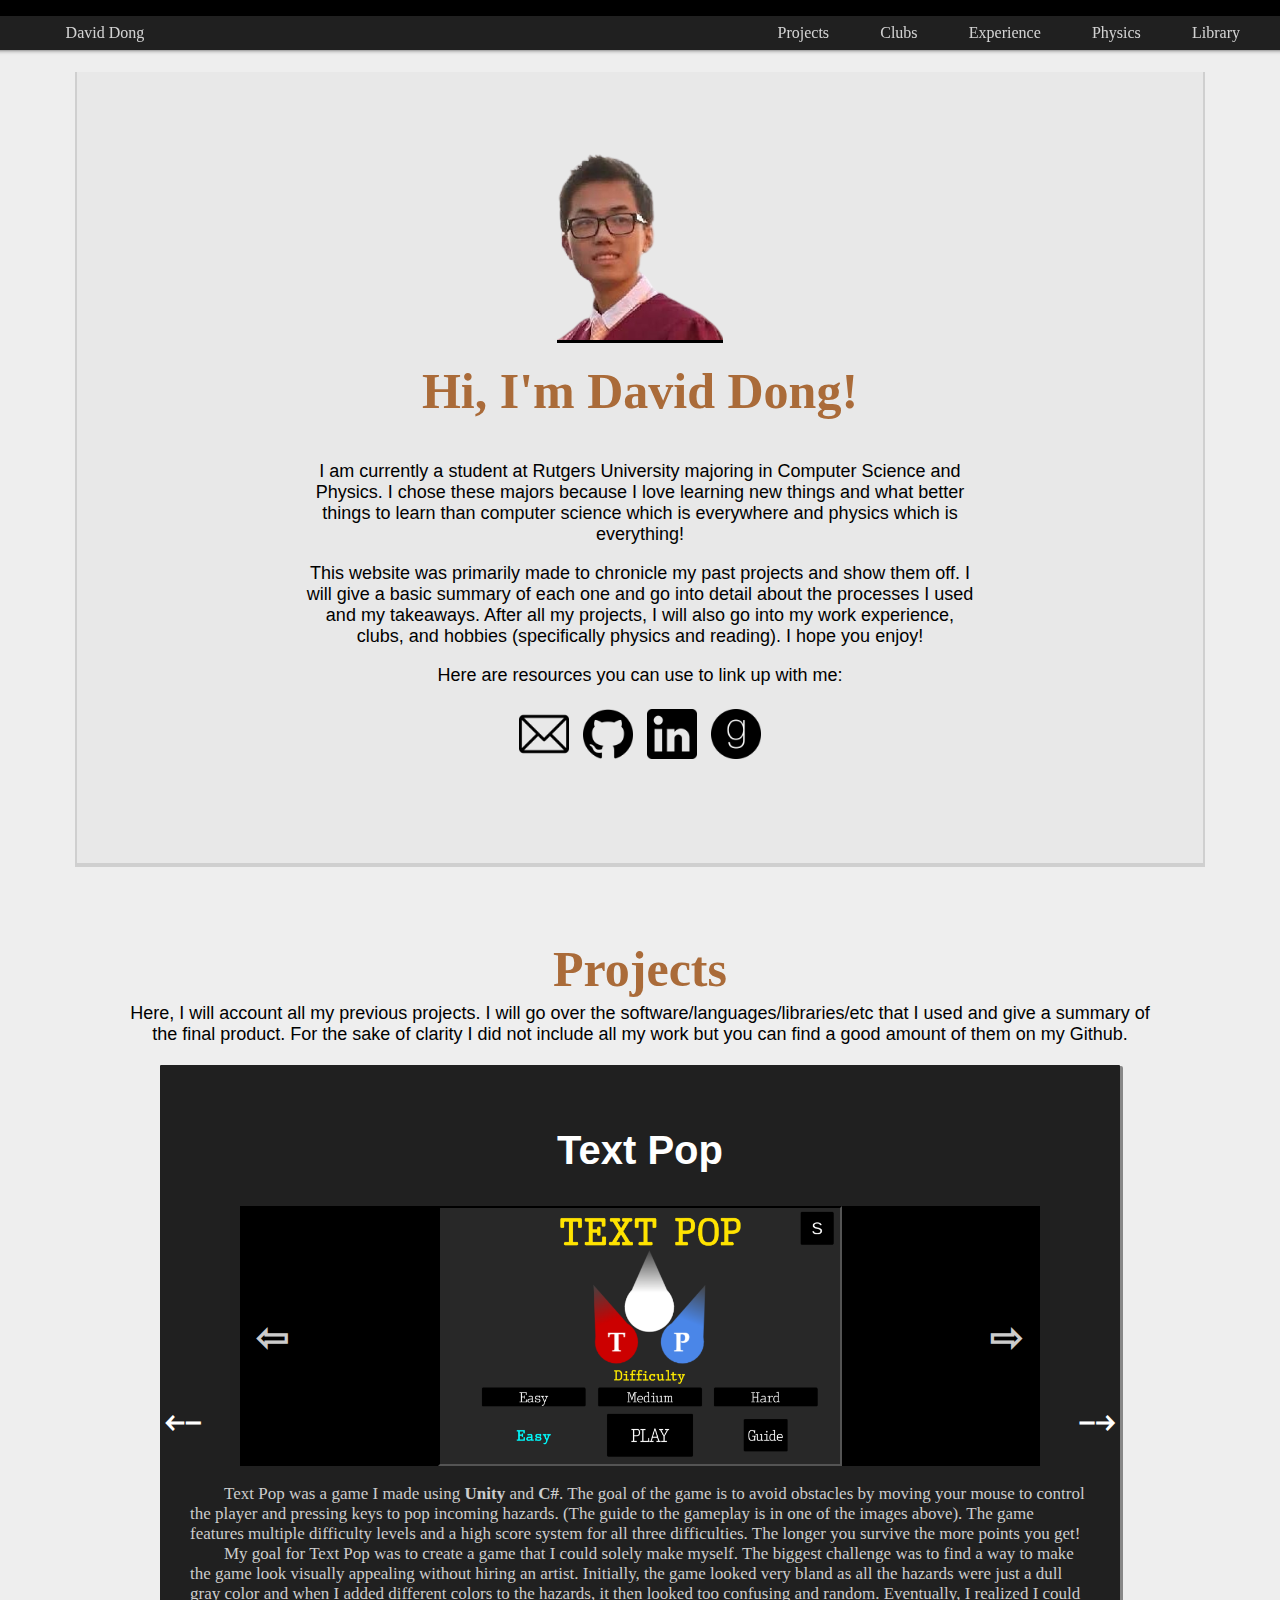
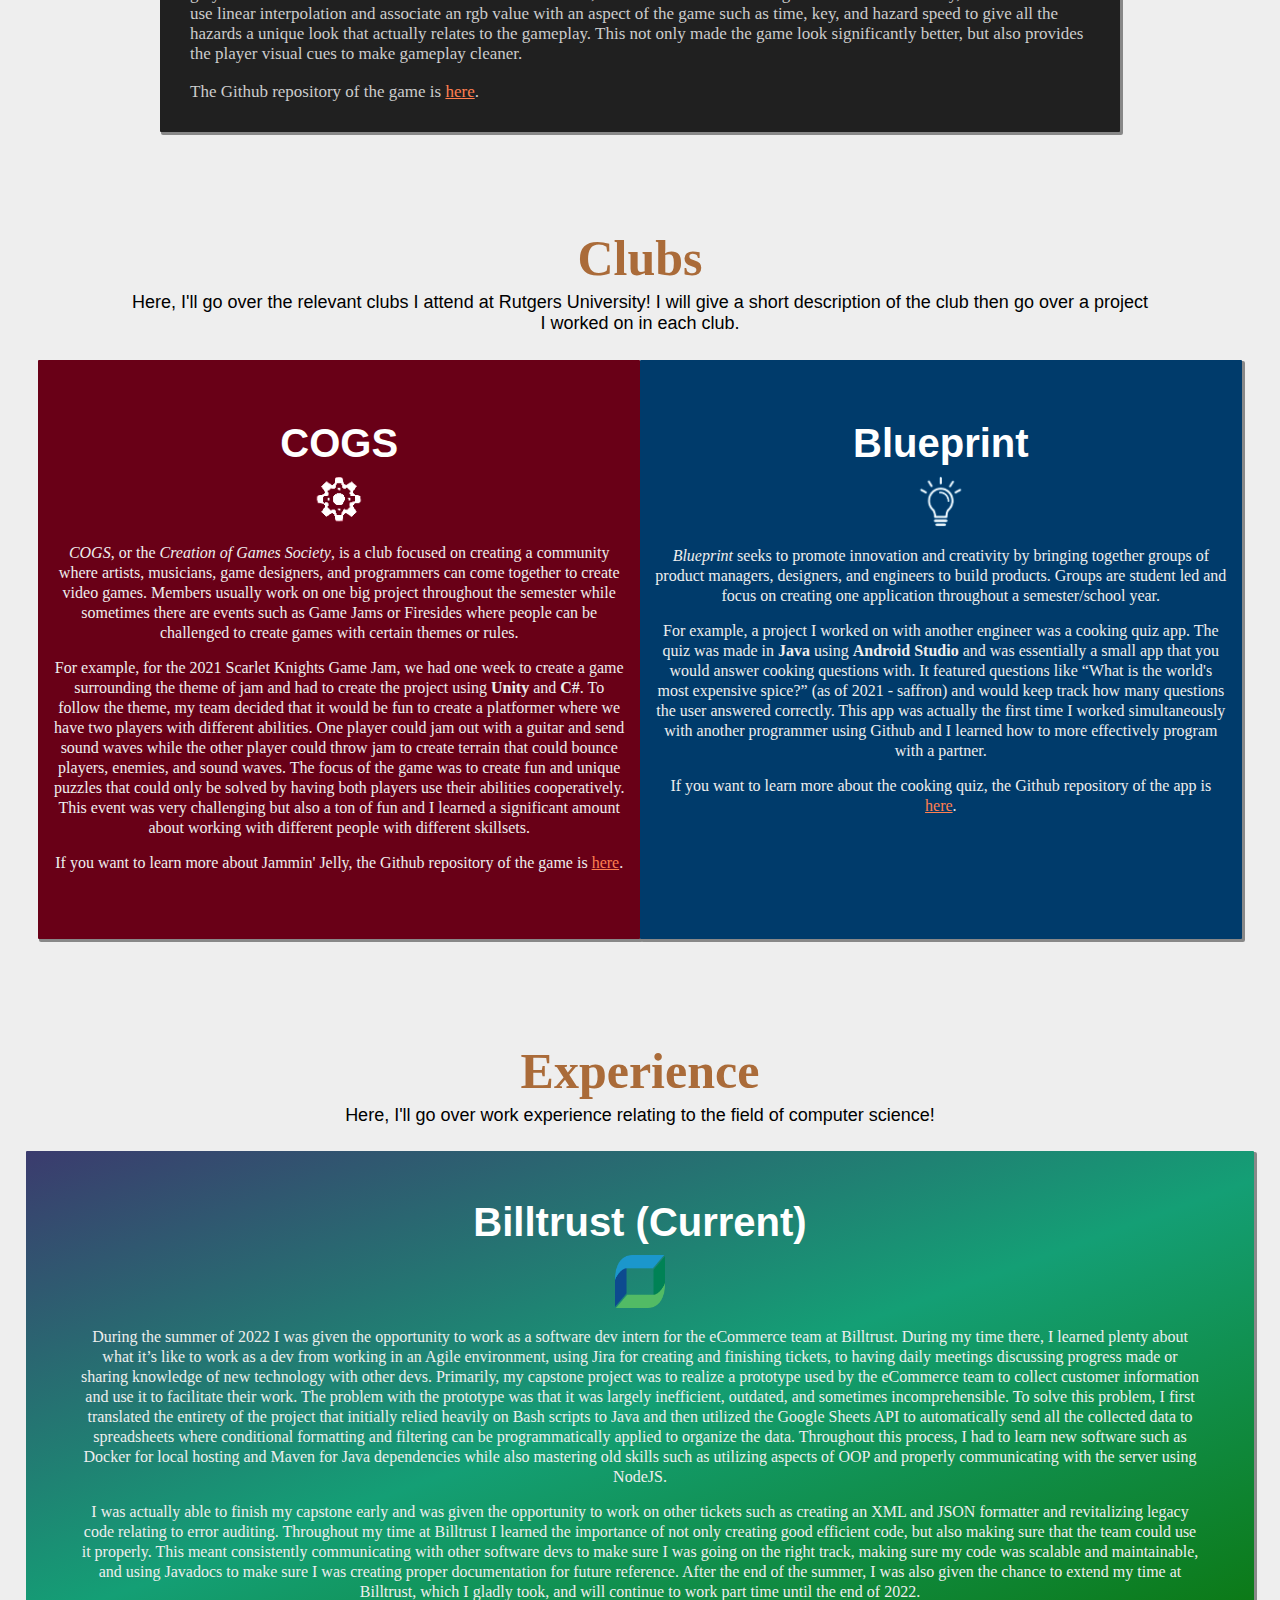
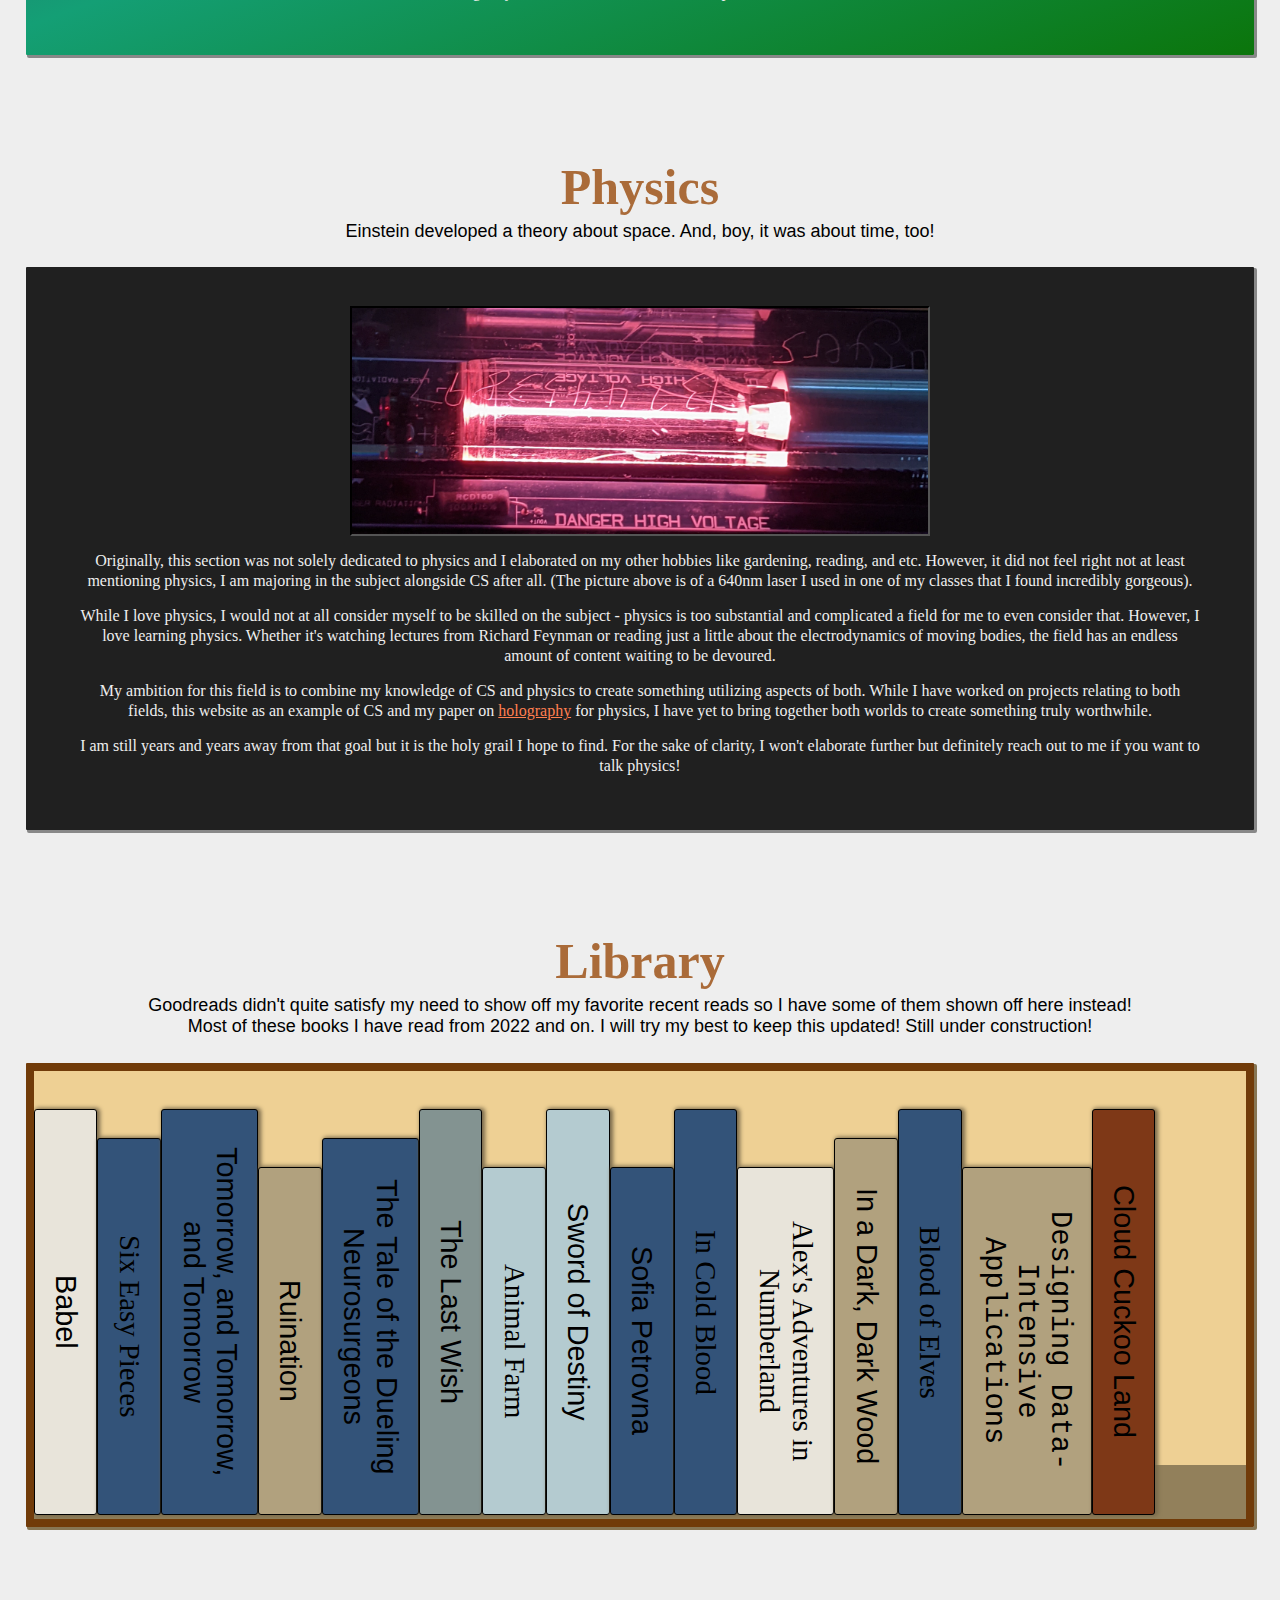
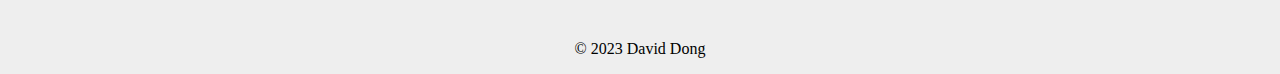
==== commit 9adeb230: "Created some simple changes" ====
--- a/index.html
+++ b/index.html
@@ -26,7 +26,7 @@
         <br>
         <p>I am currently a student at Rutgers University majoring in Computer Science and Physics. I chose these majors because I love learning new things and what better things to learn than computer science which is everywhere and physics which is everything!</p>
         <br>
-        <p>This website was primarily made to chornicle my past projects and show them off. I will give a basic summary of each one and go into detail about the processes I used and my takeaways. After all my projects, I will also go into my work experience, clubs, and hobbies (specifically physics). I hope you enjoy!</p>
+        <p>This website was primarily made to chronicle my past projects and show them off. I will give a basic summary of each one and go into detail about the processes I used and my takeaways. After all my projects, I will also go into my work experience, clubs, and hobbies (specifically physics and reading). I hope you enjoy!</p>
         <br>
         <p>Here are resources you can use to link up with me:</p>
         <br>
@@ -39,6 +39,9 @@
           </a>
           <a href="https://www.linkedin.com/in/david-dong-b14920211/" target="_blank" style="color:#e8e8e8">
             <img src="images/linkedinicon.png" alt="Linkedin." class="iconimg">
+          </a>
+          <a href="https://www.goodreads.com/david_dong" target="_blank" style="color:#e8e8e8">
+            <img src="images/goodreads.png" alt="Goodreads." class="iconimg">
           </a>
         </div>
         <br>
@@ -176,10 +179,10 @@
       <br>
       <section id="Physics">
         <h1>Physics</h1>
-        <p1>Here, I'll go over the things I do for fun! Focusing specifically on physics!</p1>
+        <p1>Einstein developed a theory about space. And, boy, it was about time, too!</p1>
         <div id="HobbyPhysics">
-          <img class="soloprojectimg" src="images/physics.jpg" alt="Picture of equations.">
-          <p3>Originally, this section was not solely dedicated to physics and I elaborated on my other hobbies like gardening, reading, and etc. However, it did not feel right not at least mentioning physics, I am majoring in the subject alongside CS after all.</p3>
+          <img class="soloprojectimg" src="images/physics1.jpg" alt="Picture of equations.">
+          <p3>Originally, this section was not solely dedicated to physics and I elaborated on my other hobbies like gardening, reading, and etc. However, it did not feel right not at least mentioning physics, I am majoring in the subject alongside CS after all. (The picture above is of a 640nm laser I used in one of my classes that I found incredibly gorgeous).</p3>
           <p3>While I love physics, I would not at all consider myself to be skilled on the subject - physics is too substantial and complicated a field for me to even consider that. However, I love learning physics. Whether it's watching lectures from Richard Feynman or reading just a little about the electrodynamics of moving bodies, the field has an endless amount of content waiting to be devoured.</p3>
           <p3>My ambition for this field is to combine my knowledge of CS and physics to create something utilizing aspects of both. While I have worked on projects relating to both fields, this website as an example of CS and my paper on <a href="extra/Holography.pdf" target="_blank">holography</a> for physics, I have yet to bring together both worlds to create something truly worthwhile. </p3>
           <p3>I am still years and years away from that goal but it is the holy grail I hope to find. For the sake of clarity, I won't elaborate further but definitely reach out to me if you want to talk physics!</p3>
@@ -191,7 +194,7 @@
       <br>
       <section id="Library">
         <h1>Library</h1>
-        <p1>Goodreads didn't satisfy my need to show off my favorite recent reads so I have some of them shown off here instead! Click on a specific book to read a short snippet of my thoughts, my ratings, and my favorite quote from the book!</p1>
+        <p1>Goodreads didn't quite satisfy my need to show off my favorite recent reads so I have some of them shown off here instead! Most of these books I have read from 2022 and on. I will try my best to keep this updated! Still under construction!</p1>
         <div id="HobbyBooks">
           
         </div>
